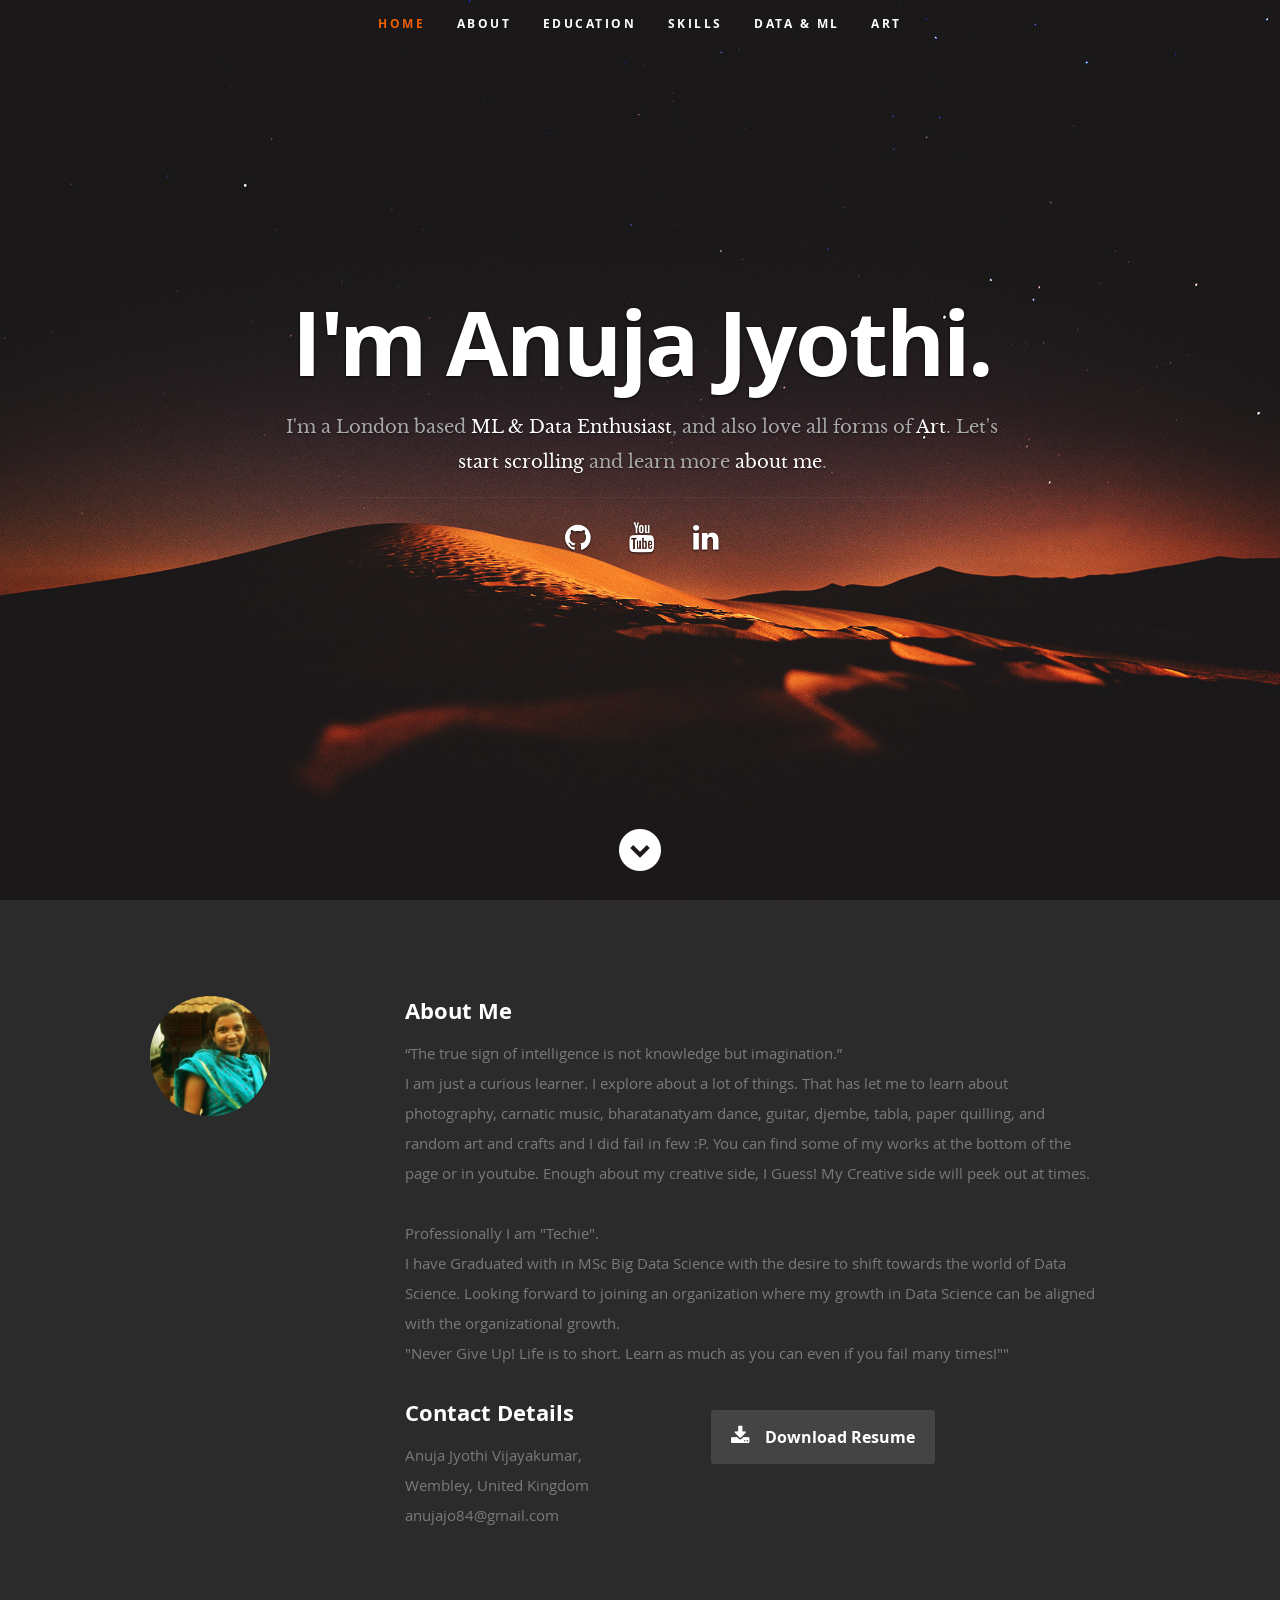
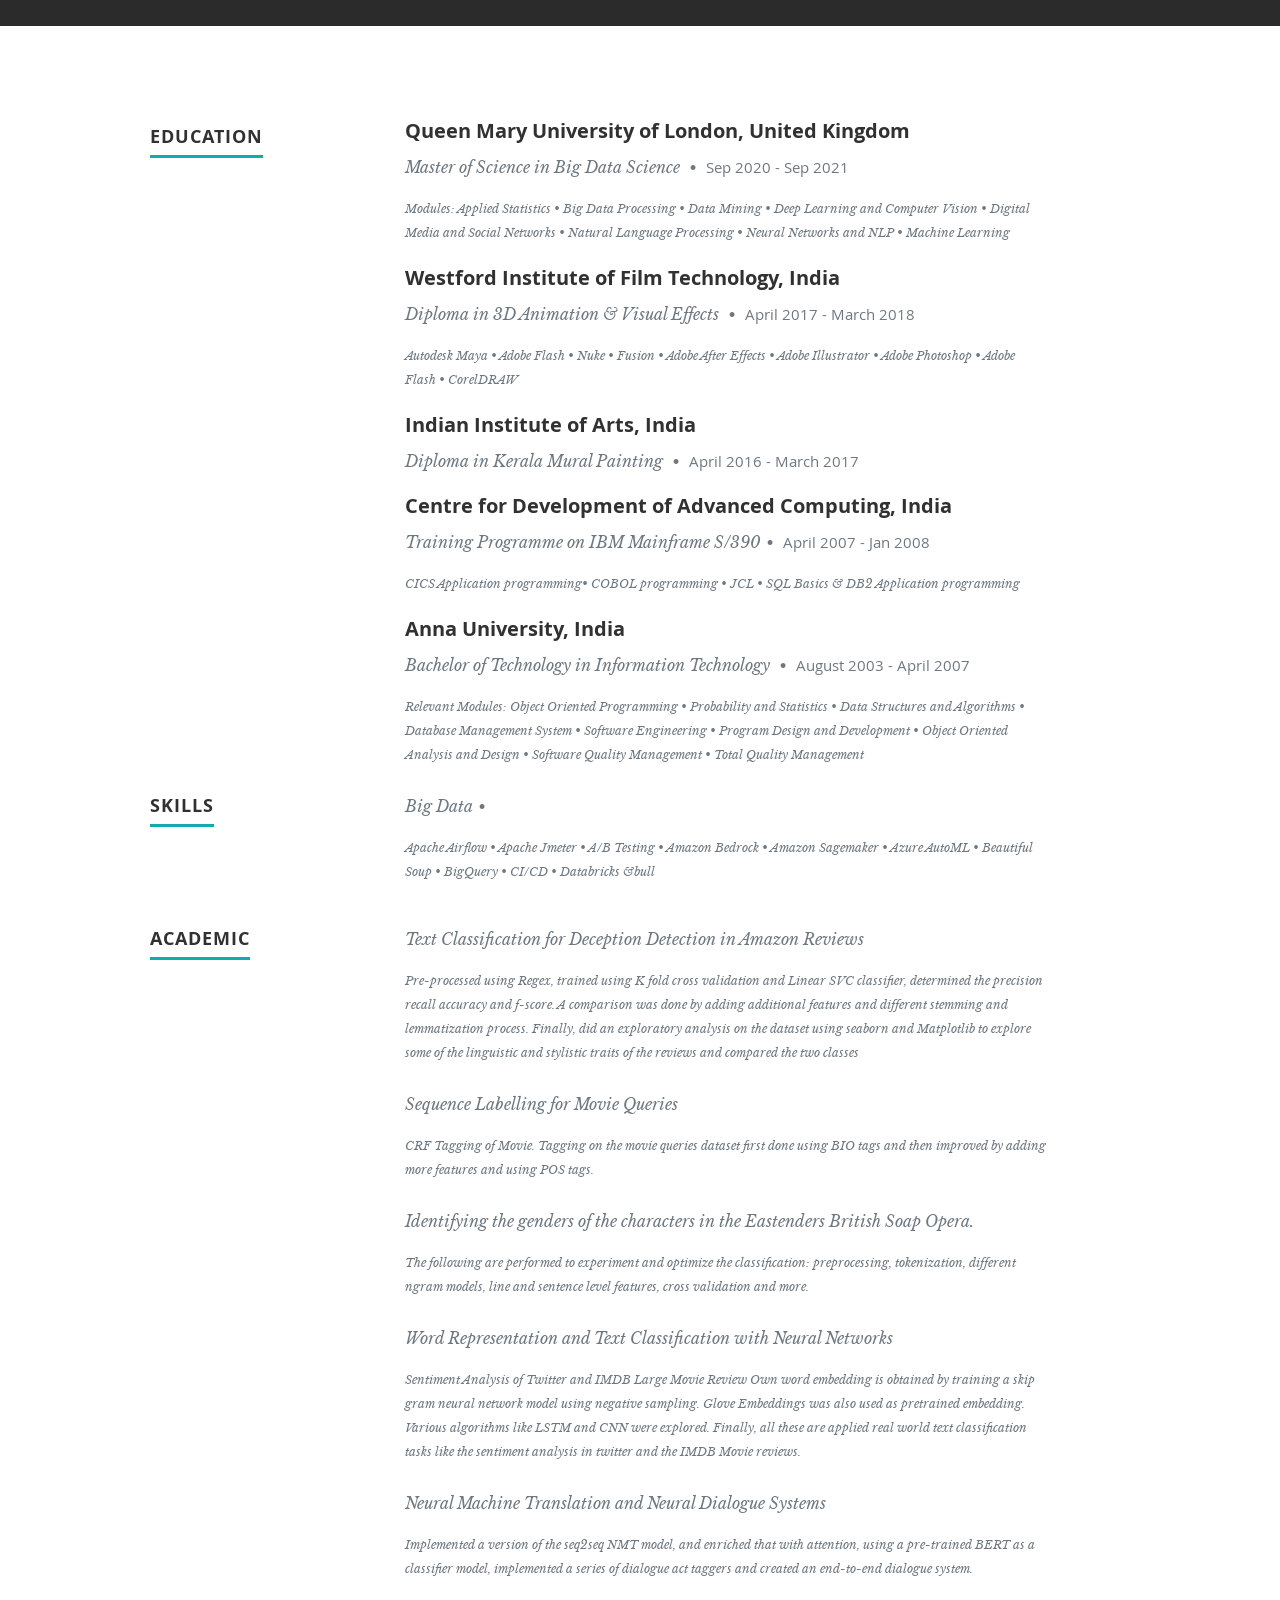
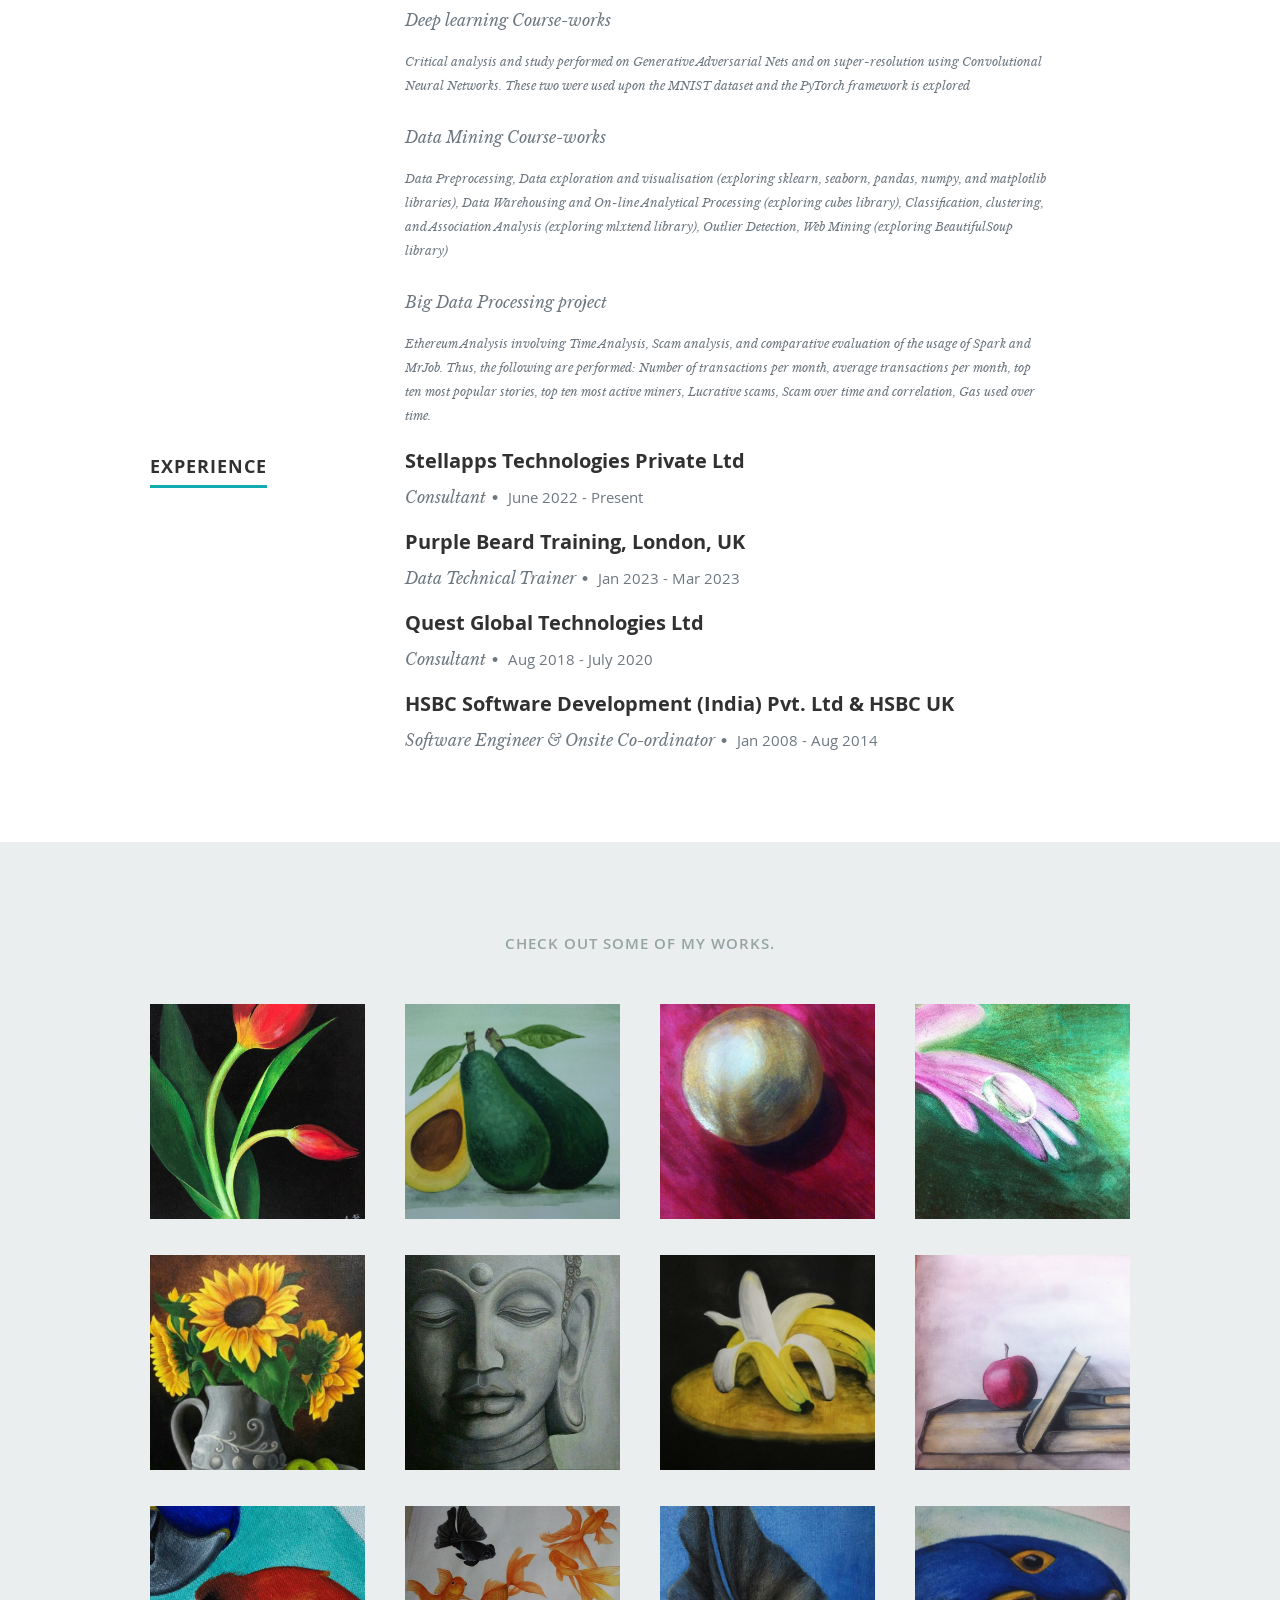
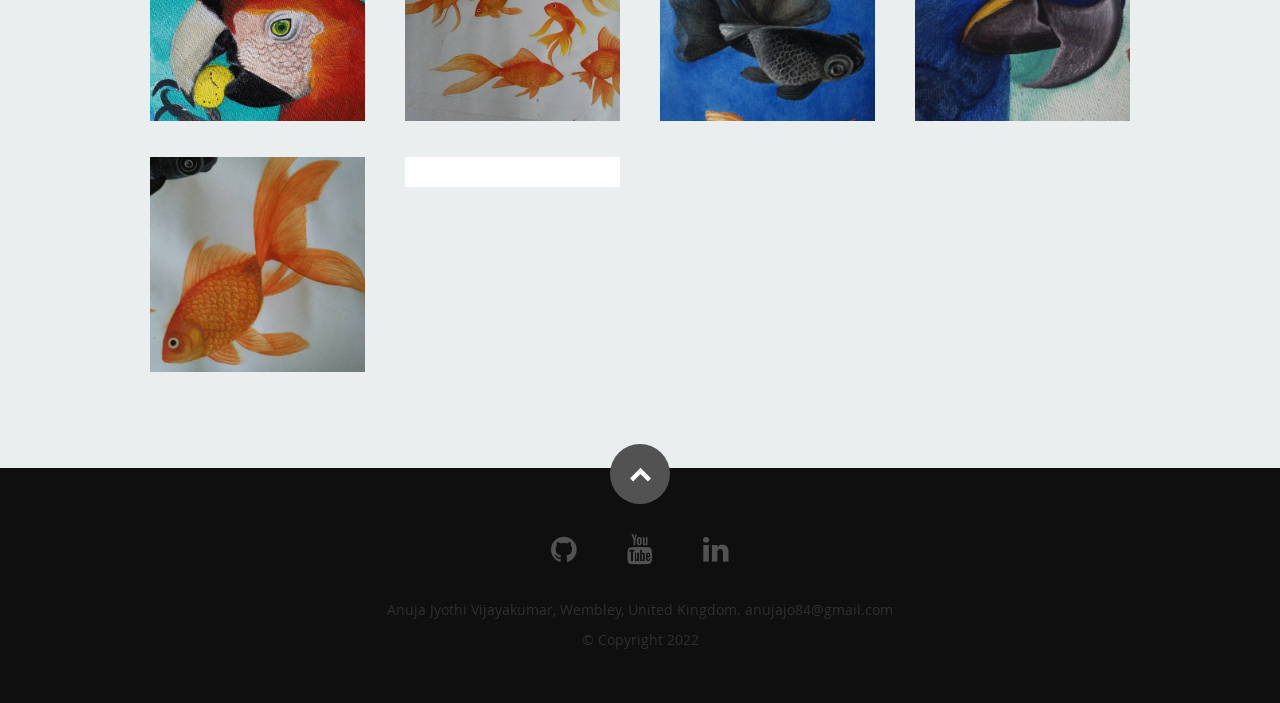
==== index.html @ 38f950ed "Update index.html" ====
<!DOCTYPE html>
<!--[if lt IE 8 ]><html class="no-js ie ie7" lang="en"> <![endif]-->
<!--[if IE 8 ]><html class="no-js ie ie8" lang="en"> <![endif]-->
<!--[if (gte IE 8)|!(IE)]><!--><html class="no-js" lang="en"> <!--<![endif]-->
<head>

   <!--- Basic Page Needs
   ================================================== -->
   <meta charset="utf-8">
	<title>AnujaJyothi Profile</title>
	<meta name="description" content="">
	<meta name="author" content="">

   <!-- Mobile Specific Metas
   ================================================== -->
	<meta name="viewport" content="width=device-width, initial-scale=1, maximum-scale=1">

	<!-- CSS
    ================================================== -->
   <link rel="stylesheet" href="css/default.css">
   <link rel="stylesheet" href="css/layout.css">
   <link rel="stylesheet" href="css/media-queries.css">
   <link rel="stylesheet" href="css/magnific-popup.css">

   <!-- Script
   ================================================== -->
	<script src="js/modernizr.js"></script>
   
   <!-- Favicons
	================================================== -->
	<link rel="shortcut icon" href="favicon.png" >

</head>

<body>

   <!-- Header
   ================================================== -->
   <header id="home">
      <nav id="nav-wrap">
         <a class="mobile-btn" href="#nav-wrap" title="Show navigation">Show navigation</a>
	      <a class="mobile-btn" href="#" title="Hide navigation">Hide navigation</a>
         <ul id="nav" class="nav">
            <li class="current"><a class="smoothscroll" href="#home">Home</a></li>
            <li><a class="smoothscroll" href="#about">About</a></li>
	         <li><a class="smoothscroll" href="#education">Education</a></li>
            <li><a class="smoothscroll" href="#skillset">Skills</a></li>
            <li><a class="smoothscroll" href="#mlds">Data & ML</a></li>
            <li><a class="smoothscroll" href="#portfolio">Art</a></li>
         </ul> <!-- end #nav -->
      </nav> <!-- end #nav-wrap -->

      <div class="row banner">
         <div class="banner-text">
            <h1 class="responsive-headline">I'm Anuja Jyothi.</h1>
            <h3>I'm a London based <span>ML & Data Enthusiast</span>, and also love all forms of <span>Art</span>. Let's <a class="smoothscroll" href="#about">start scrolling</a>
            and learn more <a class="smoothscroll" href="#about">about me</a>.</h3><hr />
            <ul class="social">             
               <li><a href="https://github.com/anujajyothiv" target="_blank"><i class="fa fa-github"></i></a></li>
               <li><a href="https://www.youtube.com/channel/UC-QAGh3PK_6TyaeWW1m2qmg" target="_blank"><i class="fa fa-youtube"></i></a></li>
               <li><a href="https://www.linkedin.com/in/anujajyothi/" target="_blank"><i class="fa fa-linkedin"></i></a></li>
            </ul>
         </div>
      </div>
      <p class="scrolldown">
         <a class="smoothscroll" href="#about"><i class="icon-down-circle"></i></a>
      </p>
   </header> <!-- Header End -->

   <!-- About Section
   ================================================== -->
   <section id="about">
      <div class="row">
         <div class="three columns">
            <img class="profile-pic"  src="images/profilepic.jpg" alt="" />
         </div>
         <div class="nine columns main-col">
            <h2>About Me</h2>
            <p> “The true sign of intelligence is not knowledge but imagination.” <br>
            I am just a curious learner. I explore about a lot of things. 
            That has let me to learn about photography, carnatic music, bharatanatyam dance, guitar, 
            djembe, tabla, paper quilling, and random art and crafts and I did fail in few :P. 
            You can find some of my works at the bottom of the page or in youtube. 
            Enough about my creative side, I Guess! My Creative side will peek out at times. <br><br>
            Professionally I am "Techie".<br>
            I have Graduated with in MSc Big Data Science with the desire to shift towards 
            the world of Data Science. Looking forward to joining an organization where my growth in 
            Data Science can be aligned with the organizational growth. <br>
            
            "Never Give Up! Life is to short. Learn as much as you can even if you fail many times!""
             
            </p>
            <div class="row">
               <div class="columns contact-details">
                  <h2>Contact Details</h2>
                  <p class="address">
                           <span>Anuja Jyothi Vijayakumar,</span><br>
                           <span>Wembley, United Kingdom</span><br>
                     <span>anujajo84@gmail.com</span>
                       </p>
               </div>
               <div class="columns download">
                  <p>
                     <a href="documents/Anuja Jyothi Vijayakumar GCV.pdf" target="_blank" class="button"><i class="fa fa-download"></i>Download Resume </a>
                  </p>
               </div> 
            </div> <!-- end row -->
         </div> <!-- end .main-col -->
      </div>
   </section> <!-- About Section End-->
   
   <!-- Education Section
   ================================================== -->
   <section id="education">
      <div class="row education">
         <div class="three columns header-col">
            <h1><span>Education</span></h1>
         </div>
         <div class="nine columns main-col">
            <div class="row item">
               <div class="twelve columns">
                  <h4>Queen Mary University of London, United Kingdom</h4>
                  <p class="info">Master of Science in Big Data Science <span>&bull;</span> <em class="date">Sep 2020 - Sep 2021</em></p>
                  <p class="info1">
                     Modules: Applied Statistics <span>&bull;</span> 
                     Big Data Processing <span>&bull;</span> 
                     Data Mining <span>&bull;</span> 
                     Deep Learning and Computer Vision <span>&bull;</span> 
                     Digital Media and Social Networks <span>&bull;</span> 
                     Natural Language Processing <span>&bull;</span> 
                     Neural Networks and NLP <span>&bull;</span> 
                     Machine Learning </p>
               </div>
            </div> <!-- item end -->
            <div class="row item">
               <div class="twelve columns">
                  <h4>Westford Institute of Film Technology, India</h4>
                  <p class="info">Diploma in 3D Animation & Visual Effects <span>&bull;</span> <em class="date">April 2017 - March 2018</em></p>
                  <p class="info1">
                     Autodesk Maya <span>&bull;</span> 
                     Adobe Flash <span>&bull;</span> 
                     Nuke <span>&bull;</span> 
                     Fusion <span>&bull;</span> 
                     Adobe After Effects <span>&bull;</span> 
                     Adobe Illustrator <span>&bull;</span> 
                     Adobe Photoshop <span>&bull;</span> 
                     Adobe Flash <span>&bull;</span> 
                     CorelDRAW</p>                  
               </div>
            </div> <!-- item end -->
            <div class="row item">
               <div class="twelve columns">
                  <h4>Indian Institute of Arts, India</h4>
                  <p class="info">Diploma in Kerala Mural Painting <span>&bull;</span> <em class="date">April 2016 - March 2017</em></p>
               </div>
            </div> <!-- item end -->
            <div class="row item">
               <div class="twelve columns">
                  <h4>Centre for Development of Advanced Computing, India</h4>
                  <p class="info">Training Programme on IBM Mainframe S/390<span>&bull;</span> <em class="date">April 2007 - Jan 2008</em></p>
                  <p class="info1">
                     CICS Application programming<span>&bull;</span> 
                     COBOL programming <span>&bull;</span> 
                     JCL <span>&bull;</span> 
                     SQL Basics & DB2 Application programming</p> 
               </div>
            </div> <!-- item end -->
            <div class="row item">
               <div class="twelve columns">
                  <h4>Anna University, India</h4>
                  <p class="info">Bachelor of Technology in Information Technology <span>&bull;</span> <em class="date">August 2003 - April 2007</em></p>
                  <p class="info1">
                     Relevant Modules: Object Oriented Programming <span>&bull;</span> 
                     Probability and Statistics <span>&bull;</span> 
                     Data Structures and Algorithms <span>&bull;</span> 
                     Database Management System <span>&bull;</span> 
                     Software Engineering <span>&bull;</span> 
                     Program Design and Development <span>&bull;</span> 
                     Object Oriented Analysis and Design <span>&bull;</span> 
                     Software Quality Management <span>&bull;</span> 
                     Total Quality Management</p>
               </div>
            </div> <!-- item end -->
         </div>
         <div class="three columns header-col">
            <h1><span>Skills</span></h1>
         </div>
         <div class="nine columns main-col">
            <div class="row item">
               <div class="twelve columns">
                  <p class="info">Big Data<span>&bull;</span> <em class="date"></em></p>
                  <p class="info1">
			  Apache Airflow <span>&bull;</span>
			  Apache Jmeter <span>&bull;</span>
			  A/B Testing <span>&bull;</span>
			  Amazon Bedrock <span>&bull;</span>
			  Amazon Sagemaker <span>&bull;</span>
			  Azure AutoML <span>&bull;</span>
			  Beautiful Soup <span>&bull;</span>
			  BigQuery <span>&bull;</span>
			  CI/CD <span>&bull;</span>
			  Databricks <span>&bull</p> 
               </div>
            </div> <!-- item end -->	      
      </div>
   </section>   
	
   <!-- Project Section
   ================================================== -->
   <section id="mlds">
      <div class="row mlds">
         <div class="three columns header-col">
            <h1><span>Academic</span></h1>
         </div>
         <div class="nine columns main-col">
            <!--< <h3>NLP Projects</h3>-->
            <div class="row item">
               <div class="twelve columns">
                  <p class="info">Text Classification for Deception Detection in Amazon Reviews</p>
                  <p class="info1">Pre-processed using Regex, trained using K fold cross validation and Linear SVC classifier, 
                  determined the precision recall accuracy and f-score. 
                  A comparison was done by adding additional features and different stemming and lemmatization process. 
                  Finally, did an exploratory analysis on the dataset using seaborn and Matplotlib to explore some of the 
                  linguistic and stylistic traits of the reviews and compared the two classes </p>
               </div>
            </div><!-- item end -->
            <div class="row item">
               <div class="twelve columns">
                  <p class="info">Sequence Labelling for Movie Queries</p>
                  <p class="info1">CRF Tagging of Movie. Tagging on the movie queries dataset first done using BIO 
                     tags and then improved by adding more features and using POS tags.</p>
               </div>
            </div><!-- item end -->            
            <div class="row item">
               <div class="twelve columns">
                  <p class="info">Identifying the genders of the characters in the Eastenders British Soap Opera. </p>
                  <p class="info1">The following are performed to experiment and optimize the classification: preprocessing, 
                     tokenization, different ngram models, line and sentence level features, cross validation and more.</p>
               </div>
            </div><!-- item end -->   
            <!--< <h3>NN & NLP Projects</h3>-->      
            <div class="row item">
               <div class="twelve columns">
                  <p class="info">Word Representation and Text Classification with Neural Networks</p>
                  <p class="info1">Sentiment Analysis of Twitter and IMDB Large Movie Review Own word embedding is obtained by 
                     training a skip gram neural network model using negative sampling. Glove Embeddings was also used as pretrained embedding. 
                     Various algorithms like LSTM and CNN were explored. Finally, all these are applied real world text classification tasks 
                     like the sentiment analysis in twitter and the IMDB Movie reviews.</p>
               </div>
            </div><!-- item end --> 
            <div class="row item">
               <div class="twelve columns">
                  <p class="info">Neural Machine Translation and Neural Dialogue Systems </p>
                  <p class="info1">Implemented a version of the seq2seq NMT model, and enriched that with attention, 
                     using a pre-trained BERT as a classifier model, implemented a series of dialogue act taggers and 
                     created an end-to-end dialogue system.</p>
               </div>
            </div><!-- item end -->  
            <!--<h3>Deep learning Course-works</h3>-->  
            <div class="row item">    
               <div class="twelve columns">
                  <p class="info">Deep learning Course-works</p>
                  <p class="info1">Critical analysis and study performed on Generative Adversarial Nets and on 
                     super-resolution using Convolutional Neural Networks. These two were used upon the MNIST dataset 
                     and the PyTorch framework is explored</p>
               </div>
            </div><!-- item end -->   
            <!--<h3>Data Mining Course-works</h3>-->
            <div class="row item">    
               <div class="twelve columns">
                  <p class="info">Data Mining Course-works</p>
                  <p class="info1">Data Preprocessing, Data exploration and visualisation (exploring sklearn, 
                     seaborn, pandas, numpy, and matplotlib libraries),  Data Warehousing and On-line Analytical 
                     Processing (exploring cubes library), Classification, clustering, and Association Analysis 
                     (exploring mlxtend library),  Outlier Detection, Web Mining (exploring BeautifulSoup library)</p>
               </div>
            </div><!-- item end -->       
            <div class="row item">
               <div class="twelve columns">
                  <p class="info">Big Data Processing project</p>
                  <p class="info1">Ethereum Analysis involving Time Analysis, Scam analysis, and comparative 
                     evaluation of the usage of Spark and MrJob. Thus, the following are performed: Number of 
                     transactions per month, average transactions per month, top ten most popular stories, 
                     top ten most active miners, Lucrative scams, Scam over time and correlation, Gas used over time.</p>
               </div>
            </div> <!-- item end -->
         </div>
         <div class="three columns header-col">
            <h1><span>Experience</span></h1>
         </div>
         <div class="nine columns main-col">
            <div class="row item">
               <div class="twelve columns">
                  <h4>Stellapps Technologies Private Ltd</h4>
                  <p class="info">Consultant<span>&bull;</span> <em class="date"> June 2022 - Present</em></p>
               </div>
            </div> <!-- item end -->
            <div class="row item">
               <div class="twelve columns">
                  <h4>Purple Beard Training, London, UK</h4>
                  <p class="info">Data Technical Trainer<span>&bull;</span> <em class="date">Jan 2023 - Mar 2023</em></p>                
               </div>
            </div> <!-- item end -->
            <div class="row item">
               <div class="twelve columns">
                  <h4>Quest Global Technologies Ltd</h4>
                  <p class="info">Consultant<span>&bull;</span> <em class="date">Aug 2018 - July 2020</em></p>
               </div>
            </div> <!-- item end -->
            <div class="row item">
               <div class="twelve columns">
                  <h4>HSBC Software Development (India) Pvt. Ltd & HSBC UK</h4>
                  <p class="info">Software Engineer & Onsite Co-ordinator<span>&bull;</span> <em class="date">Jan 2008 - Aug 2014</em></p>
               </div>
            </div> <!-- item end -->
         </div>
      </div>
   </section> 
	
   <!-- Portfolio Section
   ================================================== -->
   <section id="portfolio">
      <div class="row">
         <div class="twelve columns collapsed">
            <h1>Check Out Some of My Works.</h1>
            <!-- portfolio-wrapper -->
            <div id="portfolio-wrapper" class="bgrid-quarters s-bgrid-thirds cf">
          	   <div class="columns portfolio-item">
                  <div class="item-wrap">
                     <a href="#modal-01" title="">
                        <img alt="" src="images/portfolio/coffee.jpg">
                        <div class="overlay">
                           <div class="portfolio-item-meta">
                              <p>Acrylic Painting</p>
          					   </div>
                        </div>
                        <div class="link-icon"><i class="icon-plus"></i></div>
                     </a>
                  </div>
          		</div> <!-- item end -->

               <div class="columns portfolio-item">
                  <div class="item-wrap">

                     <a href="#modal-02" title="">
                        <img alt="" src="images/portfolio/console.jpg">
                        <div class="overlay">
                           <div class="portfolio-item-meta">
                              <p>Watercolor</p>
          					   </div>
                        </div>
                        <div class="link-icon"><i class="icon-plus"></i></div>
                     </a>

                  </div>
          		</div> <!-- item end -->

               <div class="columns portfolio-item">
                  <div class="item-wrap">

                     <a href="#modal-03" title="">
                        <img alt="" src="images/portfolio/judah.jpg">
                        <div class="overlay">
                           <div class="portfolio-item-meta">
                              <p>Watercolor</p>
          					   </div>
                        </div>
                        <div class="link-icon"><i class="icon-plus"></i></div>
                     </a>

                  </div>
          		</div> <!-- item end -->

               <div class="columns portfolio-item">
                  <div class="item-wrap">

                     <a href="#modal-04" title="">
                        <img alt="" src="images/portfolio/intothelight.jpg">
                        <div class="overlay">
                           <div class="portfolio-item-meta">
                              <p>Watercolor</p>
          					   </div>
                        </div>
                        <div class="link-icon"><i class="icon-plus"></i></div>
                     </a>

                  </div>
          		</div> <!-- item end -->

               <div class="columns portfolio-item">
                  <div class="item-wrap">

                     <a href="#modal-05" title="">
                        <img alt="" src="images/portfolio/farmerboy.jpg">
                        <div class="overlay">
                           <div class="portfolio-item-meta">
                              <p>Acrylic Painting</p>
          					   </div>
                        </div>
                        <div class="link-icon"><i class="icon-plus"></i></div>
                     </a>

                  </div>
          		</div> <!-- item end -->

               <div class="columns portfolio-item">
                  <div class="item-wrap">

                     <a href="#modal-06" title="">
                        <img alt="" src="images/portfolio/girl.jpg">
                        <div class="overlay">
                           <div class="portfolio-item-meta">
                              <p>Acrylic Painting</p>
          					   </div>
                        </div>
                        <div class="link-icon"><i class="icon-plus"></i></div>
                     </a>

                  </div>
          		</div> <!-- item end -->

               <div class="columns portfolio-item">
                  <div class="item-wrap">

                     <a href="#modal-07" title="">
                        <img alt="" src="images/portfolio/origami.jpg">
                        <div class="overlay">
                           <div class="portfolio-item-meta">
                              <p>Watercolor</p>
          					   </div>
                        </div>
                        <div class="link-icon"><i class="icon-plus"></i></div>
                     </a>

                  </div>
          		</div> <!-- item end -->

               <div class="columns portfolio-item">
                  <div class="item-wrap">

                     <a href="#modal-08" title="">
                        <img alt="" src="images/portfolio/retrocam.jpg">
                        <div class="overlay">
                           <div class="portfolio-item-meta">
                              <p>Watercolor</p>
          					   </div>
                        </div>
                        <div class="link-icon"><i class="icon-plus"></i></div>
                     </a>

                  </div>
          		</div>  <!-- item end -->

                <div class="columns portfolio-item">
                  <div class="item-wrap">

                     <a href="#modal-09" title="">
                        <img alt="" src="images/portfolio/red.jpg">
                        <div class="overlay">
                           <div class="portfolio-item-meta">
                              <p>Acrylic Painting</p>
          					   </div>
                        </div>
                        <div class="link-icon"><i class="icon-plus"></i></div>
                     </a>

                  </div>
          		</div>  <!-- item end -->

                <div class="columns portfolio-item">
                  <div class="item-wrap">

                     <a href="#modal-10" title="">
                        <img alt="" src="images/portfolio/fishes.jpg">
                        <div class="overlay">
                           <div class="portfolio-item-meta">
                              <p>Acrylic Painting</p>
          					   </div>
                        </div>
                        <div class="link-icon"><i class="icon-plus"></i></div>
                     </a>

                  </div>
          		</div>  <!-- item end -->  
                
                <div class="columns portfolio-item">
                  <div class="item-wrap">

                     <a href="#modal-11" title="">
                        <img alt="" src="images/portfolio/goldfish2.jpg">
                        <div class="overlay">
                           <div class="portfolio-item-meta">
                              <p>Acrylic Painting</p>
          					   </div>
                        </div>
                        <div class="link-icon"><i class="icon-plus"></i></div>
                     </a>

                  </div>
          		</div>  <!-- item end -->  
                
                <div class="columns portfolio-item">
                  <div class="item-wrap">

                     <a href="#modal-12" title="">
                        <img alt="" src="images/portfolio/blue.jpg">
                        <div class="overlay">
                           <div class="portfolio-item-meta">
                              <p>Acrylic Painting</p>
          					   </div>
                        </div>
                        <div class="link-icon"><i class="icon-plus"></i></div>
                     </a>

                  </div>
          		</div>  <!-- item end -->      
                
                <div class="columns portfolio-item">
                  <div class="item-wrap">

                     <a href="#modal-13" title="">
                        <img alt="" src="images/portfolio/goldfish.jpg">
                        <div class="overlay">
                           <div class="portfolio-item-meta">
                              <p>Acrylic Painting</p>
          					   </div>
                        </div>
                        <div class="link-icon"><i class="icon-plus"></i></div>
                     </a>

                  </div>
          		</div>  <!-- item end -->    
                
                <div class="columns portfolio-item">
                  <div class="item-wrap">

                     <a href="#modal-14" title="">
                        <img alt="" src="images/portfolio/twins.png">
                        <div class="overlay">
                           <div class="portfolio-item-meta">
                              <p>Digital Art</p>
          					   </div>
                        </div>
                        <div class="link-icon"><i class="icon-plus"></i></div>
                     </a>
                  </div>
          		</div>  <!-- item end -->   
            </div> <!-- portfolio-wrapper end -->
         </div> <!-- twelve columns end -->


         <!-- Modal Popup
	      --------------------------------------------------------------- -->

         <div id="modal-01" class="popup-modal mfp-hide">

		      <img class="scale-with-grid" src="images/portfolio/modals/m-coffee.jpg" alt="" />

		      <div class="description-box">
			      <h4>Red Tulips</h4>
		      </div>

            <div class="link-box">
               <a>Details</a>
		         <a class="popup-modal-dismiss">Close</a>
            </div>

	      </div><!-- modal-01 End -->

         <div id="modal-02" class="popup-modal mfp-hide">

		      <img class="scale-with-grid" src="images/portfolio/modals/m-console.jpg" alt="" />

		      <div class="description-box">
			      <h4>Avacado</h4>
		      </div>

            <div class="link-box">
               <a>Details</a>
		         <a class="popup-modal-dismiss">Close</a>
            </div>

	      </div><!-- modal-02 End -->

         <div id="modal-03" class="popup-modal mfp-hide">

		      <img class="scale-with-grid" src="images/portfolio/modals/m-judah.jpg" alt="" />

		      <div class="description-box">
			      <h4>Golden Bead</h4>
		      </div>

            <div class="link-box">
               <a>Details</a>
		         <a class="popup-modal-dismiss">Close</a>
            </div>

	      </div><!-- modal-03 End -->

         <div id="modal-04" class="popup-modal mfp-hide">

		      <img class="scale-with-grid" src="images/portfolio/modals/m-intothelight.jpg" alt="" />

		      <div class="description-box">
			      <h4>Dew Drop</h4>
		      </div>

            <div class="link-box">
               <a>Details</a>
		         <a class="popup-modal-dismiss">Close</a>
            </div>

	      </div><!-- modal-04 End -->

         <div id="modal-05" class="popup-modal mfp-hide">

		      <img class="scale-with-grid" src="images/portfolio/modals/m-farmerboy.jpg" alt="" />

		      <div class="description-box">
			      <h4>Sunflower</h4>
		      </div>

            <div class="link-box">
               <a>Details</a>
		         <a class="popup-modal-dismiss">Close</a>
            </div>

	      </div><!-- modal-05 End -->

         <div id="modal-06" class="popup-modal mfp-hide">

		      <img class="scale-with-grid" src="images/portfolio/modals/m-girl.jpg" alt="" />

		      <div class="description-box">
			      <h4>Sculpture</h4>
		      </div>

            <div class="link-box">
               <a>Details</a>
		         <a class="popup-modal-dismiss">Close</a>
            </div>

	      </div><!-- modal-06 End -->

         <div id="modal-07" class="popup-modal mfp-hide">

		      <img class="scale-with-grid" src="images/portfolio/modals/m-origami.jpg" alt="" />

		      <div class="description-box">
			      <h4>Banana</h4>
		      </div>

            <div class="link-box">
               <a>Details</a>
		         <a class="popup-modal-dismiss">Close</a>
            </div>

	      </div><!-- modal-07 End -->

         <div id="modal-08" class="popup-modal mfp-hide">

		      <img class="scale-with-grid" src="images/portfolio/modals/m-retrocam.jpg" alt="" />

		      <div class="description-box">
			      <h4>Book</h4>
		      </div>

            <div class="link-box">
               <a>Details</a>
		         <a class="popup-modal-dismiss">Close</a>
            </div>

	      </div><!-- modal-08 End -->

         <div id="modal-09" class="popup-modal mfp-hide">

		      <img class="scale-with-grid" src="images/portfolio/modals/m-red.jpg" alt="" />

		      <div class="description-box">
			      <h4>Scarlet Macaw</h4>
		      </div>

            <div class="link-box">
               <a>Details</a>
		         <a class="popup-modal-dismiss">Close</a>
            </div>

	      </div><!-- modal-09 End -->

         <div id="modal-10" class="popup-modal mfp-hide">

		      <img class="scale-with-grid" src="images/portfolio/modals/m-fishes.jpg" alt="" />

		      <div class="description-box">
			      <h4>Feng Shui</h4>
		      </div>

            <div class="link-box">
               <a>Details</a>
		         <a class="popup-modal-dismiss">Close</a>
            </div>

	      </div><!-- modal-10 End -->

         <div id="modal-11" class="popup-modal mfp-hide">

		      <img class="scale-with-grid" src="images/portfolio/modals/m-goldfish2.jpg" alt="" />

		      <div class="description-box">
			      <h4>Black Moor</h4>
		      </div>

            <div class="link-box">
               <a>Details</a>
		         <a class="popup-modal-dismiss">Close</a>
            </div>

	      </div><!-- modal-11 End -->     
         
         <div id="modal-12" class="popup-modal mfp-hide">

		      <img class="scale-with-grid" src="images/portfolio/modals/m-blue.jpg" alt="" />

		      <div class="description-box">
			      <h4>Blue</h4>
		      </div>

            <div class="link-box">
               <a>Details</a>
		         <a class="popup-modal-dismiss">Close</a>
            </div>

	      </div><!-- modal-12 End -->   

         <div id="modal-13" class="popup-modal mfp-hide">

		      <img class="scale-with-grid" src="images/portfolio/modals/m-goldfish.jpg" alt="" />

		      <div class="description-box">
			      <h4>Gold Fish</h4>
		      </div>

            <div class="link-box">
               <a>Details</a>
		         <a class="popup-modal-dismiss">Close</a>
            </div>

	      </div><!-- modal-13 End -->   

         <div id="modal-14" class="popup-modal mfp-hide">

		      <img class="scale-with-grid" src="images/portfolio/modals/m-twins.png" alt="" />

		      <div class="description-box">
			      <h4>The First</h4>
		      </div>

            <div class="link-box">
               <a>Details</a>
		         <a class="popup-modal-dismiss">Close</a>
            </div>

	      </div><!-- modal-14 End -->
      </div> <!-- row End -->

   </section> <!-- Portfolio Section End-->

   <!-- footer
   ================================================== -->
   <footer>

      <div class="row">

         <div class="twelve columns">
            <ul class="social-links">
               <li><a href="https://github.com/anujajyothiv" target="_blank"><i class="fa fa-github"></i></a></li>
               <li><a href="https://www.youtube.com/channel/UC-QAGh3PK_6TyaeWW1m2qmg" target="_blank"><i class="fa fa-youtube"></i></a></li>
               <li><a href="https://www.linkedin.com/in/anujajyothi/" target="_blank"><i class="fa fa-linkedin"></i></a></li>
            </ul>

            <ul class="copyright">
               <li>Anuja Jyothi Vijayakumar, Wembley, United Kingdom. anujajo84@gmail.com</li>  
            </ul>

            <ul class="copyright">
               <li>&copy; Copyright 2022</li>   
            </ul>
         
         </div>

         <div id="go-top"><a class="smoothscroll" title="Back to Top" href="#home"><i class="icon-up-open"></i></a></div>

      </div>

   </footer> <!-- Footer End-->

   <!-- Java Script
   ================================================== -->
   <script src="http://ajax.googleapis.com/ajax/libs/jquery/1.10.2/jquery.min.js"></script>
   <script>window.jQuery || document.write('<script src="js/jquery-1.10.2.min.js"><\/script>')</script>
   <script type="text/javascript" src="js/jquery-migrate-1.2.1.min.js"></script>

   <script src="js/jquery.flexslider.js"></script>
   <script src="js/waypoints.js"></script>
   <script src="js/jquery.fittext.js"></script>
   <script src="js/magnific-popup.js"></script>
   <script src="js/init.js"></script>

</body>

</html>
---- css/default.css ----
/*
=====================================================================
*   Ceevee v1.0 Default Stylesheet
*   url: styleshout.com
*   03-17-2014
=====================================================================

TOC:
a. Webfonts and Icon fonts
b. Reset
c. Default Styles
   1. Basic
   2. Typography
   3. Links
   4. Images
   5. Buttons
   6. Forms
d. Grid
e. Others
   1. Clearing
   2. Misc

=====================================================================  */

/* ------------------------------------------------------------------ */
/* a. Webfonts and Icon fonts
 ------------------------------------------------------------------ */

@import url("fonts.css");
@import url("fontello/css/fontello.css");
@import url("font-awesome/css/font-awesome.min.css");

/* ------------------------------------------------------------------
/* b. Reset
      Adapted from:
      Normalize.css - https://github.com/necolas/normalize.css/
      HTML5 Doctor Reset - html5doctor.com/html-5-reset-stylesheet/
/* ------------------------------------------------------------------ */

html, body, div, span, object, iframe,
h1, h2, h3, h4, h5, h6, p, blockquote, pre,
abbr, address, cite, code,
del, dfn, em, img, ins, kbd, q, samp,
small, strong, sub, sup, var,
b, i,
dl, dt, dd, ol, ul, li,
fieldset, form, label, legend,
table, caption, tbody, tfoot, thead, tr, th, td,
article, aside, canvas, details, figcaption, figure,
footer, header, hgroup, menu, nav, section, summary,
time, mark, audio, video {
   margin: 0;
   padding: 0;
   border: 0;
   outline: 0;
   font-size: 100%;
   vertical-align: baseline;
   background: transparent;
}

article,aside,details,figcaption,figure,
footer,header,hgroup,menu,nav,section {
   display: block;
}

audio,
canvas,
video {
   display: inline-block;
}

audio:not([controls]) {
   display: none;
   height: 0;
}

[hidden] { display: none; }

code, kbd, pre, samp {
   font-family: monospace, serif;
   font-size: 1em;
}

pre {
   white-space: pre;
   white-space: pre-wrap;
   word-wrap: break-word;
}

blockquote, q { quotes: &#8220 &#8220; }

blockquote:before, blockquote:after,
q:before, q:after {
   content: '';
   content: none;
}

ins {
   background-color: #ff9;
   color: #000;
   text-decoration: none;
}

mark {
   background-color: #A7F4F6;
   color: #555;
}

del { text-decoration: line-through; }

abbr[title], dfn[title] {
   border-bottom: 1px dotted;
   cursor: help;
}

table {
   border-collapse: collapse;
   border-spacing: 0;
}


/* ------------------------------------------------------------------ */
/* c. Default and Basic Styles
      Adapted from:
      Skeleton CSS Framework - http://www.getskeleton.com/
      Typeplate Typographic Starter Kit - http://typeplate.com/
/* ------------------------------------------------------------------ */

/*  1. Basic  ------------------------------------------------------- */

*,
*:before,
*:after {
   -moz-box-sizing: border-box;
   -webkit-box-sizing: border-box;
   box-sizing: border-box;
}

html {
   font-size: 62.5%;
   -webkit-font-smoothing: antialiased;
}

body {
   background: #fff;
   font-family: 'opensans-regular', sans-serif;
   font-weight: normal;
   font-size: 15px;
   line-height: 30px;
	color: #838C95;

   -webkit-font-smoothing: antialiased; /* Fix for webkit rendering */
	-webkit-text-size-adjust: 100%;
}

/*  2. Typography
       Vertical rhythm with leading derived from 6
--------------------------------------------------------------------- */

h1, h2, h3, h4, h5, h6 {
   color: #313131;
	font-family: 'opensans-bold', sans-serif;
   font-weight: normal;
}
h1 a, h2 a, h3 a, h4 a, h5 a, h6 a { font-weight: inherit; }
h1 { font-size: 38px; line-height: 42px; margin-bottom: 12px; letter-spacing: -1px; }
h2 { font-size: 28px; line-height: 36px; margin-bottom: 6px; }
h3 { font-size: 22px; line-height: 30px; margin-bottom: 12px; }
h4 { font-size: 20px; line-height: 30px; margin-bottom: 6px; }
h5 { font-size: 18px; line-height: 30px; }
h6 { font-size: 14px; line-height: 30px; }
.subheader { }

p { margin: 0 0 30px 0; }
p img { margin: 0; }
p.lead {
   font: 19px/36px 'opensans-light', sans-serif;
   margin-bottom: 18px;
}

/* for 'em' and 'strong' tags, font-size and line-height should be same with
the body tag due to rendering problems in some browsers */
em { font: 15px/30px 'opensans-italic', sans-serif; }
strong, b { font: 15px/30px 'opensans-bold', sans-serif; }
small { font-size: 11px; line-height: inherit; }

/*	Blockquotes */
blockquote {
   margin: 30px 0px;
   padding-left: 40px;
   position: relative;
}
blockquote:before {
   content: "\201C";
   opacity: 0.45;
   font-size: 80px;
   line-height: 0px;
   margin: 0;
   font-family: arial, sans-serif;

   position: absolute;
   top:  30px;
	left: 0;
}
blockquote p {
   font-family: 'librebaskerville-italic', serif;
   padding: 0;
   font-size: 18px;
   line-height: 36px;
}
blockquote cite {
   display: block;
   font-size: 12px;
   font-style: normal;
   line-height: 18px;
}
blockquote cite:before { content: "\2014 \0020"; }
blockquote cite a,
blockquote cite a:visited { color: #8B9798; border: none }

/* ---------------------------------------------------------------------
/*  Pull Quotes Markup
/*
    <aside class="pull-quote">
		<blockquote>
			<p></p>
		</blockquote>
	 </aside>
/*
/* --------------------------------------------------------------------- */
.pull-quote {
   position: relative;
	padding: 18px 30px 18px 0px;
}
.pull-quote:before,
.pull-quote:after {
	height: 1em;
	opacity: 0.45;
	position: absolute;
	font-size: 80px;
   font-family: Arial, Sans-Serif;
}
.pull-quote:before {
	content: "\201C";
	top:  33px;
	left: 0;
}
.pull-quote:after {
	content: '\201D';
	bottom: -33px;
	right: 0;
}
.pull-quote blockquote {
   margin: 0;
}
.pull-quote blockquote:before {
   content: none;
}

/* Abbreviations */
abbr {
   font-family: 'opensans-bold', sans-serif;
	font-variant: small-caps;
	text-transform: lowercase;
   letter-spacing: .5px;
	color: gray;
}
abbr:hover { cursor: help; }

/* drop cap */
.drop-cap:first-letter {
	float: left;
	margin: 0;
	padding: 14px 6px 0 0;
	font-size: 84px;
	font-family: /* Copperplate */ 'opensans-bold', sans-serif;
   line-height: 60px;
	text-indent: 0;
	background: transparent;
	color: inherit;
}

hr { border: solid #E3E3E3; border-width: 1px 0 0; clear: both; margin: 11px 0 30px; height: 0; }


/*  3. Links  ------------------------------------------------------- */

a, a:visited {
   text-decoration: none;
   outline: 0;
   color: #11ABB0;

   -webkit-transition: color .3s ease-in-out;
   -moz-transition: color .3s ease-in-out;
   -o-transition: color .3s ease-in-out;
   transition: color .3s ease-in-out;
}
a:hover, a:focus { color: #313131; }
p a, p a:visited { line-height: inherit; }


/*  4. List  --------------------------------------------------------- */

ul, ol { margin-bottom: 24px; margin-top: 12px; }
ul { list-style: none outside; }
ol { list-style: decimal; }
ol, ul.square, ul.circle, ul.disc { margin-left: 30px; }
ul.square { list-style: square outside; }
ul.circle { list-style: circle outside; }
ul.disc { list-style: disc outside; }
ul ul, ul ol,
ol ol, ol ul { margin: 6px 0 6px 30px; }
ul ul li, ul ol li,
ol ol li, ol ul li { margin-bottom: 6px; }
li { line-height: 18px; margin-bottom: 12px; }
ul.large li { }
li p { }

/* ---------------------------------------------------------------------
/*  Stats Tab Markup

    <ul class="stats-tabs">
		<li><a href="#">[value]<b>[name]</b></a></li>
	 </ul>

    Extend this object into your markup.
/*
/* --------------------------------------------------------------------- */
.stats-tabs {
   padding: 0;
   margin: 24px 0;
}
.stats-tabs li {
	display: inline-block;
	margin: 0 10px 18px 0;
	padding: 0 10px 0 0;
	border-right: 1px solid #ccc;
}
.stats-tabs li:last-child {
	margin: 0;
	padding: 0;
	border: none;
}
.stats-tabs li a {
	display: inline-block;
	font-size: 22px;
	font-family: 'opensans-bold', sans-serif;
   border: none;
   color: #313131;
}
.stats-tabs li a:hover {
   color:#11ABB0;
}
.stats-tabs li a b {
	display: block;
	margin: 6px 0 0 0;
	font-size: 13px;
	font-family: 'opensans-regular', sans-serif;
   color: #8B9798;
}

/* definition list */
dl { margin: 12px 0; }
dt { margin: 0; color:#11ABB0; }
dd { margin: 0 0 0 20px; }

/* Lining Definition Style Markup */
.lining dt,
.lining dd {
	display: inline;
	margin: 0;
}
.lining dt + dt:before,
.lining dd + dt:before {
	content: "\A";
	white-space: pre;
}
.lining dd + dd:before {
	content: ", ";
}
.lining dd:before {
	content: ": ";
	margin-left: -0.2em;
}

/* Dictionary Definition Style Markup */
.dictionary-style dt {
	display: inline;
	counter-reset: definitions;
}
.dictionary-style dt + dt:before {
	content: ", ";
	margin-left: -0.2em;
}
.dictionary-style dd {
	display: block;
	counter-increment: definitions;
}
.dictionary-style dd:before {
	content: counter(definitions, decimal) ". ";
}

/* Pagination */
.pagination {
   margin: 36px auto;
   text-align: center;
}
.pagination ul li {
   display: inline-block;
   margin: 0;
   padding: 0;
}
.pagination .page-numbers {
   font: 15px/18px 'opensans-bold', sans-serif;
   display: inline-block;
   padding: 6px 10px;
   margin-right: 3px;
   margin-bottom: 6px;
	color: #6E757C;
	background-color: #E6E8EB;

	-webkit-transition: all 200ms ease-in-out;
	-moz-transition: all 200ms ease-in-out;
	-o-transition: all 200ms ease-in-out;
	-ms-transition: all 200ms ease-in-out;
	transition: all 200ms ease-in-out;

   -moz-border-radius: 3px;
   -webkit-border-radius: 3px;
   -khtml-border-radius: 3px;
	border-radius: 3px;
}
.pagination .page-numbers:hover {
   background: #838A91;
   color: #fff;
}
.pagination .current,
.pagination .current:hover {
   background-color: #11ABB0;
   color: #fff;
}
.pagination .inactive,
.pagination .inactive:hover {
   background-color: #E6E8EB;
	color: #A9ADB2;
}
.pagination .prev, .pagination .next {}

/*  5. Images  --------------------------------------------------------- */

img {
   max-width: 100%;
   height: auto;
}
img.pull-right { margin: 12px 0px 0px 18px; }
img.pull-left { margin: 12px 18px 0px 0px; }

/*  6. Buttons  --------------------------------------------------------- */

.button,
.button:visited,
button,
input[type="submit"],
input[type="reset"],
input[type="button"] {
   font: 16px/30px 'opensans-bold', sans-serif;
   background: #11ABB0;
   display: inline-block;
	text-decoration: none;
   letter-spacing: 0;
   color: #fff;
	padding: 12px 20px;
	margin-bottom: 18px;
   border: none;
   cursor: pointer;
   height: auto;

   -webkit-transition: all .2s ease-in-out;
	-moz-transition: all .2s ease-in-out;
	-o-transition: all .2s ease-in-out;
	-ms-transition: all .2s ease-in-out;
	transition: all .2s ease-in-out;

   -moz-border-radius: 3px;
   -webkit-border-radius: 3px;
   -khtml-border-radius: 3px;
   border-radius: 3px;
}

.button:hover,
button:hover,
input[type="submit"]:hover,
input[type="reset"]:hover,
input[type="button"]:hover {
   background: #3d4145;
   color: #fff;
}

.button:active,
button:active,
input[type="submit"]:active,
input[type="reset"]:active,
input[type="button"]:active {
   background: #3d4145;
   color: #fff;
}

.button.full-width,
button.full-width,
input[type="submit"].full-width,
input[type="reset"].full-width,
input[type="button"].full-width {
	width: 100%;
	padding-left: 0 !important;
	padding-right: 0 !important;
	text-align: center;
}

/* Fix for odd Mozilla border & padding issues */
button::-moz-focus-inner,
input::-moz-focus-inner {
    border: 0;
    padding: 0;
}


/*  7. Forms  --------------------------------------------------------- */

form { margin-bottom: 24px; }
fieldset { margin-bottom: 24px; }

input[type="text"],
input[type="password"],
input[type="email"],
textarea,
select {
   display: block;
   padding: 18px 15px;
   margin: 0 0 24px 0;
   border: 0;
   outline: none;
   vertical-align: middle;
   min-width: 225px;
	max-width: 100%;
   font-size: 15px;
   line-height: 24px;
	color: #647373;
	background: #D3D9D9;

}

/* select { padding: 0;
   width: 220px;
   } */

input[type="text"]:focus,
input[type="password"]:focus,
input[type="email"]:focus,
textarea:focus {
   color: #B3B7BC;
	background-color: #3d4145;
}

textarea { min-height: 220px; }

label,
legend {
   font: 16px/24px 'opensans-bold', sans-serif;
	margin: 12px 0;
   color: #3d4145;
   display: block;
}
label span,
legend span {
	color: #8B9798;
   font: 14px/24px 'opensans-regular', sans-serif;
}

input[type="checkbox"],
input[type="radio"] {
    font-size: 15px;
    color: #737373;
}

input[type="checkbox"] { display: inline; }

/* ------------------------------------------------------------------ */
/* d. Grid
---------------------------------------------------------------------
   gutter = 40px.
/* ------------------------------------------------------------------ */

/* default
--------------------------------------------------------------- */
.row {
   width: 96%;
   max-width: 1020px;
   margin: 0 auto;
}
/* fixed width for IE8 */
.ie .row { width: 1000px ; }

.narrow .row { max-width: 980px; }

.row .row { width: auto; max-width: none; margin: 0 -20px; }

/* row clearing */
.row:before,
.row:after {
    content: " ";
    display: table;
}
.row:after {
    clear: both;
}

.column, .columns {
   position: relative;
   padding: 0 20px;
   min-height: 1px;
   float: left;
}
.column.centered, .columns.centered  {
    float: none;
    margin: 0 auto;
}

/* removed gutters */
.row.collapsed > .column,
.row.collapsed > .columns,
.column.collapsed, .columns.collapsed  { padding: 0; }

[class*="column"] + [class*="column"]:last-child { float: right; }
[class*="column"] + [class*="column"].end { float: right; }

/* column widths */
.row .one         { width: 8.33333%; }
.row .two         { width: 16.66667%; }
.row .three       { width: 25%; }
.row .four        { width: 33.33333%; }
.row .five        { width: 41.66667%; }
.row .six         { width: 50%; }
.row .seven       { width: 58.33333%; }
.row .eight       { width: 66.66667%; }
.row .nine        { width: 75%; }
.row .ten         { width: 83.33333%; }
.row .eleven      { width: 91.66667%; }
.row .twelve      { width: 100%; }

/* Offsets */
.row .offset-1    { margin-left: 8.33333%; }
.row .offset-2    { margin-left: 16.66667%; }
.row .offset-3    { margin-left: 25%; }
.row .offset-4    { margin-left: 33.33333%; }
.row .offset-5    { margin-left: 41.66667%; }
.row .offset-6    { margin-left: 50%; }
.row .offset-7    { margin-left: 58.33333%; }
.row .offset-8    { margin-left: 66.66667%; }
.row .offset-9    { margin-left: 75%; }
.row .offset-10   { margin-left: 83.33333%; }
.row .offset-11   { margin-left: 91.66667%; }

/* Push/Pull */
.row .push-1      { left: 8.33333%; }
.row .pull-1      { right: 8.33333%; }
.row .push-2      { left: 16.66667%; 	}
.row .pull-2      { right: 16.66667%; }
.row .push-3      { left: 25%; }
.row .pull-3      { right: 25%;	}
.row .push-4      { left: 33.33333%; }
.row .pull-4      { right: 33.33333%; }
.row .push-5      { left: 41.66667%; }
.row .pull-5      { right: 41.66667%; }
.row .push-6      { left: 50%; }
.row .pull-6      { right: 50%; }
.row .push-7      { left: 58.33333%; }
.row .pull-7      { right: 58.33333%; }
.row .push-8      { left: 66.66667%; 	}
.row .pull-8      { right: 66.66667%; }
.row .push-9      { left: 75%; }
.row .pull-9      { right: 75%; }
.row .push-10     { left: 83.33333%; }
.row .pull-10     { right: 83.33333%; }
.row .push-11     { left: 91.66667%; }
.row .pull-11     { right: 91.66667%; }

/* block grids
--------------------------------------------------------------------- */
.bgrid-sixths [class*="column"]   { width: 16.66667%; }
.bgrid-quarters [class*="column"] { width: 25%; }
.bgrid-thirds [class*="column"]   { width: 33.33333%; }
.bgrid-halves [class*="column"]   { width: 50%; }

[class*="bgrid"] [class*="column"] + [class*="column"]:last-child { float: left; }

/* Left clearing for block grid columns - columns that changes width in
different screen sizes. Allows columns with different heights to align
properly.
--------------------------------------------------------------------- */
.first { clear: left; }   /* first column in default screen */
.s-first { clear: none; } /* first column in smaller screens */

/* smaller screens
--------------------------------------------------------------- */
@media only screen and (max-width: 900px) {

   /* block grids on small screens */
   .s-bgrid-sixths [class*="column"]   { width: 16.66667%; }
   .s-bgrid-quarters [class*="column"] { width: 25%; }
   .s-bgrid-thirds [class*="column"]   { width: 33.33333%; }
   .s-bgrid-halves [class*="column"]   { width: 50%; }

   /* block grids left clearing */
   .first { clear: none; }
   .s-first { clear: left; }

}

/* mobile wide/smaller tablets
--------------------------------------------------------------- */
@media only screen and (max-width: 767px) {

   .row {
	   width: 460px;
	   margin: 0 auto;
      padding: 0;
	}
   .column, .columns {
	   width: auto !important;
	   float: none;
	   margin-left: 0;
	   margin-right: 0;
      padding: 0 30px;
   }
   .row .row { width: auto; max-width: none; margin: 0 -30px; }

   [class*="column"] + [class*="column"]:last-child { float: none; }
   [class*="bgrid"] [class*="column"] + [class*="column"]:last-child { float: none; }

   /* Offsets */
   .row .offset-1    { margin-left: 0%; }
   .row .offset-2    { margin-left: 0%; }
   .row .offset-3    { margin-left: 0%; }
   .row .offset-4    { margin-left: 0%; }
   .row .offset-5    { margin-left: 0%; }
   .row .offset-6    { margin-left: 0%; }
   .row .offset-7    { margin-left: 0%; }
   .row .offset-8    { margin-left: 0%; }
   .row .offset-9    { margin-left: 0%; }
   .row .offset-10   { margin-left: 0%; }
   .row .offset-11   { margin-left: 0%; }
}

/* mobile narrow
--------------------------------------------------------------- */
@media only screen and (max-width: 460px) {

   .row { width: auto; }

}

/* larger screens
--------------------------------------------------------------- */
@media screen and (min-width: 1200px) {

   .wide .row { max-width: 1180px; }

}

/* ------------------------------------------------------------------ */
/* e. Others
/* ------------------------------------------------------------------ */

/*  1. Clearing
    (http://nicolasgallagher.com/micro-clearfix-hack/
--------------------------------------------------------------------- */

.cf:before,
.cf:after {
    content: " ";
    display: table;
}
.cf:after {
    clear: both;
}

/*  2. Misc -------------------------------------------------------- */

.remove-bottom { margin-bottom: 0 !important; }
.half-bottom { margin-bottom: 12px !important; }
.add-bottom { margin-bottom: 24px !important; }
.no-border { border: none; }

.text-center  { text-align: center !important; }
.text-left    { text-align: left !important; }
.text-right   { text-align: right !important; }
.pull-left    { float: left !important; }
.pull-right   { float: right !important; }
.align-center {
	margin-left: auto !important;
	margin-right: auto !important;
	text-align: center !important;
}
---- css/layout.css ----
/*
=====================================================================
*   Ceevee v1.0 Layout Stylesheet
*   url: styleshout.com
*   03-18-2014
=====================================================================

   TOC:
   a. General Styles
   b. Header Styles
   c. About Section
   d. Education Section
   d. Skill Section
   e. Portfolio Section
   f. Call To Action Section
   g. Testimonials Section
   h. Contact Section
   i. Footer

===================================================================== */

/* ------------------------------------------------------------------ */
/* a. General Styles
/* ------------------------------------------------------------------ */

body { background: #0f0f0f; }

/* ------------------------------------------------------------------ */
/* b. Header Styles
/* ------------------------------------------------------------------ */

header {
   position: relative;
   height: 800px;
   min-height: 500px;
   width: 100%;
   background: #161415 url(../images/header-background.jpg) no-repeat top center;
   background-size: cover !important;
	-webkit-background-size: cover !important;
   text-align: center;  
   overflow: hidden;
}

/* vertically center banner section */
header:before {
   content: '';
   display: inline-block;
   vertical-align: middle;
   height: 100%;
}
header .banner {
   display: inline-block;
   vertical-align: middle;
   margin: 0 auto;
   width: 85%;
   padding-bottom: 30px;s
   text-align: center;
}

header .banner-text { width: 100%; }
header .banner-text h1 {
   font: 90px/1.1em 'opensans-bold', sans-serif;
   color: #fff;
   letter-spacing: -2px;
   margin: 0 auto 18px auto;
   text-shadow: 0px 1px 3px rgba(0, 0, 0, .8);
}
header .banner-text h3 {
   font: 18px/1.9em 'librebaskerville-regular', serif;
   color: #A8A8A8;
   margin: 0 auto;
   width: 70%;
   text-shadow: 0px 1px 2px rgba(0, 0, 0, .5);
}
header .banner-text h3 span,
header .banner-text h3 a {
   color: #fff;
}
header .banner-text hr {
   width: 60%;
   margin: 18px auto 24px auto;
   border-color: #2F2D2E;
   border-color: rgba(150, 150, 150, .1);
}

/* header social links */
header .social {
   margin: 24px 0;
   padding: 0;
   font-size: 30px;
   text-shadow: 0px 1px 2px rgba(0, 0, 0, .8);
}
header .social li {
   display: inline-block;
   margin: 0 15px;
   padding: 0;
}
header .social li a { color: #fff; }
header .social li a:hover { color: #11ABB0; }

/* scrolldown link */
header .scrolldown a {
   position: absolute;
   bottom: 30px;
   left: 50%;
   margin-left: -29px;
   color: #fff;
   display: block;
   height: 42px;
   width: 42px;
   font-size: 42px;
   line-height: 42px;
   color: #fff;
   border-radius: 100%;

   -webkit-transition: all .3s ease-in-out;
   -moz-transition: all .3s ease-in-out;
   -o-transition: all .3s ease-in-out;
   transition: all .3s ease-in-out;
}
header .scrolldown a:hover { color: #11ABB0; }

/* primary navigation
--------------------------------------------------------------------- */
#nav-wrap ul, #nav-wrap li, #nav-wrap a {
	 margin: 0;
	 padding: 0;
	 border: none;
	 outline: none;
}

/* nav-wrap */
#nav-wrap {
   font: 12px 'opensans-bold', sans-serif;
   width: 100%;
   text-transform: uppercase;
   letter-spacing: 2.5px;
   margin: 0 auto;
   z-index: 100;
   position: fixed;
   left: 0;
   top: 0;
}
.opaque { background-color: #333; }

/* hide toggle button */
#nav-wrap > a.mobile-btn { display: none; }

ul#nav {
   min-height: 48px;
   width: auto;

   /* center align the menu */
   text-align: center;
}
ul#nav li {
   position: relative;
   list-style: none;
   height: 48px;
   display: inline-block;
}

/* Links */
ul#nav li a {

/* 8px padding top + 8px padding bottom + 32px line-height = 48px */

   display: inline-block;
   padding: 8px 13px;
   line-height: 32px;
	text-decoration: none;
   text-align: left;
   color: #fff;

	-webkit-transition: color .2s ease-in-out;
	-moz-transition: color .2s ease-in-out;
	-o-transition: color .2s ease-in-out;
	-ms-transition: color .2s ease-in-out;
	transition: color .2s ease-in-out;
}

ul#nav li a:active { background-color: transparent !important; }
ul#nav li.current a { color: #F06000; }


/* ------------------------------------------------------------------ */
/* c. About Section
/* ------------------------------------------------------------------ */

#about {
   background: #2B2B2B;
   padding-top: 96px;
   padding-bottom: 66px;
   overflow: hidden;
}

#about a, #about a:visited  { color: #fff; }
#about a:hover, #about a:focus { color: #11ABB0; }

#about h2 {
   font: 22px/30px 'opensans-bold', sans-serif;
   color: #fff;
   margin-bottom: 12px;
}
#about p {
   line-height: 30px;
   color: #7A7A7A;
}
#about .profile-pic {
   position: relative;
   width: 120px;
   height: 120px;
   border-radius: 100%;
}
#about .contact-details { width: 41.66667%; }
#about .download {
   width: 58.33333%;
   padding-top: 6px;
}
#about .main-col { padding-right: 5%; }
#about .download .button {
   margin-top: 6px;
   background: #444;
}
#about .download .button:hover {
   background: #fff;
   color: #2B2B2B;
}
#about .download .button i {
   margin-right: 15px;
   font-size: 20px;
}


/* ------------------------------------------------------------------ */
/* d. Education Section
/* ------------------------------------------------------------------ */

#education {
   background: #fff;
   padding-top: 90px;
   padding-bottom: 15px;
   overflow: hidden;
}

#education a, #education a:visited  { color: #11ABB0; }
#education a:hover, #education a:focus { color: #313131; }

#education h1 {
   font: 18px/24px 'opensans-bold', sans-serif;
   text-transform: uppercase;
   letter-spacing: 1px;
}
#education h1 span {
   border-bottom: 3px solid #11ABB0;
   padding-bottom: 6px;
}
#education h3 {
   font: 25px/30px 'opensans-bold', sans-serif;
}

#education .header-col { padding-top: 9px; }
#education .main-col { padding-right: 10%; }


#education .info {
   font: 16px/24px 'librebaskerville-italic', serif;
   color: #6E7881;
   margin-bottom: 18px;
   margin-top: 9px;
}
#education .info1 {
   font: 12px/24px 'librebaskerville-italic', serif;
   color: #6E7881;
   margin-bottom: 18px;
   margin-top: 9px;
}
#education .info span {
   margin-right: 5px;
   margin-left: 5px;
}
#education .date {
   font: 15px/24px 'opensans-regular', sans-serif;
   margin-top: 6px;
}

/* ------------------------------------------------------------------ */
/* d. Skillset Section
/* ------------------------------------------------------------------ */

#skillset {
   background: #fff;
   padding-top: 1px;
   padding-bottom: 15px;
   overflow: hidden;
}

#skillset a, #skillset a:visited  { color: #11ABB0; }
#skillset a:hover, #skillset a:focus { color: #313131; }

#skillset h1 {
   font: 18px/24px 'opensans-bold', sans-serif;
   text-transform: uppercase;
   letter-spacing: 1px;
}
#skillset h1 span {
   border-bottom: 3px solid #11ABB0;
   padding-bottom: 6px;
}
#skillset h3 {
   font: 25px/30px 'opensans-bold', sans-serif;
}

#skillset .header-col { padding-top: 9px; }
#skillset .main-col { padding-right: 10%; }

#skillset .info {
   font: 16px/24px 'librebaskerville-italic', serif;
   color: #6E7881;
   margin-bottom: 18px;
   margin-top: 9px;
}
#skillset .info1 {
   font: 12px/24px 'librebaskerville-italic', serif;
   color: #6E7881;
   margin-bottom: 18px;
   margin-top: 9px;
}
#skillset .info span {
   margin-right: 5px;
   margin-left: 5px;
}
#skillset .date {
   font: 15px/24px 'opensans-regular', sans-serif;
   margin-top: 6px;
}
}
/*----------------------------------------------*/
/*	Skill Bars
/*----------------------------------------------*/

.bars {
	width: 95%;
	float: left;
	padding: 0;
	text-align: left;
}
.bars .skills {
  	margin-top: 9px;
   list-style: none;
}
.bars li {
   position: relative;
  	margin-bottom: 60px;
  	background: #ccc;
  	height: 5px;
  	border-radius: 3px;
}
.bars li em {
	font: 8px 'opensans-bold', sans-serif;
   color: #313131;
	text-transform: uppercase;
   letter-spacing: 2px;
	font-weight: normal;
   position: relative;
	top: -36px;
}
.bar-expand {
   position: absolute;
   left: 0;
   top: 0;

   margin: 0;
   padding-right: 24px;
  	background: #313131;
   display: inline-block;
  	height: 5px;
   line-height: 42px;
   border-radius: 3px 0 0 3px;
}

.python {
  	width: 95%;
  	-moz-animation: python 2s ease;
  	-webkit-animation: python 2s ease;
}
.sckitlearn {
  	width: 80%;
  	-moz-animation: sckitlearn 2s ease;
  	-webkit-animation: sckitlearn 2s ease;
}
.visualstudiocode {
  	width: 90%;
  	-moz-animation: visualstudiocode 2s ease;
  	-webkit-animation: visualstudiocode 2s ease;
}
.css {
  	width: 50%;
  	-moz-animation: css 2s ease;
  	-webkit-animation: css 2s ease;
}
.html5 {
  	width: 60%;
  	-moz-animation: html5 2s ease;
  	-webkit-animation: html5 2s ease;
}

.json {
   width: 80%;
   -moz-animation: json 2s ease;
   -webkit-animation: json 2s ease;
}

.keras {
   width: 80%;
   -moz-animation: keras 2s ease;
   -webkit-animation: keras 2s ease;
}

.pytorch {
   width: 85%;
   -moz-animation: pytorch 2s ease;
   -webkit-animation: pytorch 2s ease;
}

.spark {
   width: 60%;
   -moz-animation: spark 2s ease;
   -webkit-animation: spark 2s ease;
}

.hadoop {
   width: 60%;
   -moz-animation: hadoop 2s ease;
   -webkit-animation: hadoop 2s ease;
}

.matplotlib {
   width: 80%;
   -moz-animation: matplotlib 2s ease;
   -webkit-animation: matplotlib 2s ease;
}

.seaborn {
   width: 85%;
   -moz-animation: seaborn 2s ease;
   -webkit-animation: seaborn 2s ease;
}
.nltk {
   width: 90%;
   -moz-animation: nltk 2s ease;
   -webkit-animation: nltk 2s ease;
}

.pandas {
   width: 95%;
   -moz-animation: pandas 2s ease;
   -webkit-animation: pandas 2s ease;
}

.numpy {
   width: 95%;
   -moz-animation: numpy 2s ease;
   -webkit-animation: numpy 2s ease;
}

.soup {
   width: 85%;
   -moz-animation: soup 2s ease;
   -webkit-animation: soup 2s ease;
}

.SQL {
   width: 90%;
   -moz-animation: soup 2s ease;
   -webkit-animation: soup 2s ease;
}

@-moz-keyframes python {
  0%   { width: 0px;  }
  100% { width: 60%;  }
}
@-moz-keyframes sckitlearn {
  0%   { width: 0px;  }
  100% { width: 55%;  }
}
@-moz-keyframes visualstudiocode {
  0%   { width: 0px;  }
  100% { width: 50%;  }
}
@-moz-keyframes css {
  0%   { width: 0px;  }
  100% { width: 90%;  }
}
@-moz-keyframes html5 {
  0%   { width: 0px;  }
  100% { width: 80%;  }
}
@-moz-keyframes json {
  0%   { width: 0px;  }
  100% { width: 50%;  }
}
@-moz-keyframes keras {
   0%   { width: 0px;  }
   100% { width: 50%;  }
}
@-moz-keyframes pytorch {
   0%   { width: 0px;  }
   100% { width: 50%;  }
}
@-moz-keyframes spark {
   0%   { width: 0px;  }
   100% { width: 50%;  }
}
@-moz-keyframes hadoop {
   0%   { width: 0px;  }
   100% { width: 50%;  }
}
@-moz-keyframes matplotlib {
   0%   { width: 0px;  }
   100% { width: 50%;  }
}
@-moz-keyframes seaborn {
   0%   { width: 0px;  }
   100% { width: 50%;  }
}
@-moz-keyframes nltk {
   0%   { width: 0px;  }
   100% { width: 50%;  }
}
@-moz-keyframes pandas {
   0%   { width: 0px;  }
   100% { width: 50%;  }
}
@-moz-keyframes numpy {
   0%   { width: 0px;  }
   100% { width: 50%;  }
}
@-moz-keyframes soup {
   0%   { width: 0px;  }
   100% { width: 50%;  }
}
@-moz-keyframes SQL {
   0%   { width: 0px;  }
   100% { width: 50%;  }
}
@-webkit-keyframes python {
  0%   { width: 0px;  }
  100% { width: 60%;  }
}
@-webkit-keyframes sckitlearn {
  0%   { width: 0px;  }
  100% { width: 55%;  }
}
@-webkit-keyframes visualstudiocode {
  0%   { width: 0px;  }
  100% { width: 50%;  }
}
@-webkit-keyframes css {
  0%   { width: 0px;  }
  100% { width: 90%;  }
}
@-webkit-keyframes html5 {
  0%   { width: 0px;  }
  100% { width: 80%;  }
}
@-webkit-keyframes json {
  0%   { width: 0px;  }
  100% { width: 50%;  }
}
@-webkit-keyframes keras {
   0%   { width: 0px;  }
   100% { width: 60%;  }
}
@-webkit-keyframes pytorch {
   0%   { width: 0px;  }
   100% { width: 55%;  }
}
@-webkit-keyframes spark {
   0%   { width: 0px;  }
   100% { width: 50%;  }
}
@-webkit-keyframes hadoop {
    0%   { width: 0px;  }
    100% { width: 50%;  }
}
@-webkit-keyframes matplotlib {
    0%   { width: 0px;  }
    100% { width: 50%;  }
}
@-webkit-keyframes seaborn {
    0%   { width: 0px;  }
    100% { width: 50%;  }
}
@-webkit-keyframes nltk {
    0%   { width: 0px;  }
    100% { width: 50%;  }
}
@-webkit-keyframes pandas {
    0%   { width: 0px;  }
    100% { width: 50%;  }
}
@-webkit-keyframes numpy {
    0%   { width: 0px;  }
    100% { width: 50%;  }
}
@-webkit-keyframes soup {
    0%   { width: 0px;  }
    100% { width: 50%;  }
}
@-webkit-keyframes SQL {
   0%   { width: 0px;  }
   100% { width: 50%;  }
}

/* ------------------------------------------------------------------ */
/* d. mlds Section
/* ------------------------------------------------------------------ */

#mlds {
   background: #fff;
   padding-top: 1px;
   padding-bottom: 72px;
   overflow: hidden;
}

#mlds a, #mlds a:visited  { color: #11ABB0; }
#mlds a:hover, #mlds a:focus { color: #313131; }

#mlds h1 {
   font: 18px/24px 'opensans-bold', sans-serif;
   text-transform: uppercase;
   letter-spacing: 1px;
}
#mlds h1 span {
   border-bottom: 3px solid #11ABB0;
   padding-bottom: 6px;
}
#mlds h3 {
   font: 25px/30px 'opensans-bold', sans-serif;
}

#mlds .header-col { padding-top: 9px; }
#mlds .main-col { padding-right: 10%; }

.projects, .academic, .experience {
   margin-bottom: 48px;
   padding-bottom: 24px;
   border-bottom: 1px solid #E8E8E8;
}
#mlds .info {
   font: 16px/24px 'librebaskerville-italic', serif;
   color: #6E7881;
   margin-bottom: 18px;
   margin-top: 9px;
}
#mlds .info1 {
   font: 12px/24px 'librebaskerville-italic', serif;
   color: #6E7881;
   margin-bottom: 18px;
   margin-top: 9px;
}
#mlds .info span {
   margin-right: 5px;
   margin-left: 5px;
}
#mlds .date {
   font: 15px/24px 'opensans-regular', sans-serif;
   margin-top: 6px;
}


/* ------------------------------------------------------------------ */
/* e. Portfolio Section
/* ------------------------------------------------------------------ */

#portfolio {
   background: #ebeeee;
   padding-top: 90px;
   padding-bottom: 60px;
}
#portfolio h1 {
   font: 15px/24px 'opensans-semibold', sans-serif;
   text-transform: uppercase;
   letter-spacing: 1px;
   text-align: center;
   margin-bottom: 48px;
   color: #95A3A3;
}

#portfolio h2 {
   font: 15px/24px 'opensans-bold', sans-serif;
   text-transform: uppercase;
   letter-spacing: 1px;
}
#portfolio h2 span {
   border-bottom: 3px solid #11ABB0;
   padding-bottom: 6px;
}

/* Portfolio Content */
#portfolio-wrapper .columns { margin-bottom: 36px; }
.portfolio-item .item-wrap {
   background: #fff;
   overflow: hidden;
   position: relative;

   -webkit-transition: all 0.3s ease-in-out;
	-moz-transition: all 0.3s ease-in-out;
	-o-transition: all 0.3s ease-in-out;
	-ms-transition: all 0.3s ease-in-out;
	transition: all 0.3s ease-in-out;
}
.portfolio-item .item-wrap a {
   display: block;
   cursor: pointer;
}

/* overlay */
.portfolio-item .item-wrap .overlay {
   position: absolute;
   left: 0;
   top: 0;
   width: 100%;
   height: 100%;

	opacity: 0;
	-moz-opacity: 0;
	filter:alpha(opacity=0);

   -webkit-transition: opacity 0.3s ease-in-out;
	-moz-transition: opacity 0.3s ease-in-out;
	-o-transition: opacity 0.3s ease-in-out;
	transition: opacity 0.3s ease-in-out;

   background: url(../images/overlay-bg.png) repeat;
}
.portfolio-item .item-wrap .link-icon {
   display: block;
   color: #fff;
   height: 30px;
   width: 30px;
   font-size: 18px;
   line-height: 30px;
   text-align: center;

   opacity: 0;
	-moz-opacity: 0;
	filter:alpha(opacity=0);

   -webkit-transition: opacity 0.3s ease-in-out;
	-moz-transition: opacity 0.3s ease-in-out;
	-o-transition: opacity 0.3s ease-in-out;
	transition: opacity 0.3s ease-in-out;

   position: absolute;
   top: 50%;
   left: 50%;
   margin-left: -15px;
   margin-top: -15px;
}
.portfolio-item .item-wrap img {
   vertical-align: bottom;
}
.portfolio-item .portfolio-item-meta { padding: 18px }
.portfolio-item .portfolio-item-meta h5 {
   font: 14px/21px 'opensans-bold', sans-serif;
   color: #fff;
}
.portfolio-item .portfolio-item-meta p {
   font: 12px/18px 'opensans-light', sans-serif;
   color: #c6c7c7;
   margin-bottom: 0;
}

/* on hover */
.portfolio-item:hover .overlay {
	opacity: 1;
	-moz-opacity: 1;
	filter:alpha(opacity=100);
}
.portfolio-item:hover .link-icon {
   opacity: 1;
	-moz-opacity: 1;
	filter:alpha(opacity=100);
}

/* popup modal */
.popup-modal {
	max-width: 550px;
	background: #fff;
	position: relative;
	margin: 0 auto;
}
.popup-modal .description-box { padding: 12px 36px 18px 36px; }
.popup-modal .description-box h4 {
   font: 15px/24px 'opensans-bold', sans-serif;
	margin-bottom: 12px;
   color: #111;
}
.popup-modal .description-box p {
	font: 14px/24px 'opensans-regular', sans-serif;
   color: #A1A1A1;
   margin-bottom: 12px;
}
.popup-modal .description-box .categories {
   font: 11px/21px 'opensans-light', sans-serif;
   color: #A1A1A1;
   text-transform: uppercase;
   letter-spacing: 2px;
   display: block;
   text-align: left;
}
.popup-modal .description-box .categories i {
   margin-right: 8px;
}
.popup-modal .link-box {
   padding: 18px 36px;
   background: #111;
   text-align: left;
}
.popup-modal .link-box a {
   color: #fff;
	font: 11px/21px 'opensans-bold', sans-serif;
	text-transform: uppercase;
   letter-spacing: 3px;
   cursor: pointer;
}
.popup-modal a:hover {	color: #00CCCC; }
.popup-modal a.popup-modal-dismiss { margin-left: 24px; }


/* fadein/fadeout effect for modal popup
/* ------------------------------------------------------------------ */

/* content at start */
.mfp-fade.mfp-wrap .mfp-content .popup-modal {
   opacity: 0;
   -webkit-transition: all 200ms ease-in-out;
	-moz-transition: all 200ms ease-in-out;
	-o-transition: all 200ms ease-in-out;
	-ms-transition: all 200ms ease-in-out;
   transition: all 200ms ease-in-out;
}
/* content fadein */
.mfp-fade.mfp-wrap.mfp-ready .mfp-content .popup-modal {
   opacity: 1;
}
/* content fadeout */
.mfp-fade.mfp-wrap.mfp-removing .mfp-content .popup-modal {
   opacity: 0;
}

/* Flex Slider
/* ------------------------------------------------------------------ */

/* Reset */
.flexslider a:active,
.flexslider a:focus  { outline: none; }
.slides,
.flex-control-nav,
.flex-direction-nav { margin: 0; padding: 0; list-style: none; }
.slides li { margin: 0; padding: 0;}

/* Necessary Styles */
.flexslider {
   position: relative;
   zoom: 1;
   margin: 0;
   padding: 0;
}
.flexslider .slides { zoom: 1; }
.flexslider .slides > li { position: relative; }

/* Hide the slides before the JS is loaded. Avoids image jumping */
.flexslider .slides > li { display: none; -webkit-backface-visibility: hidden; }
/* Suggested container for slide animation setups. Can replace this with your own */
.flex-container { zoom: 1; position: relative; }

/* Clearfix for .slides */
.slides:before,
.slides:after {
   content: " ";
   display: table;
}
.slides:after {
   clear: both;
}

/* No JavaScript Fallback */
/* If you are not using another script, such as Modernizr, make sure you
 * include js that eliminates this class on page load */
.no-js .slides > li:first-child { display: block; }

/* Slider Styles */
.slides { zoom: 1; }
.slides > li {
   /*margin-right: 5px; */
   overflow: hidden;
}

/* Control Nav */
.flex-control-nav {
    width: 100%;
    position: absolute;
    bottom: -20px;
    text-align: left;
}
.flex-control-nav li {
    margin: 0 6px;
    display: inline-block;
    zoom: 1;
    *display: inline;
}
.flex-control-paging li a {
    width: 12px;
    height: 12px;
    display: block;
    background: #ddd;
    background: rgba(255, 255, 255, .3);
    cursor: pointer;
    text-indent: -9999px;
    -webkit-border-radius: 20px;
    -moz-border-radius: 20px;
    -o-border-radius: 20px;
    border-radius: 20px;
    box-shadow: inset 0 0 3px rgba(255, 255, 255, .3);
}
.flex-control-paging li a:hover {
    background: #CCC;
    background: rgba(255, 255, 255, .7);
}
.flex-control-paging li a.flex-active {
    background: #fff;
    background: rgba(255, 255, 255, .9);
    cursor: default;
}

/* ------------------------------------------------------------------ */
/* i. Footer
/* ------------------------------------------------------------------ */

footer {
   padding-top: 48px;
   margin-bottom: 48px;
   color: #303030;
   font-size: 14px;
   text-align: center;
   position: relative;
}

footer a, footer a:visited { color: #525252; }
footer a:hover, footer a:focus { color: #fff; }

/* copyright */
footer .copyright {
    margin: 0;
    padding: 0;
 }
footer .copyright li {
    display: inline-block;
    margin: 0;
    padding: 0;
    line-height: 24px;
}
.ie footer .copyright li {
   display: inline;
}
footer .copyright li:before {
    content: "\2022";
    padding-left: 10px;
    padding-right: 10px;
    color: #095153;
}
footer .copyright  li:first-child:before {
    display: none;
}

/* social links */
footer .social-links {
   margin: 18px 0 30px 0;
   padding: 0;
   font-size: 30px;
}
footer .social-links li {
    display: inline-block;
    margin: 0;
    padding: 0;
    margin-left: 42px;
    color: #F06000;
}

footer .social-links li:first-child { margin-left: 0; }

/* Go To Top Button */
#go-top {
	position: absolute;
	top: -24px;
   left: 50%;
   margin-left: -30px;
}
#go-top a {
	text-decoration: none;
	border: 0 none;
	display: block;
	width: 60px;
	height: 60px;
	background-color: #525252;

	-webkit-transition: all 0.2s ease-in-out;
   -moz-transition: all 0.2s ease-in-out;
   -o-transition: all 0.2s ease-in-out;
   -ms-transition: all 0.2s ease-in-out;
   transition: all 0.2s ease-in-out;

   color: #fff;
   font-size: 21px;
   line-height: 60px;
 	border-radius: 100%;
}
#go-top a:hover { background-color: #0F9095; }
---- css/media-queries.css ----
/* ==================================================================

*   Ceevee Media Queries
*   url: styleshout.com
*   03-18-2014

/* ================================================================== */


/* screenwidth less than 1024px
--------------------------------------------------------------------- */
@media only screen and (max-width: 1024px) {

    /* header styles
   ------------------------------------------------------------------ */
   header .banner-text h1 {
      font: 80px/1.1em 'opensans-bold', sans-serif;
      letter-spacing: -1px;
      margin: 0 auto 12px auto;
   }

}

/* screenwidth less than 900px
--------------------------------------------------------------------- */
@media only screen and (max-width: 900px) {

    /* header styles
   ------------------------------------------------------------------ */
   header .banner { padding-bottom: 12px; }
   header .banner-text h1 {
      font: 78px/1.1em 'opensans-bold', sans-serif;
      letter-spacing: -1px;      
   }
   header .banner-text h3 {
      font: 17px/1.9em 'librebaskerville-regular', serif;
      width: 80%;
   }
   header .banner-text hr {
      width: 65%;
      margin: 12px auto;
   }
   /* nav-wrap */
   #nav-wrap {
      font: 11px 'opensans-bold', sans-serif;
      letter-spacing: 1.5px;
   }


   /* About Section
   ------------------------------------------------------------------- */
   #about .profile-pic {
      width: 114px;
      height: 114px;
      margin-left: 12px;
   }
   #about .contact-details { width: 50%; }
   #about .download { width: 50%; }

   /* Resume Section
   ------------------------------------------------------------------- */
   #resume h1 { font: 16px/24px 'opensans-bold', sans-serif; }
   #resume .main-col { padding-right: 5%; }   

   /* Testimonials Section
   ------------------------------------------------------------------- */
   #testimonials .header-col h1:before {
      font-size: 66px;
      line-height: 66px;
   }
   #testimonials blockquote p {
      font-size: 22px;
      line-height: 46px;      
   }

    /* Call to Action Section
   ------------------------------------------------------------------- */
   #call-to-action .header-col h1:before {
      font-size: 66px;
      line-height: 66px;
   }

   /* Contact Section
   ------------------------------------------------------------------- */
   #contact .section-head { margin-bottom: 30px; }
   #contact .header-col h1:before {
      font-size: 66px;
      line-height: 66px;
   }
   #contact .section-head p.lead { font: 17px/33px opensans-light, sans-serif; }


}

/* mobile wide/smaller tablets
---------------------------------------------------------------------- */

@media only screen and (max-width: 767px) {

   /* mobile navigation
   -------------------------------------------------------------------- */
   #nav-wrap {
      font: 12px 'opensans-bold', sans-serif;
      background: transparent !important;
      letter-spacing: 1.5px;  
      width: auto;
      position: fixed;
      top: 0;
      right: 0;
   }
   #nav-wrap > a {
	   width: 48px;
		height: 48px;
		text-align: left;
		background-color: #CC5200;
		position: relative;
      border: none;
      float: right;

      font: 0/0 a;
      text-shadow: none;
      color: transparent;

      position: relative;
      top: 0px;
      right: 30px;
   }

	#nav-wrap > a:before,
   #nav-wrap > a:after {
	   position: absolute;
		border: 2px solid #fff;
		top: 35%;
		left: 25%;
		right: 25%;
		content: '';
	}
   #nav-wrap > a:after { top: 60%; }

   /* toggle buttons */
	#nav-wrap:not( :target ) > a:first-of-type,
	#nav-wrap:target > a:last-of-type  {
	   display: block;
	}

   /* hide menu panel */
   #nav-wrap ul#nav {
      height: auto;
		display: none;
      clear: both;
      width: auto; 
      float: right;     

      position: relative;
      top: 12px;
      right: 0;
   }

   /* display menu panels */
	#nav-wrap:target > ul#nav	{
	   display: block;
      padding: 30px 20px 48px 20px;
      background: #1f2024;
      margin: 0 30px;
      clear: both;
   }

   ul#nav li {
      display: block;
      height: auto;      
      margin: 0 auto; 
      padding: 0 4%;           
      text-align: left;
      border-bottom: 1px solid #2D2E34;
      border-bottom-style: dotted; 
   }
  
   ul#nav li a {  
      display: block;    
      margin: 0;
      padding: 0;      
      margin: 12px 0; 
      line-height: 16px; /* reset line-height from 48px */
      border: none;
   }  


   /* Header Styles
   -------------------------------------------------------------------- */
   header .banner {
      padding-bottom: 12px;
      padding-top: 6px;
   }
   header .banner-text h1 { font: 68px/1.1em 'opensans-bold', sans-serif; }
   header .banner-text h3 {
      font: 16px/1.9em 'librebaskerville-regular', serif;
      width: 85%;
   }
   header .banner-text hr {
      width: 80%;
      margin: 18px auto;
   }

   /* header social links */
   header .social {
      margin: 18px 0 24px 0;
      font-size: 24px;
      line-height: 36px;      
   }
   header .social li { margin: 0 10px; }

    /* scrolldown link */
   header .scrolldown { display: none; }


   /* About Section
   -------------------------------------------------------------------- */
   #about .profile-pic { display: none; }
   #about .download .button {
      width: 100%;
      text-align: center;
      padding: 15px 20px;
   }
   #about .main-col { padding-right: 30px; }


   /* Resume Section
   --------------------------------------------------------------------- */
   #resume .header-col {
      padding-top: 0;
      margin-bottom: 48px;
      text-align: center;
   }
   #resume h1 { letter-spacing: 3px; }
   #resume .main-col { padding-right: 30px; }
   #resume h3, #resume .info { text-align: center; }
      
   .bars { width: 100%; }


   /* Call To Action Section
   /* ----------------------------------------------------------------- */
   #call-to-action { text-align: center; }
   #call-to-action h1 {
      font: 16px/24px 'opensans-bold', sans-serif;
      text-align: center;
      margin-bottom: 30px;
      text-shadow: 0px 1px 3px rgba(0, 0, 0, 1);
   }
   #call-to-action h1 span { display: block; }
   #call-to-action .header-col h1:before { content: none; }
   #call-to-action p { font-size: 15px; }


   /* Portfolio Section
   /* ----------------------------------------------------------------- */
   #portfolio-wrapper .columns { margin-bottom: 40px; }
   .popup-modal {	max-width: 85%; }


   /* Testimonials Section
   ----------------------------------------------------------------------- */
   #testimonials .text-container { text-align: center; }
   #testimonials h1 {
      font: 16px/24px 'opensans-bold', sans-serif;
      text-align: center;
      margin-bottom: 30px;
      text-shadow: 0px 1px 3px rgba(0, 0, 0, 1);
   }
   #testimonials h1 span { display: block; }
   #testimonials .header-col h1:before { content: none; }
   #testimonials blockquote { padding-bottom: 24px; }
   #testimonials blockquote p {
      font-size: 20px;
      line-height: 42px;      
   }

   /* Control Nav */
   .flex-control-nav {
      text-align: center;
      margin-left: -30px;
   }


   /* contact Section
   ----------------------------------------------------------------------- */
   #contact { padding-bottom: 66px; }
   #contact .section-head { margin-bottom: 12px; }
   #contact .section-head h1 {
      font: 16px/24px 'opensans-bold', sans-serif;            
      text-align: center;   
      margin-bottom: 30px;
      text-shadow: 0px 1px 3px rgba(0, 0, 0, 1);
   }  
   #contact h1 span { display: block; }
   #contact .header-col { padding-top: 0; }
   #contact .header-col h1:before { content: none;	}
   #contact .section-head p.lead { text-align: center;}

   /* form */
   #contact label {
      float: none;
      width: 100%;
   }
   #contact input,
   #contact textarea,
   #contact select {
     	margin-bottom: 6px;    	
      width: 100%;
   }
   #contact button.submit { margin: 30px 0 24px 0; }
   #message-warning, #message-success {
      width: 100%;
      margin-left: 0;
   }


   /* footer
   ------------------------------------------------------------------------ */
  
   /* copyright */
   footer .copyright li:before { content: none; }
   footer .copyright li { margin-right: 12px; }

   /* social links */
   footer .social-links { font-size: 22px; }
   footer .social-links li { margin-left: 18px; }

   /* Go To Top Button */
   #go-top { margin-left: -22px; }
   #go-top a {
   	width: 54px;
   	height: 54px;
      font-size: 18px;
      line-height: 54px;
   }


}

/* mobile narrow
  -------------------------------------------------------------------------- */

@media only screen and (max-width: 480px) {

   /* mobile navigation
   -------------------------------------------------------------------- */
   #nav-wrap ul#nav { width: auto; float: none; }

   /* header styles
   -------------------------------------------------------------------- */
   header .banner { padding-top: 24px; }
   header .banner-text h1 {
      font: 40px/1.1em 'opensans-bold', sans-serif;      
      margin: 0 auto 24px auto;
   }
   header .banner-text h3 {
      font: 14px/1.9em 'librebaskerville-regular', sans-serif;
      width: 90%;
   }
  
   /* header social links */
   header .social { font-size: 20px;}
   header .social li { margin: 0 6px; }

   /* footer
   ------------------------------------------------------------------------ */

   /* social links */
   footer .social-links { font-size: 20px; }
   footer .social-links li { margin-left: 14px; }   

}
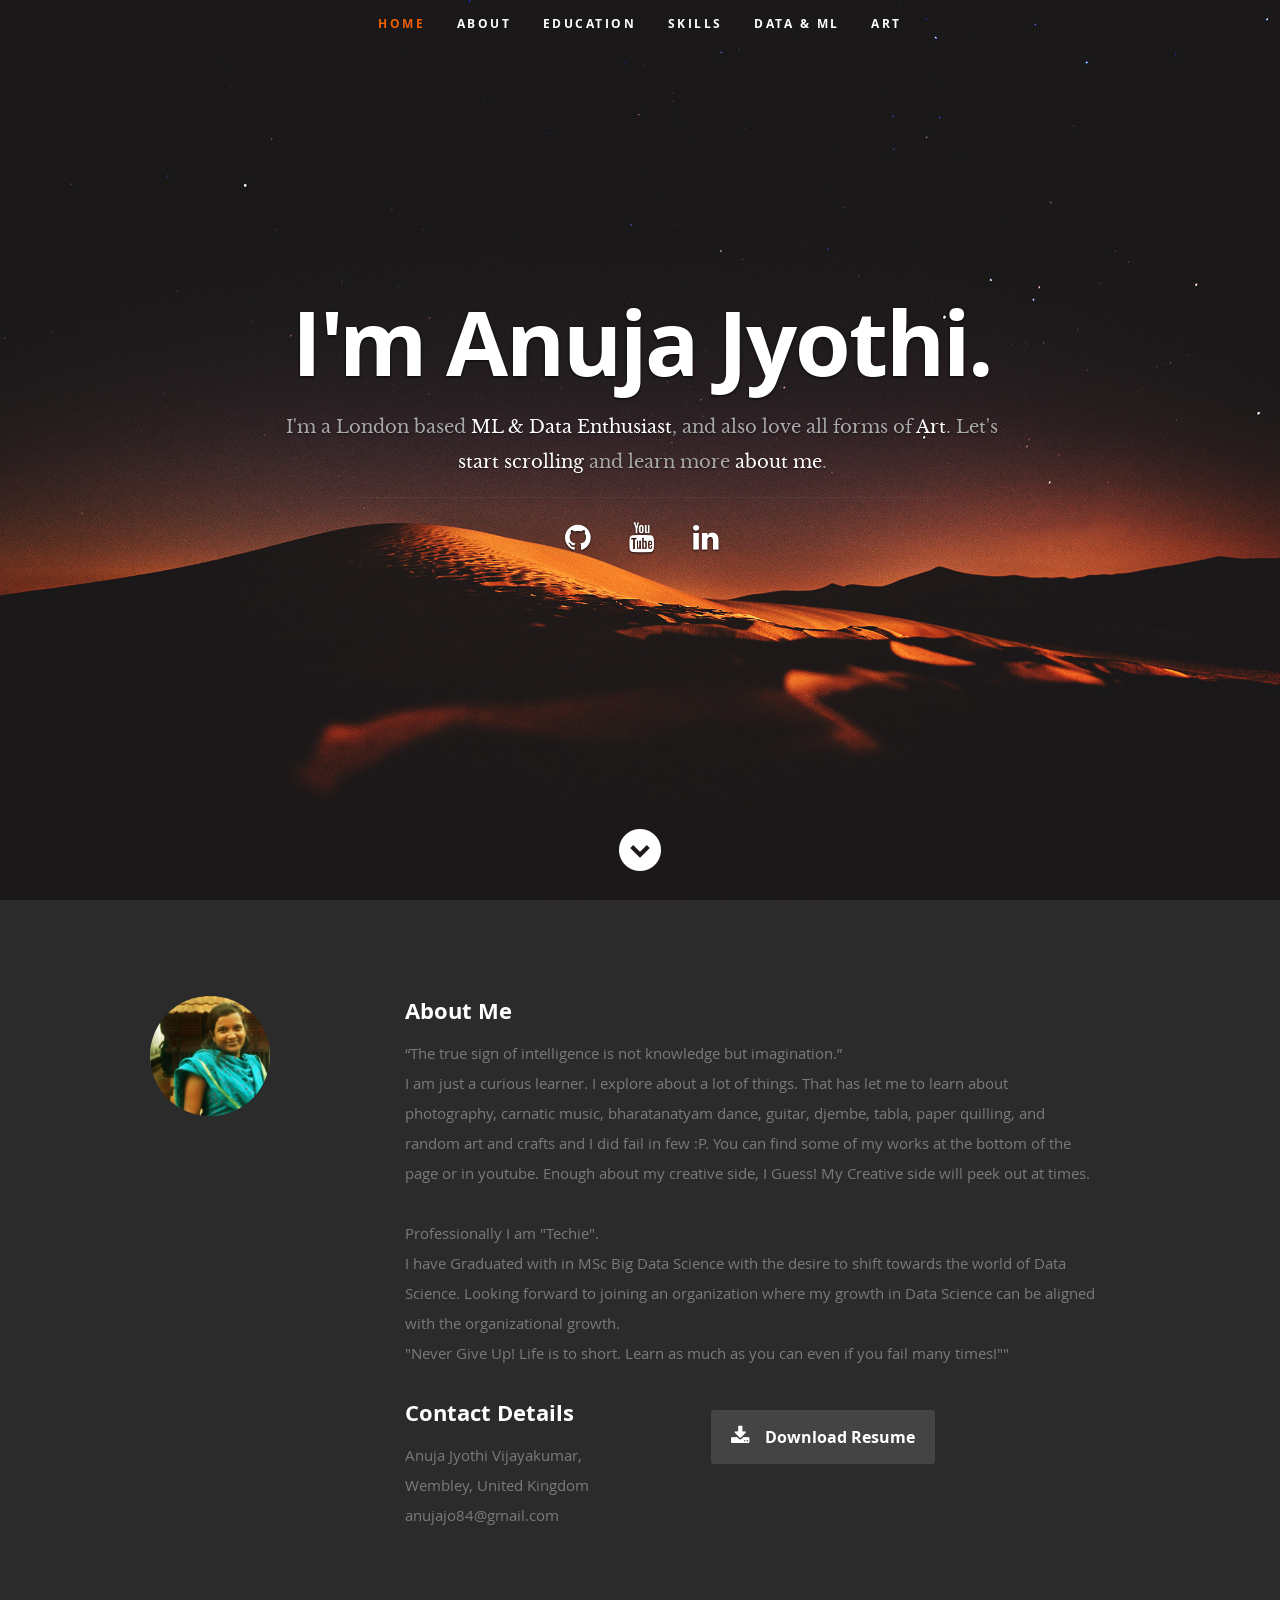
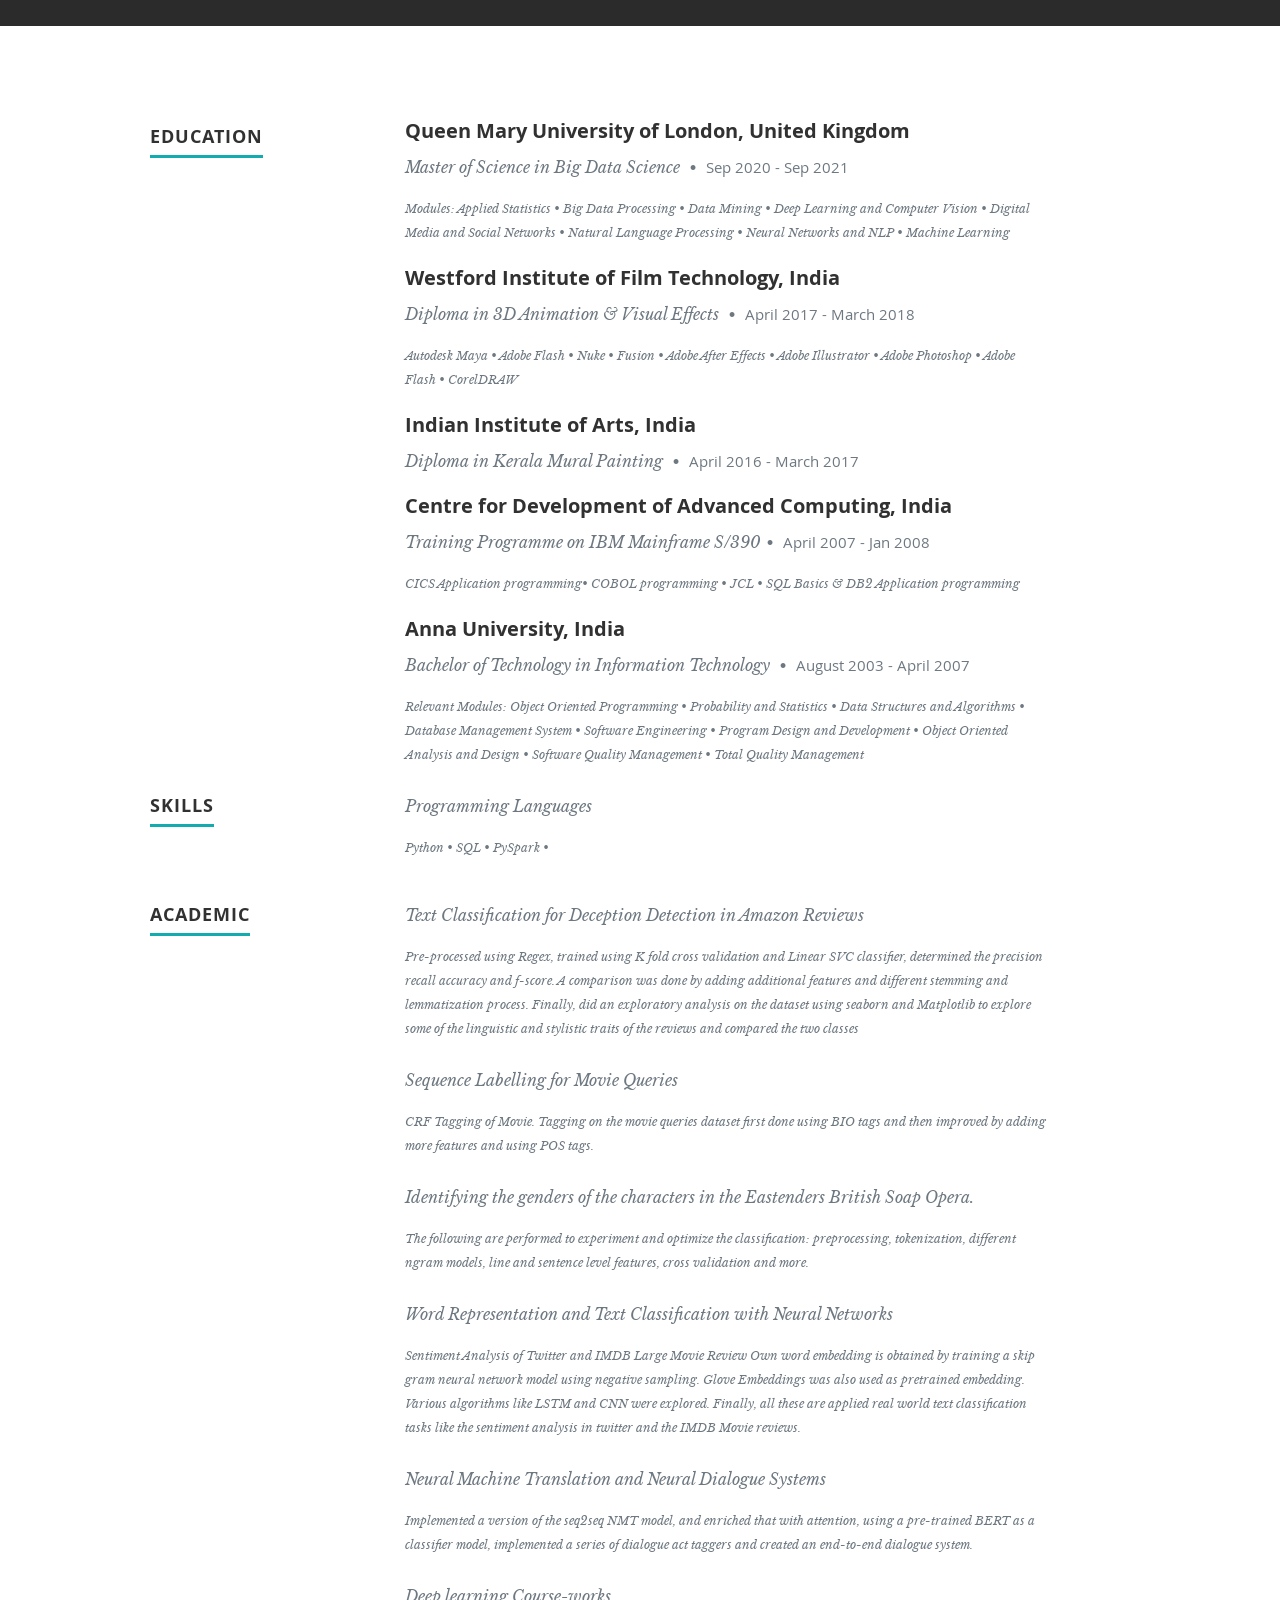
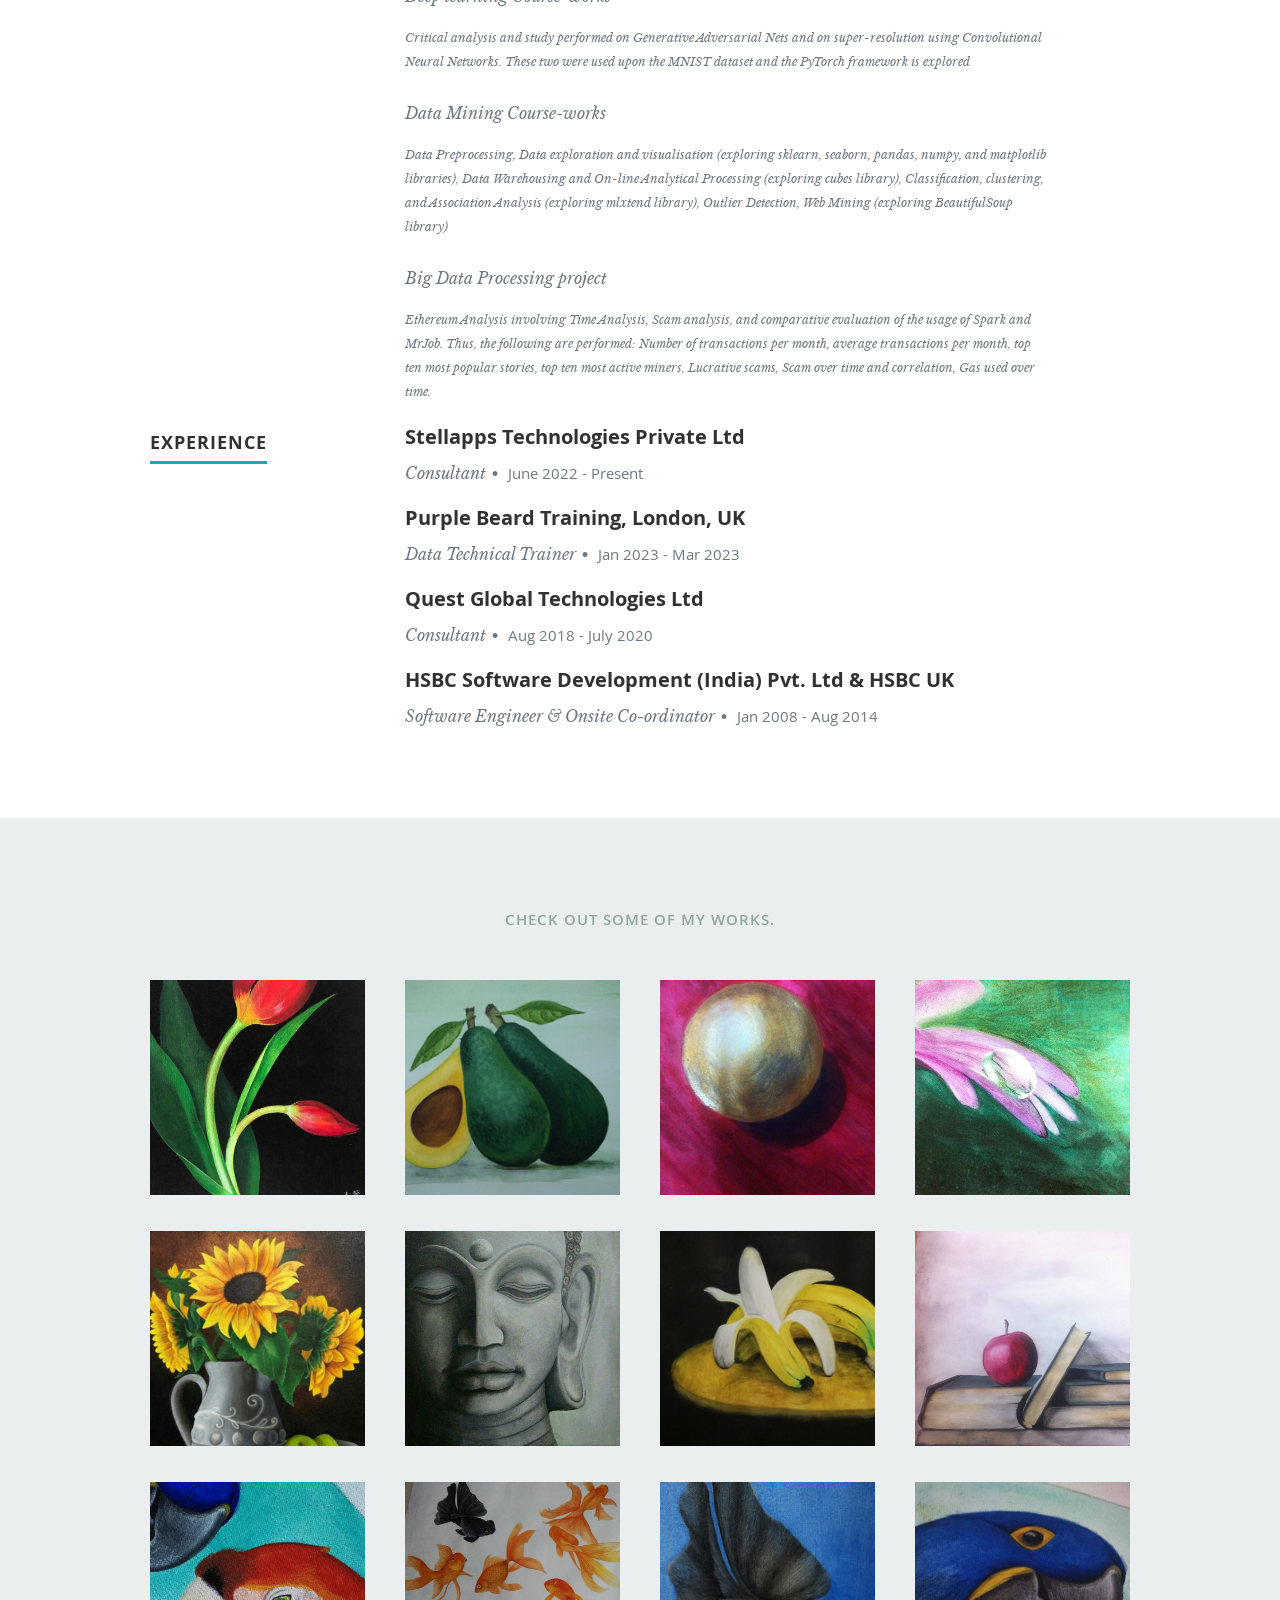
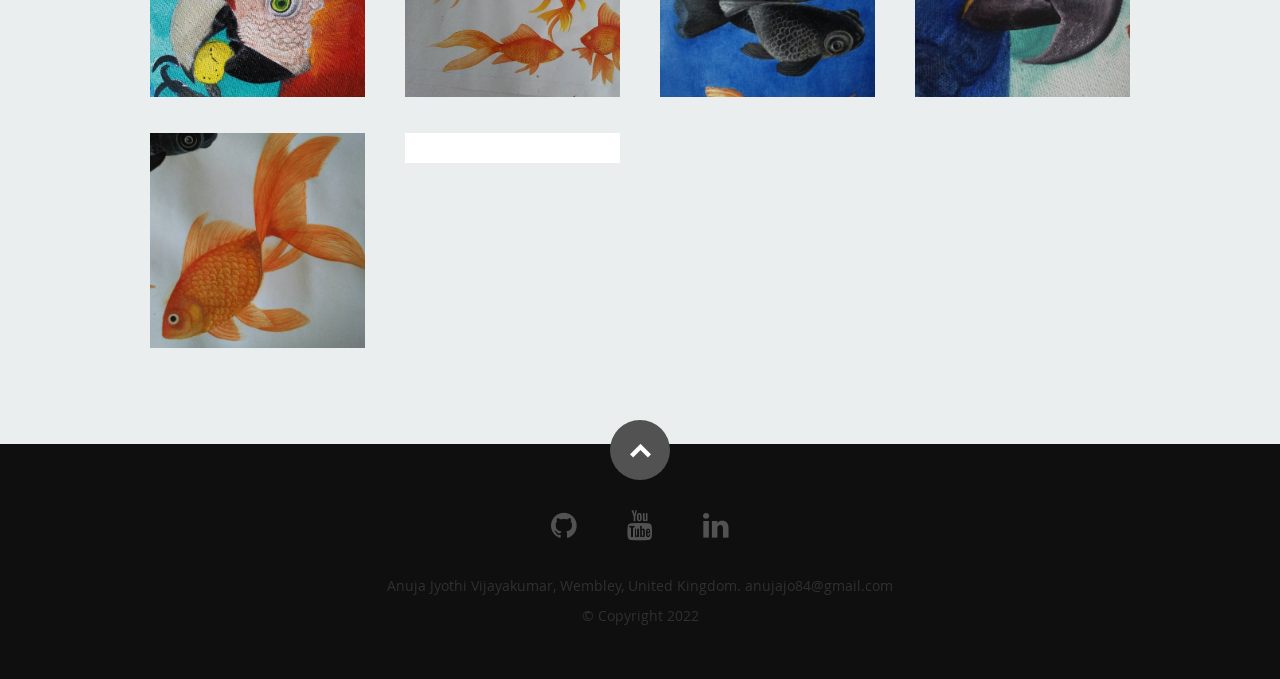
==== commit bb9fea4d: "Update index.html" ====
--- a/index.html
+++ b/index.html
@@ -188,18 +188,11 @@
          <div class="nine columns main-col">
             <div class="row item">
                <div class="twelve columns">
-                  <p class="info">Big Data<span>&bull;</span> <em class="date"></em></p>
+                  <p class="info">Programming Languages<span></span> <em class="date"></em></p>
                   <p class="info1">
-			  Apache Airflow <span>&bull;</span>
-			  Apache Jmeter <span>&bull;</span>
-			  A/B Testing <span>&bull;</span>
-			  Amazon Bedrock <span>&bull;</span>
-			  Amazon Sagemaker <span>&bull;</span>
-			  Azure AutoML <span>&bull;</span>
-			  Beautiful Soup <span>&bull;</span>
-			  BigQuery <span>&bull;</span>
-			  CI/CD <span>&bull;</span>
-			  Databricks <span>&bull</p> 
+			  Python <span>&bull;</span>
+			  SQL <span>&bull;</span>
+			  PySpark <span>&bull;</span>
                </div>
             </div> <!-- item end -->	      
       </div>
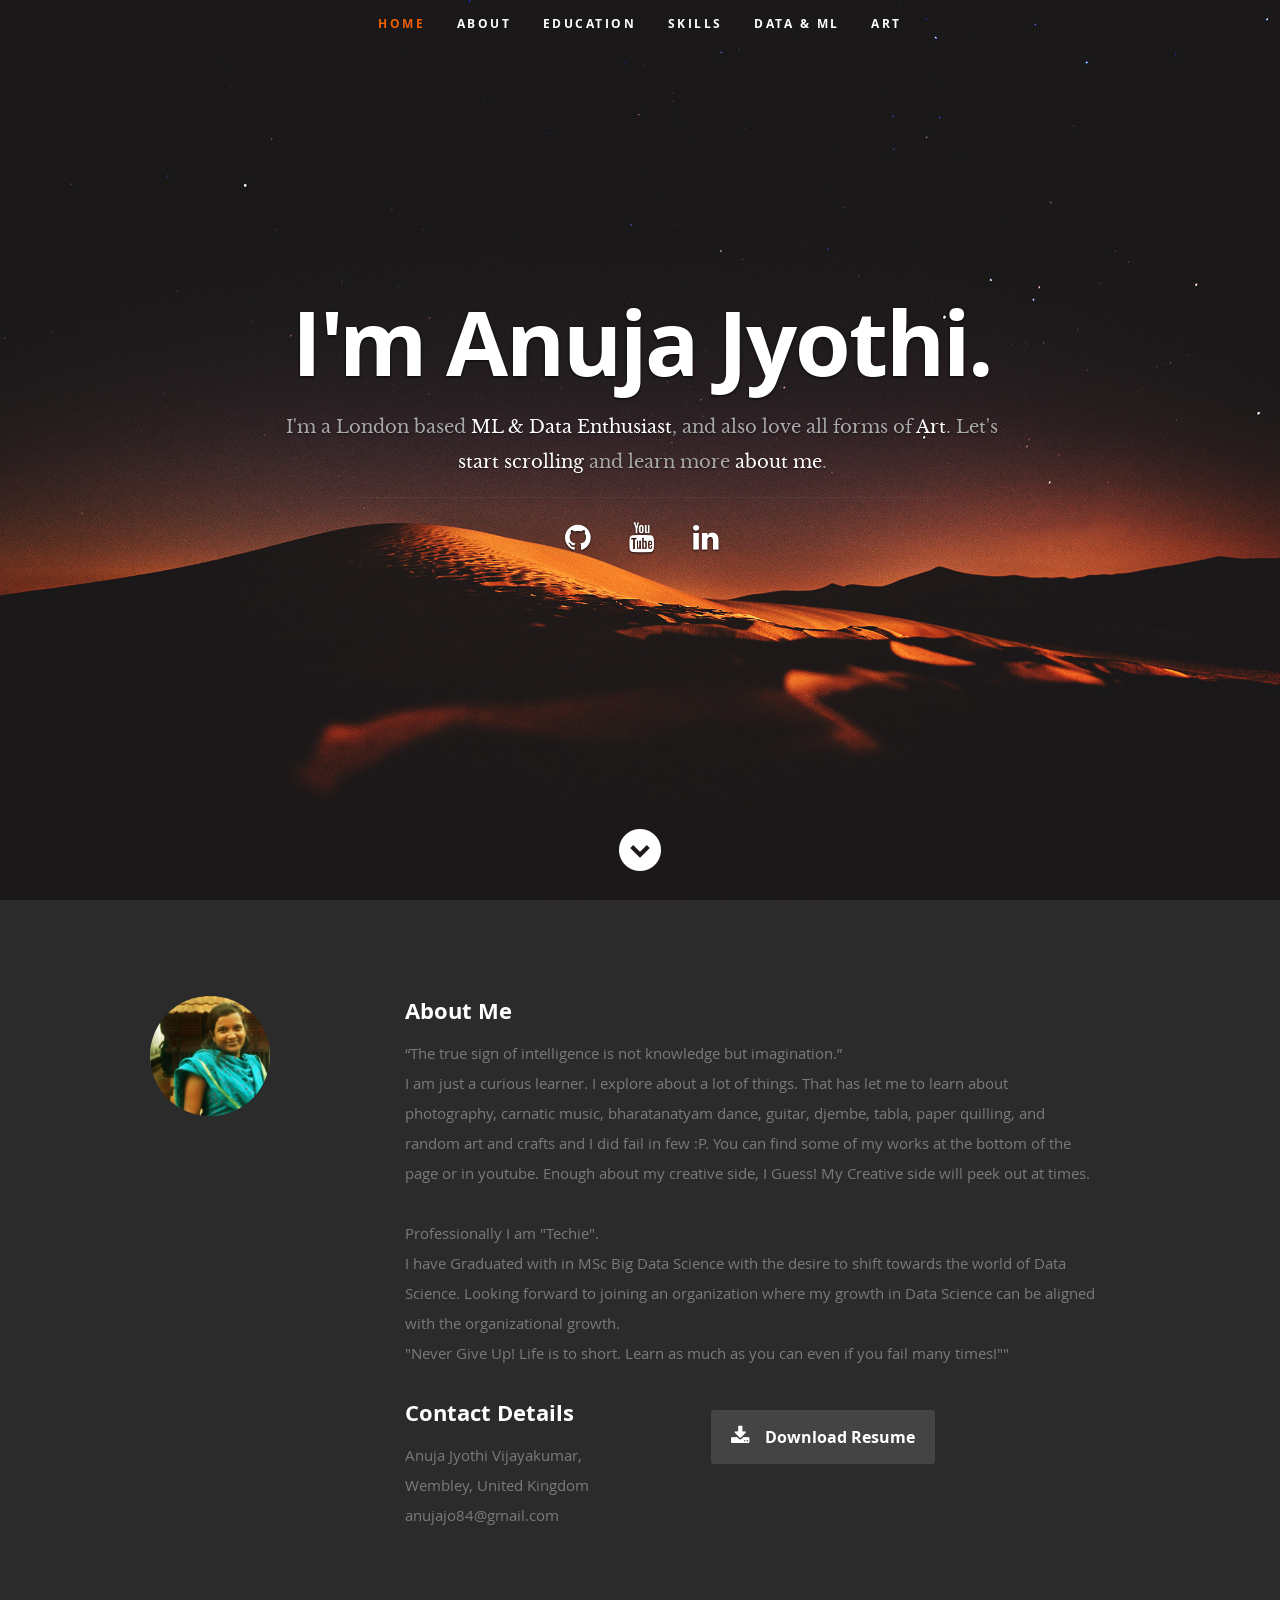
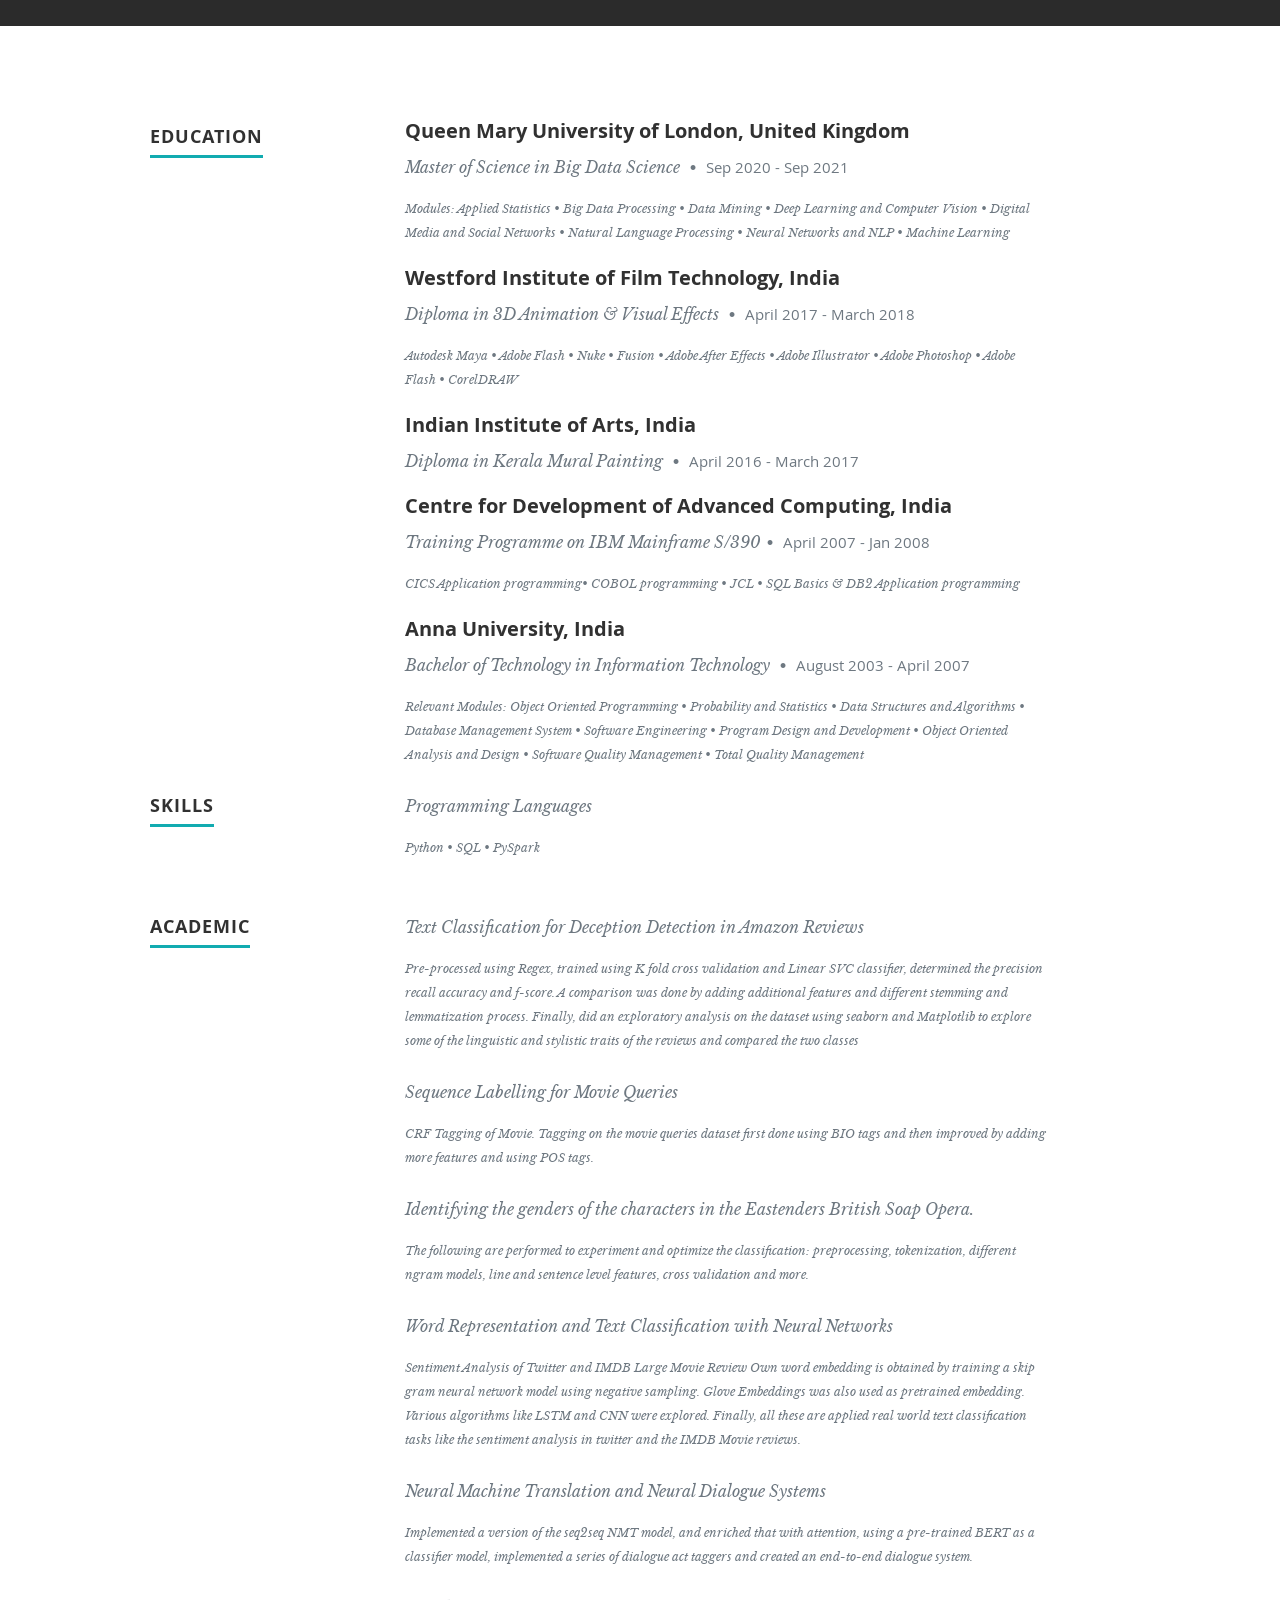
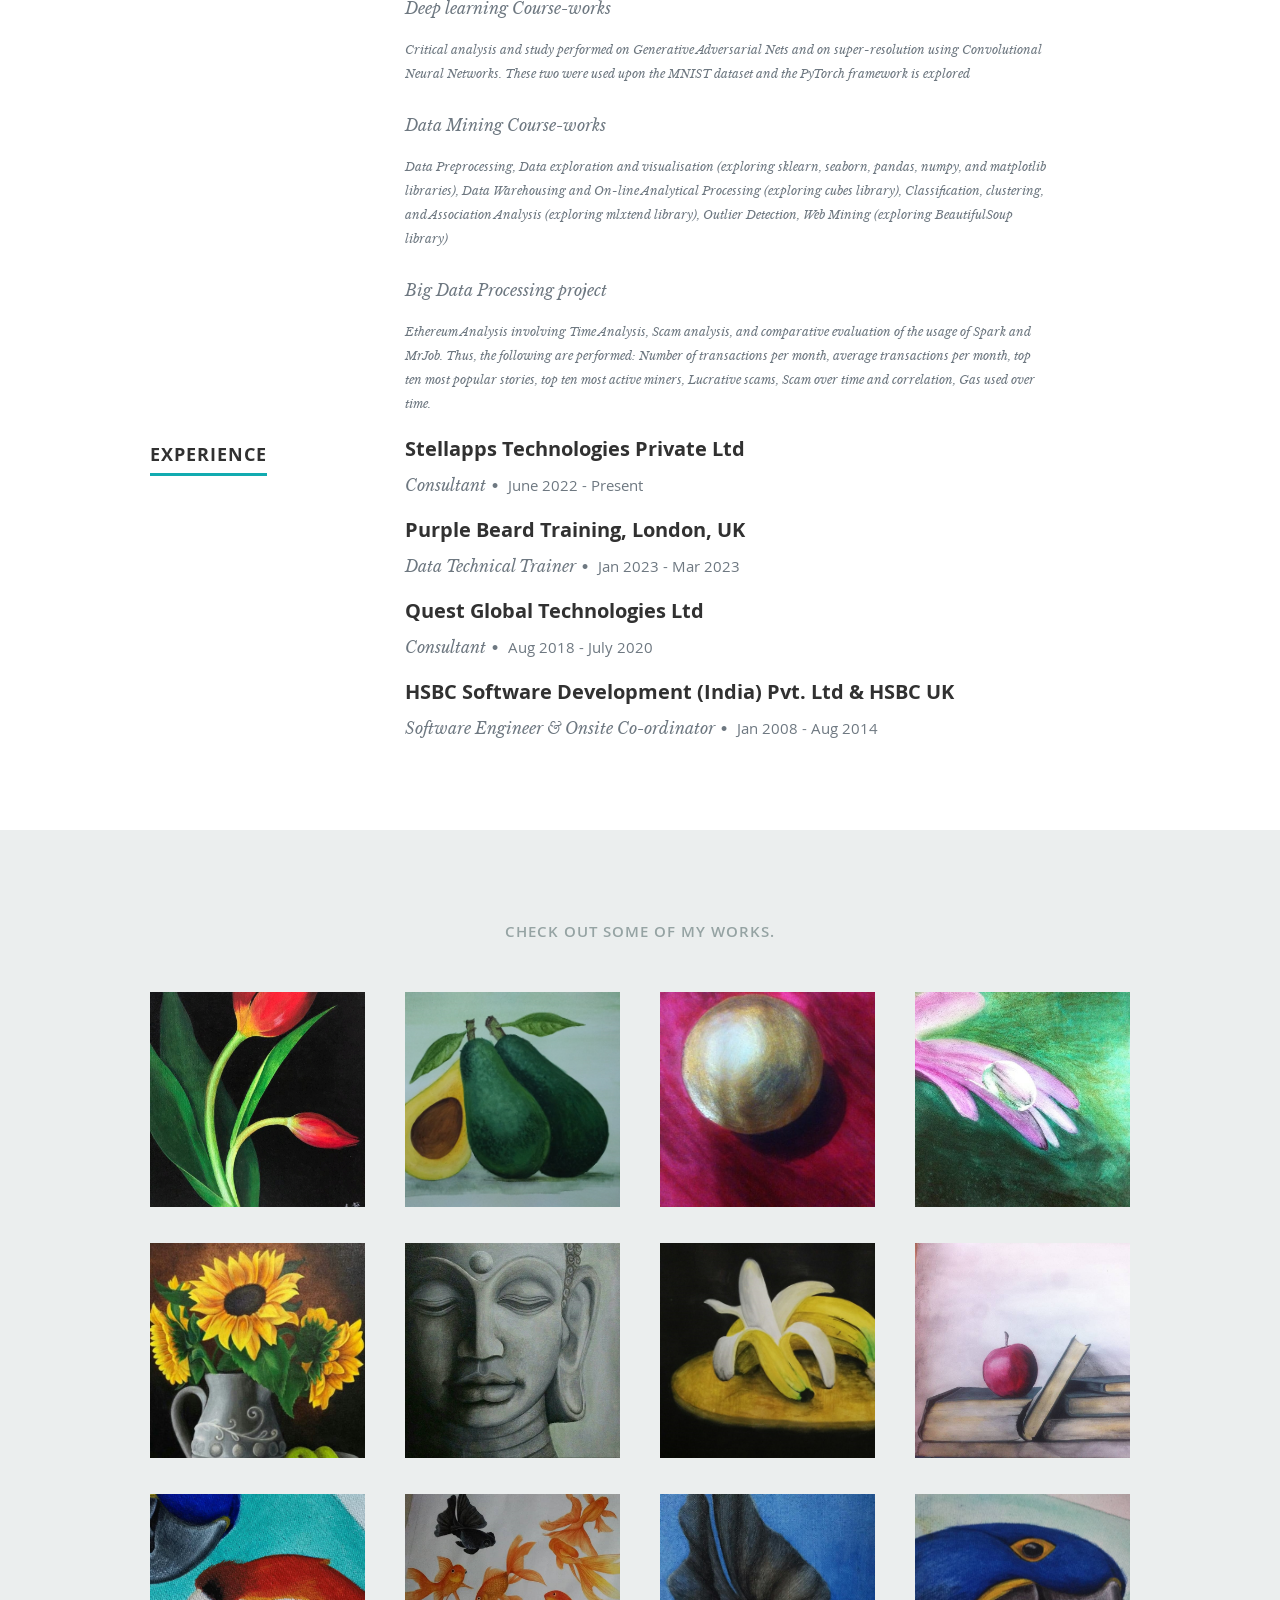
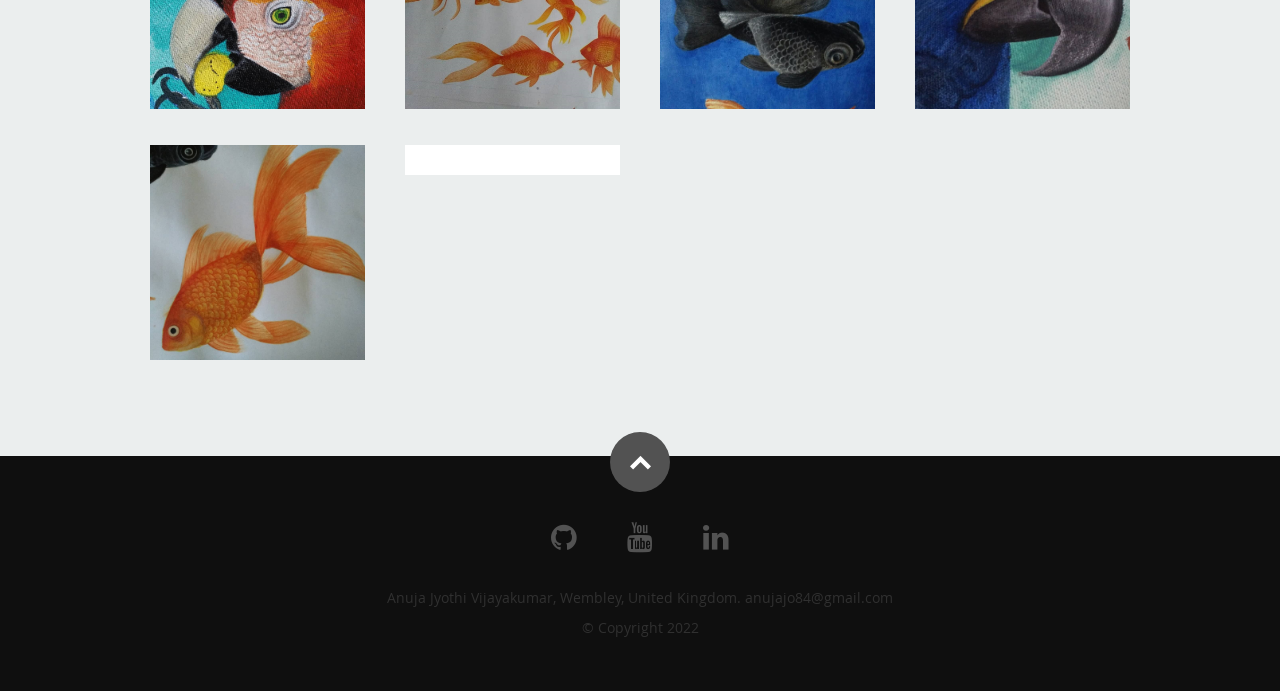
==== commit 6a393939: "Update index.html" ====
--- a/index.html
+++ b/index.html
@@ -188,11 +188,11 @@
          <div class="nine columns main-col">
             <div class="row item">
                <div class="twelve columns">
-                  <p class="info">Programming Languages<span></span> <em class="date"></em></p>
+                  <p class="info">Programming Languages 
                   <p class="info1">
 			  Python <span>&bull;</span>
 			  SQL <span>&bull;</span>
-			  PySpark <span>&bull;</span>
+			  PySpark </p> </p>
                </div>
             </div> <!-- item end -->	      
       </div>
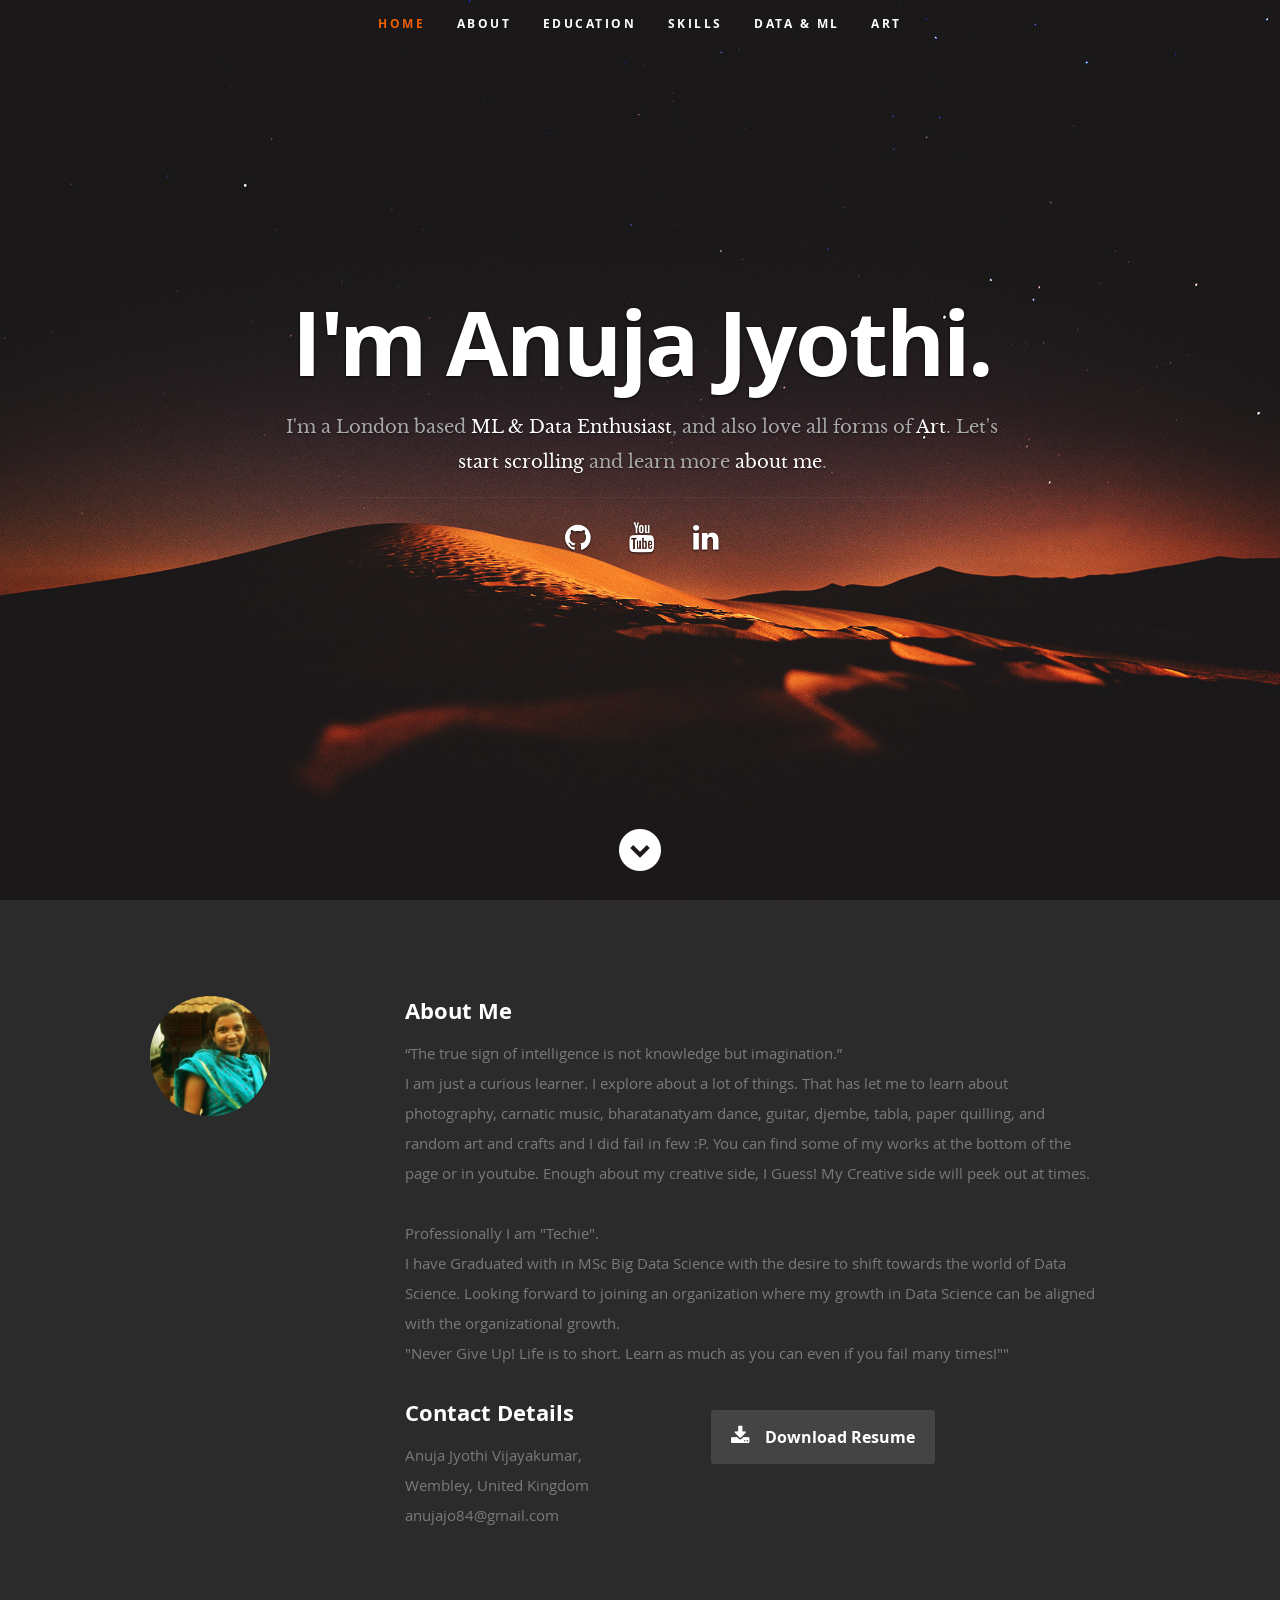
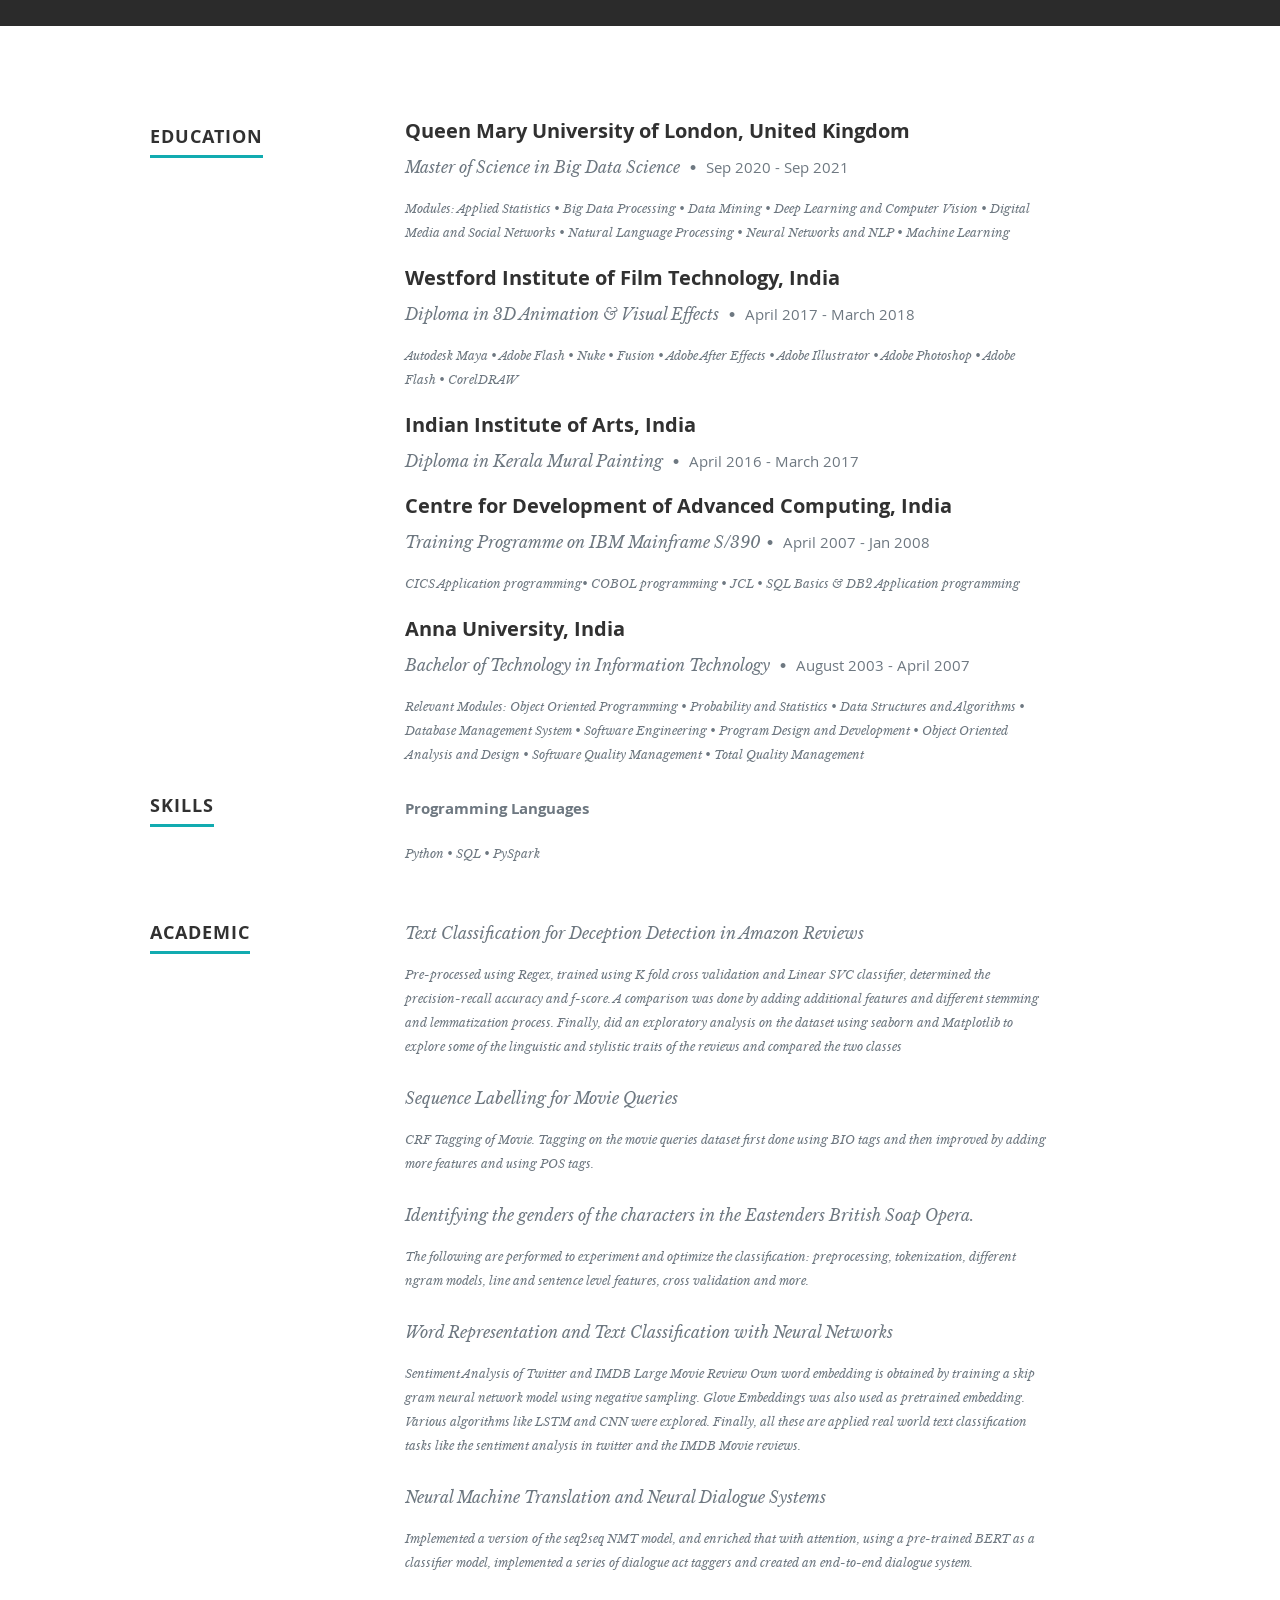
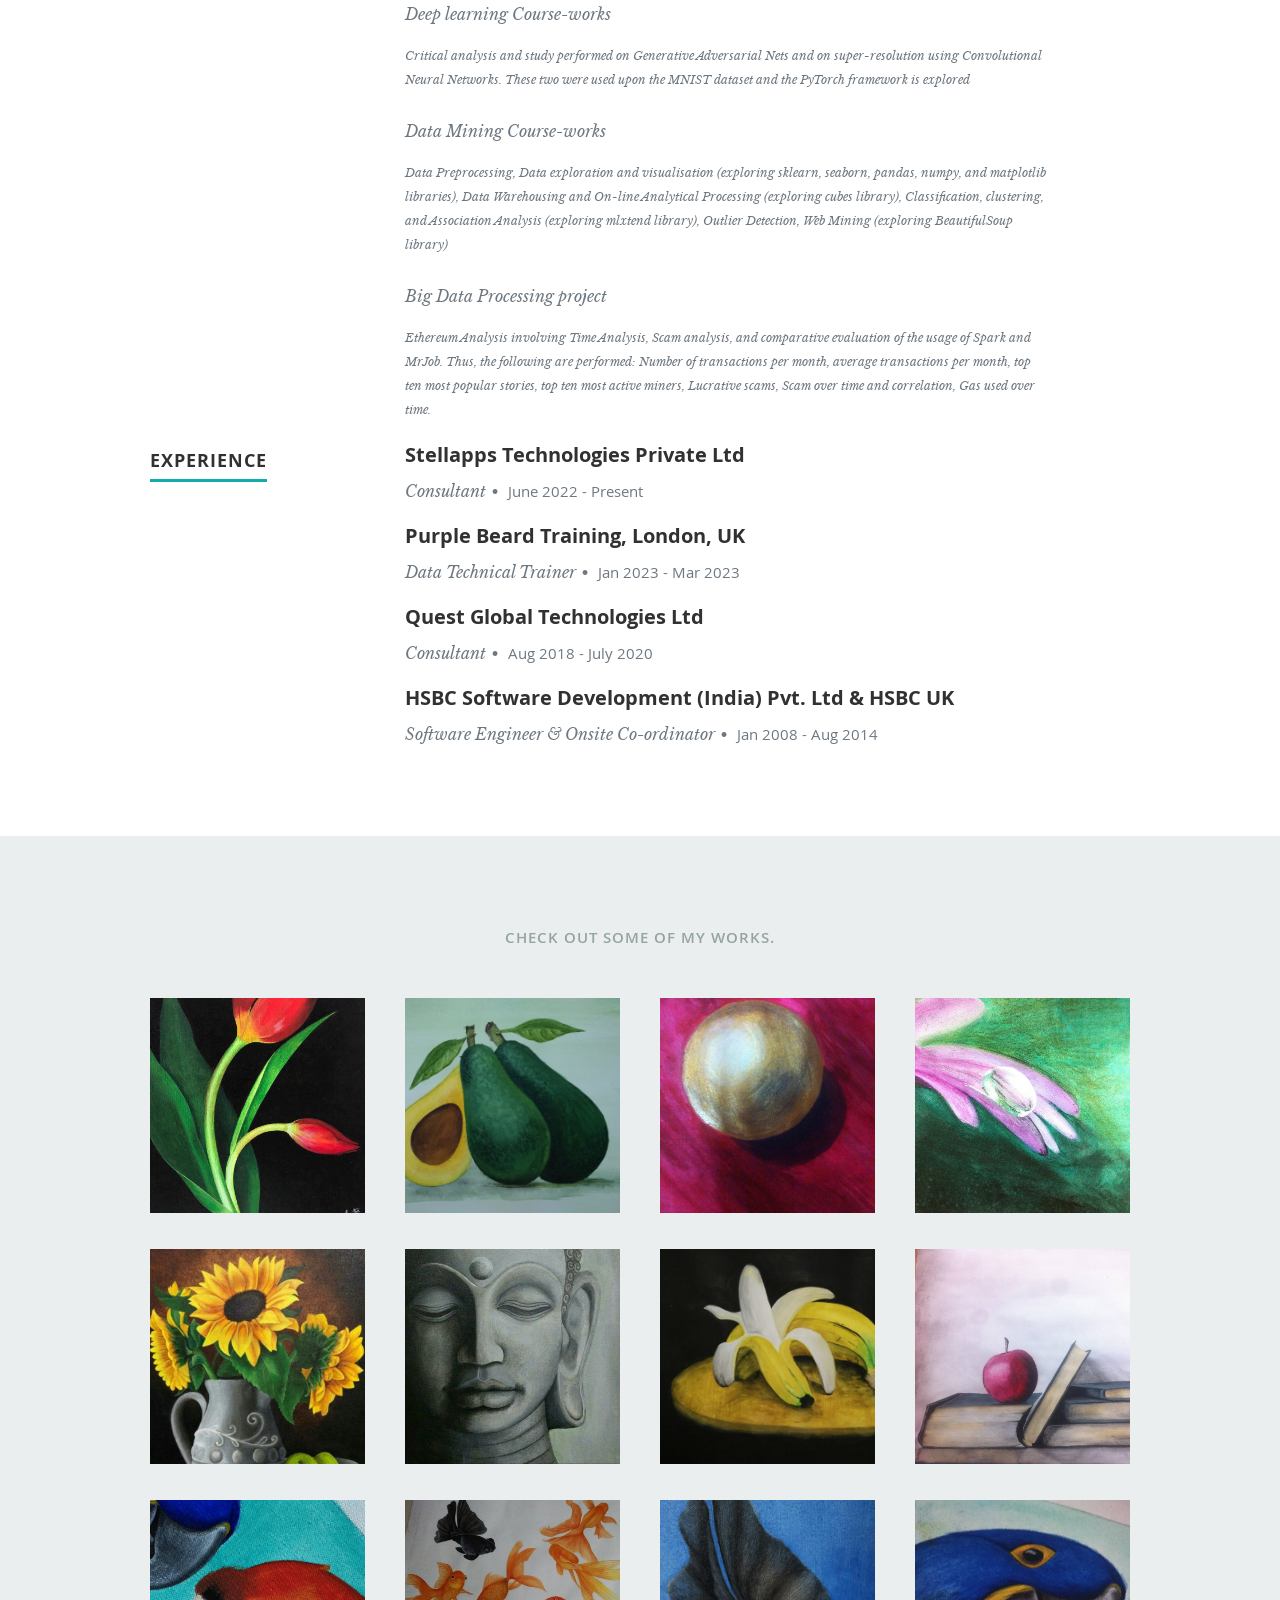
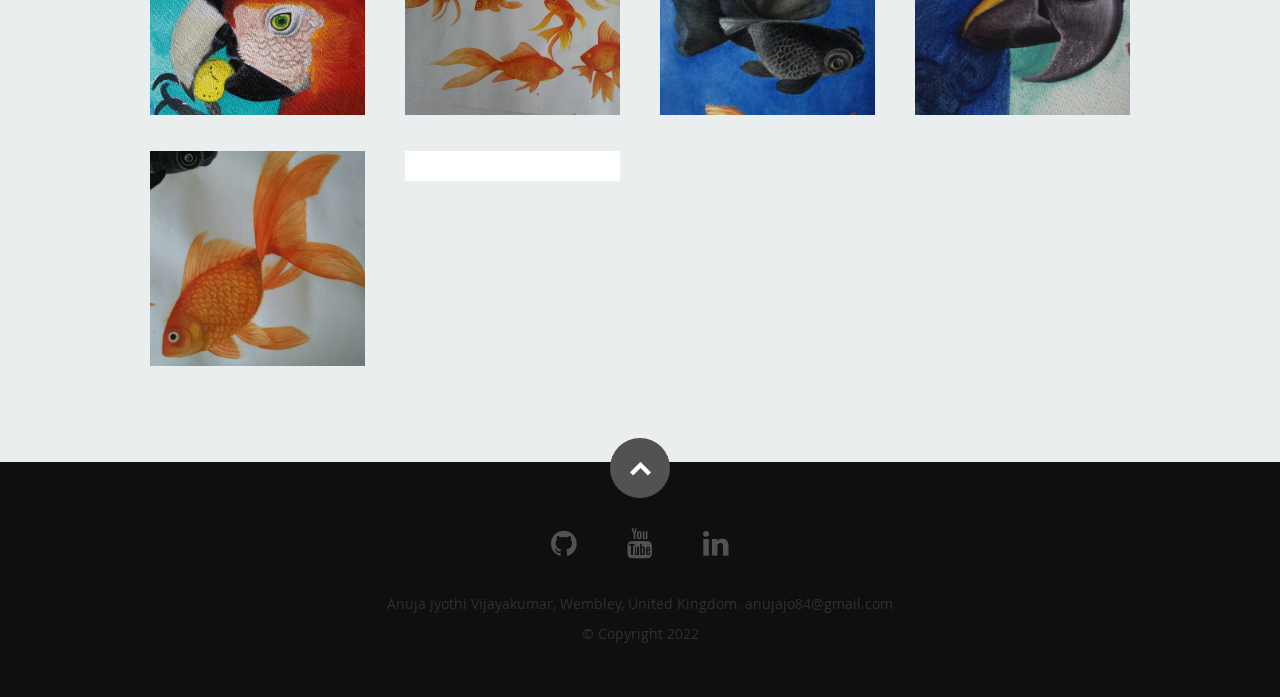
==== commit a2993c6e: "Update index.html" ====
--- a/index.html
+++ b/index.html
@@ -188,7 +188,7 @@
          <div class="nine columns main-col">
             <div class="row item">
                <div class="twelve columns">
-                  <p class="info">Programming Languages 
+                  <p class="info"><b>Programming Languages</b>
                   <p class="info1">
 			  Python <span>&bull;</span>
 			  SQL <span>&bull;</span>
@@ -211,7 +211,7 @@
                <div class="twelve columns">
                   <p class="info">Text Classification for Deception Detection in Amazon Reviews</p>
                   <p class="info1">Pre-processed using Regex, trained using K fold cross validation and Linear SVC classifier, 
-                  determined the precision recall accuracy and f-score. 
+                  determined the precision-recall accuracy and f-score. 
                   A comparison was done by adding additional features and different stemming and lemmatization process. 
                   Finally, did an exploratory analysis on the dataset using seaborn and Matplotlib to explore some of the 
                   linguistic and stylistic traits of the reviews and compared the two classes </p>
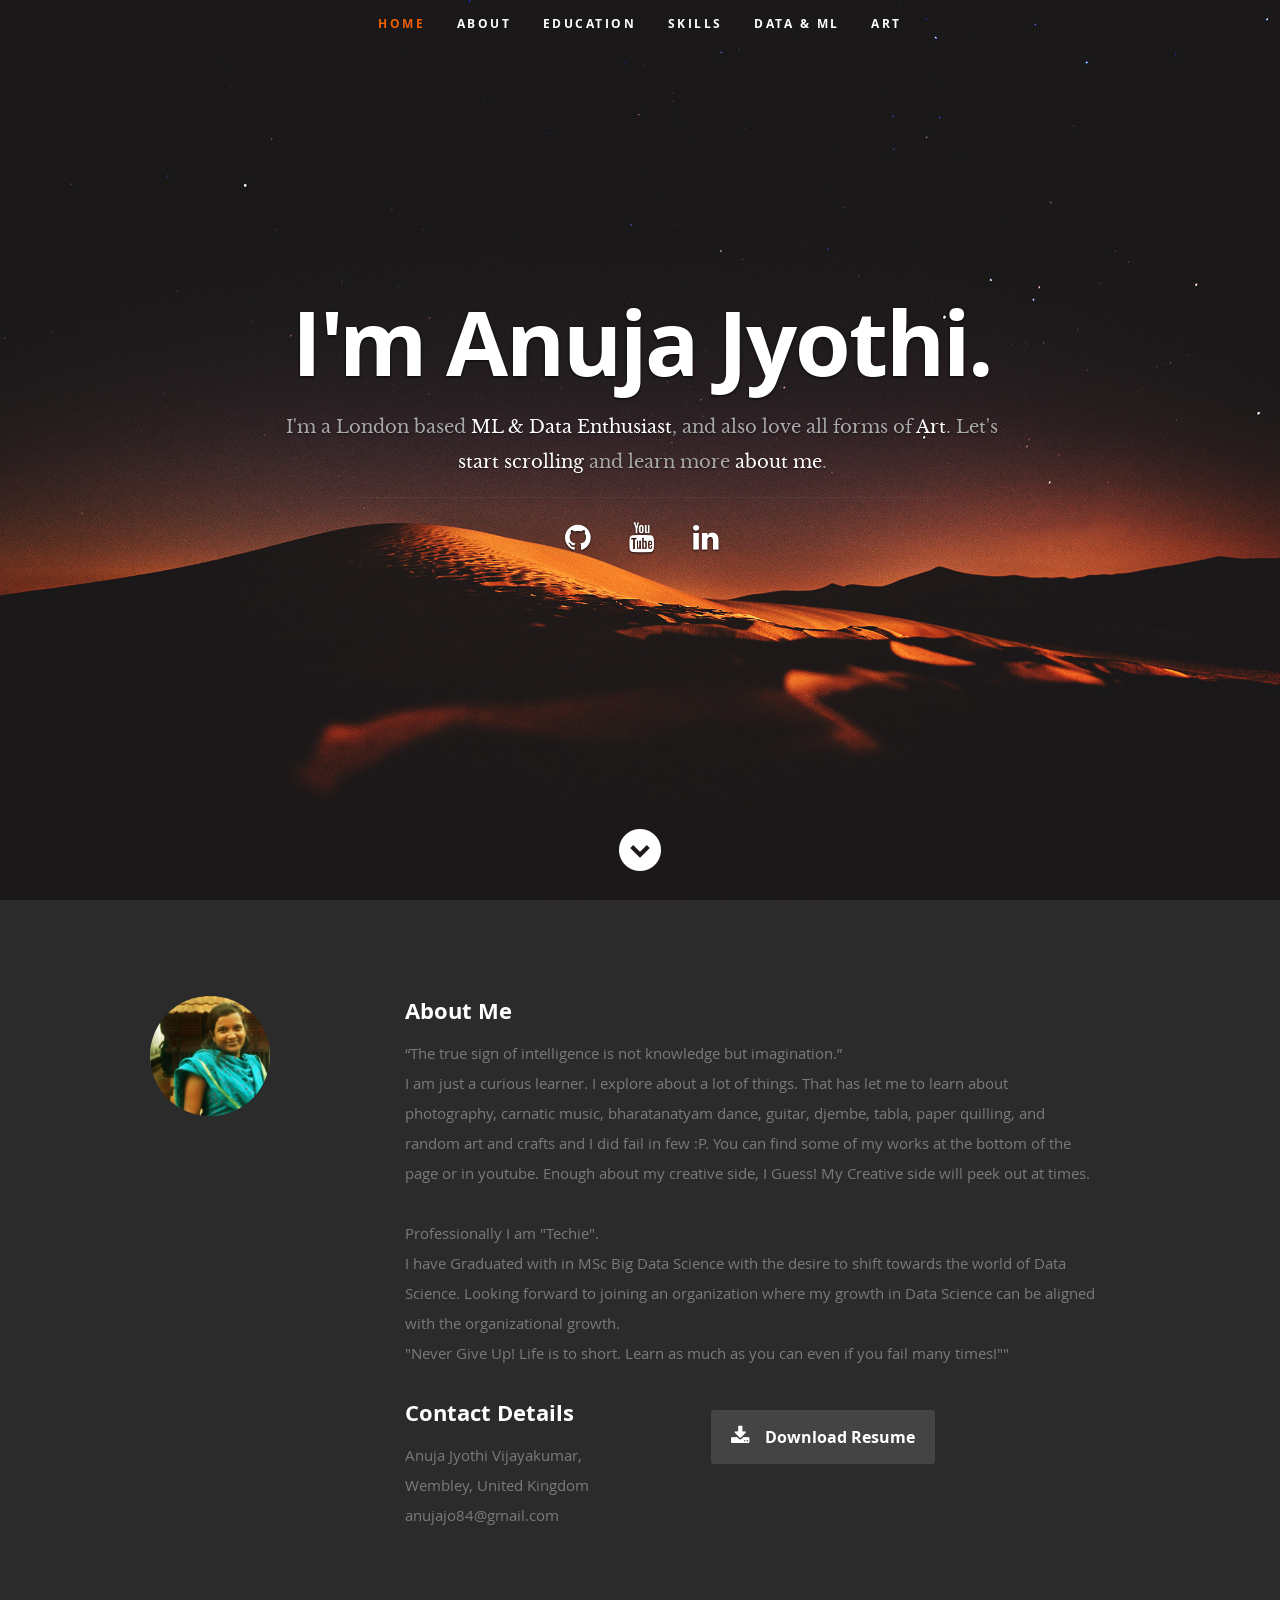
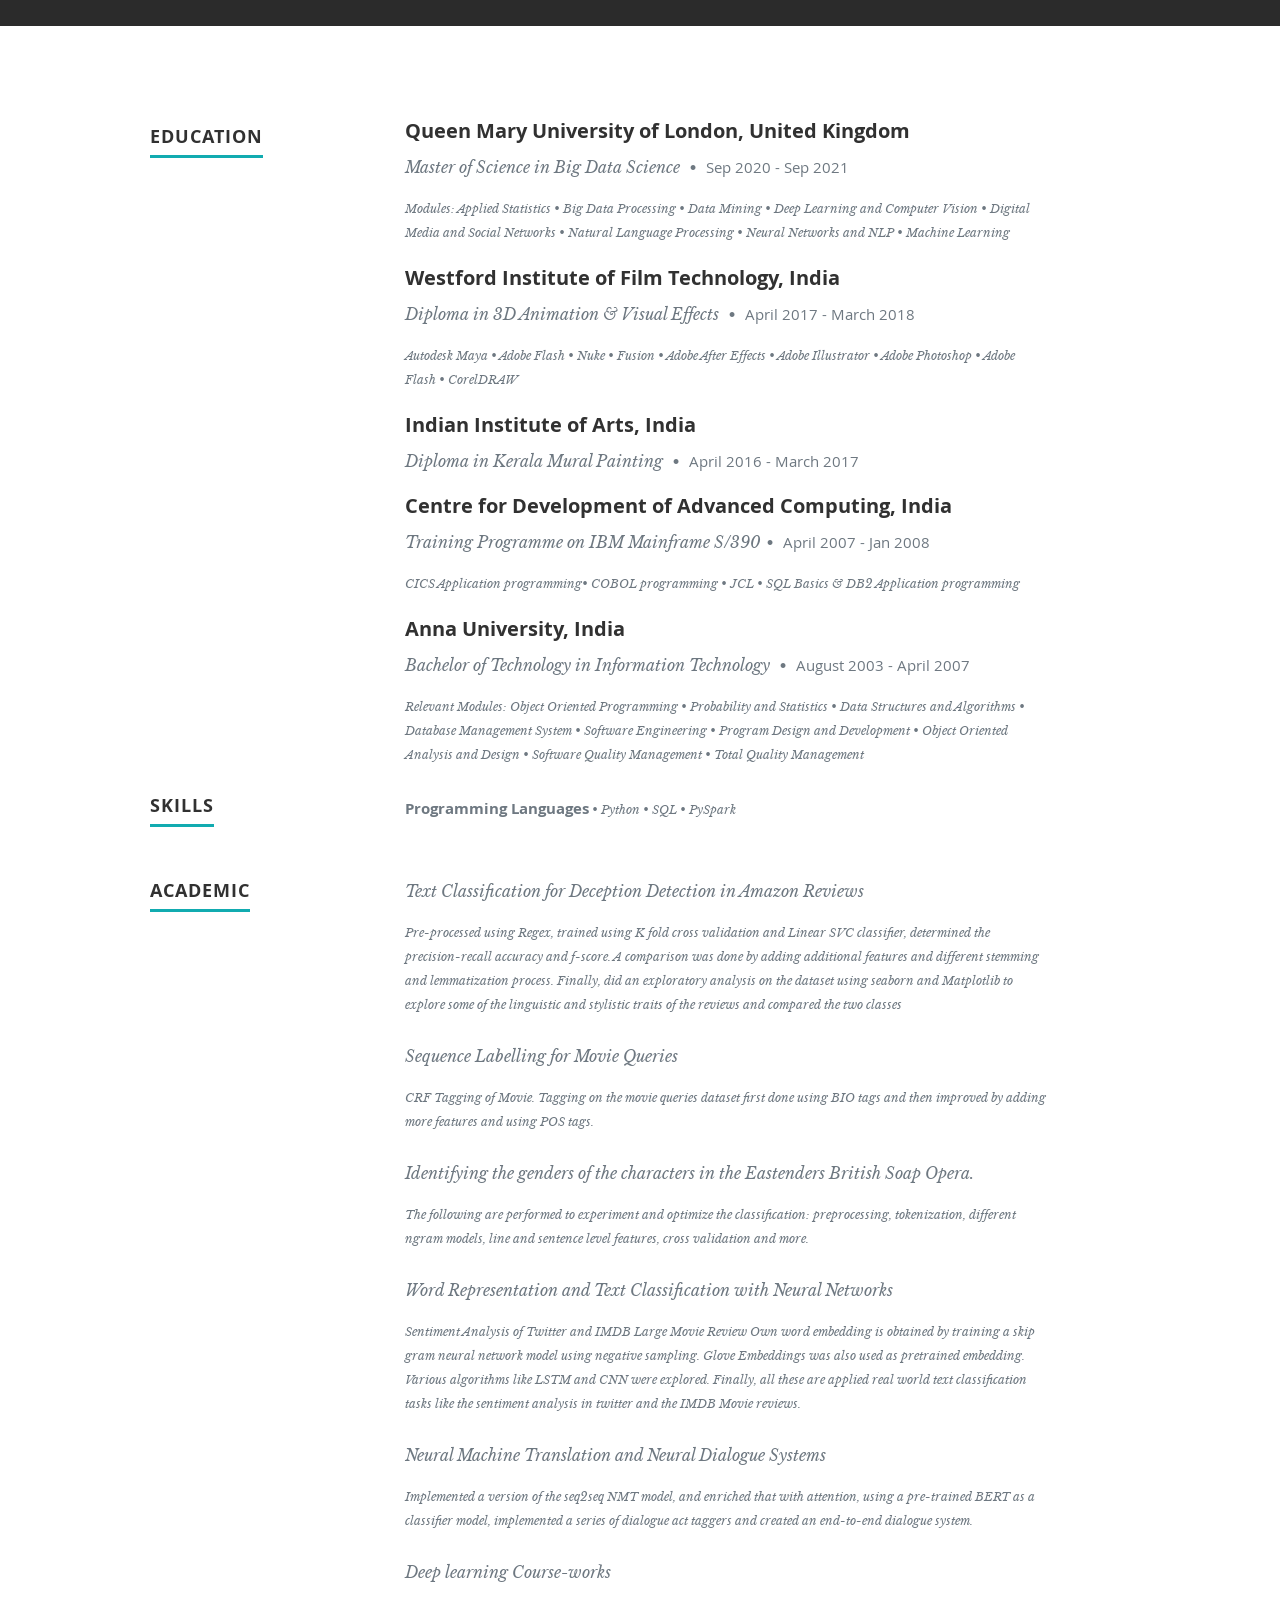
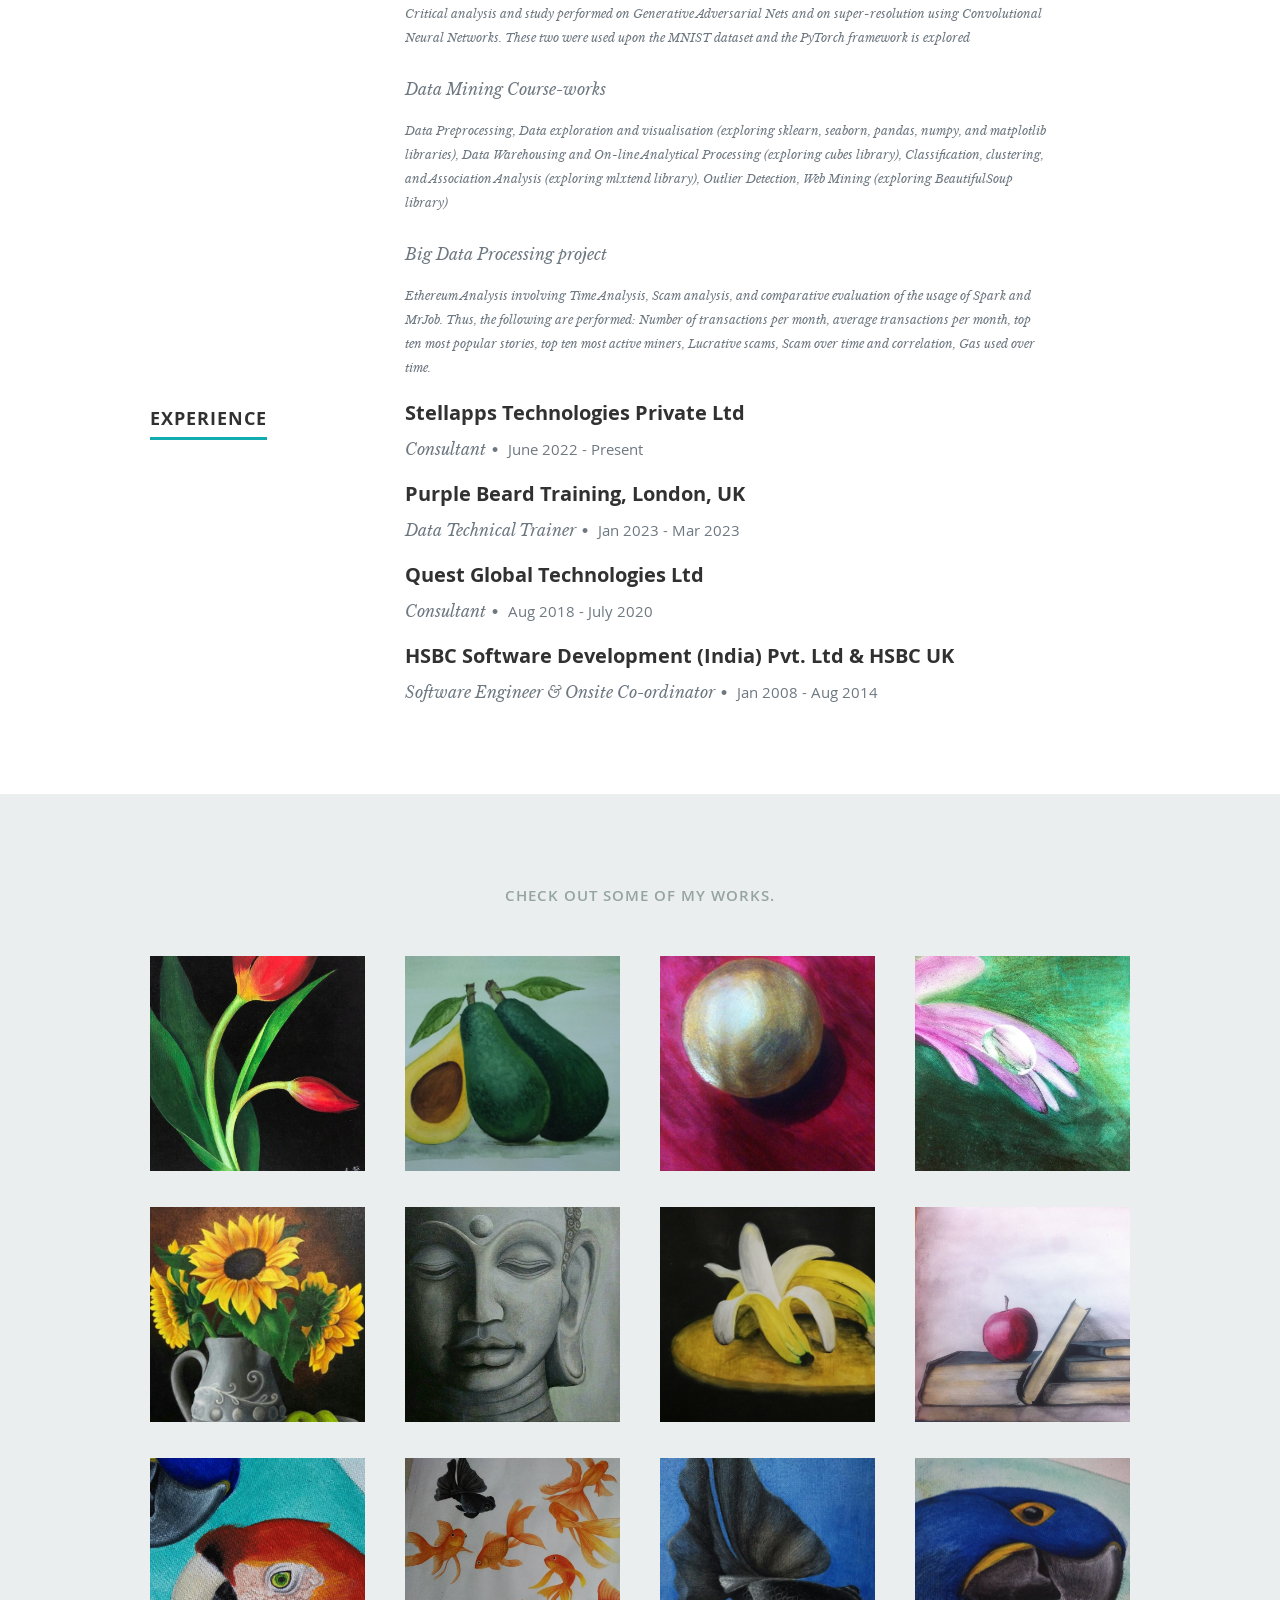
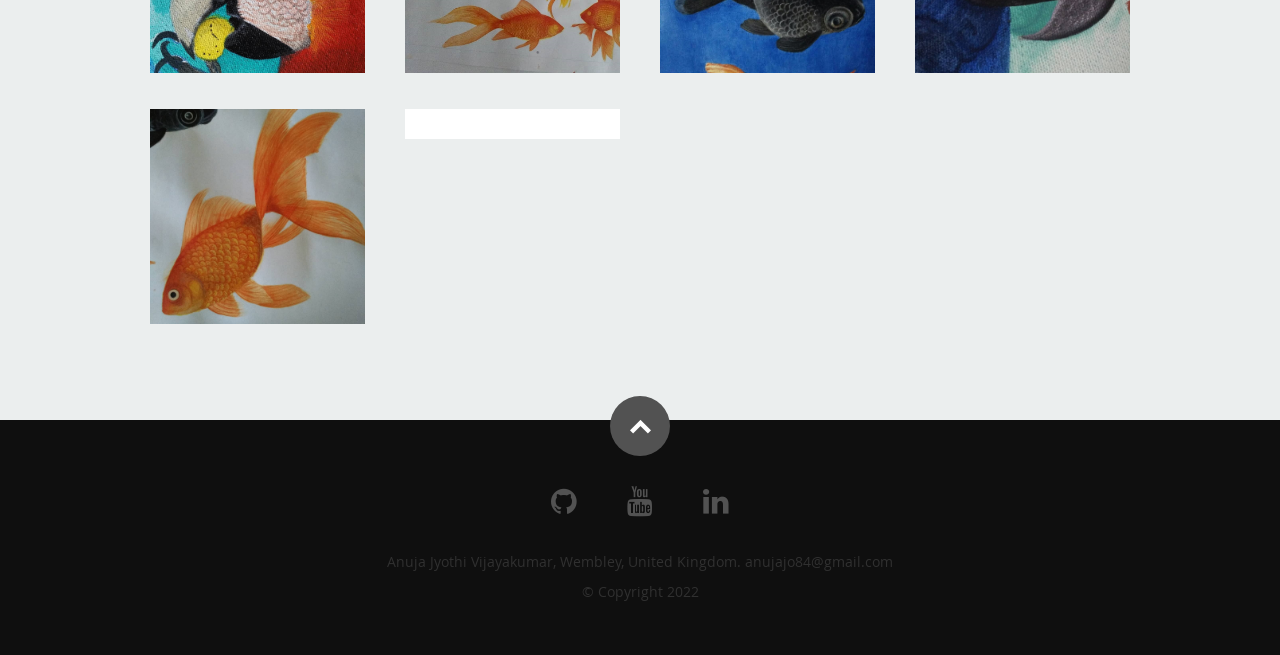
==== commit 265feb2c: "Update index.html" ====
--- a/index.html
+++ b/index.html
@@ -188,8 +188,7 @@
          <div class="nine columns main-col">
             <div class="row item">
                <div class="twelve columns">
-                  <p class="info"><b>Programming Languages</b>
-                  <p class="info1">
+                  <p class="info1"><b>Programming Languages</b> <span>&bull;</span>
 			  Python <span>&bull;</span>
 			  SQL <span>&bull;</span>
 			  PySpark </p> </p>
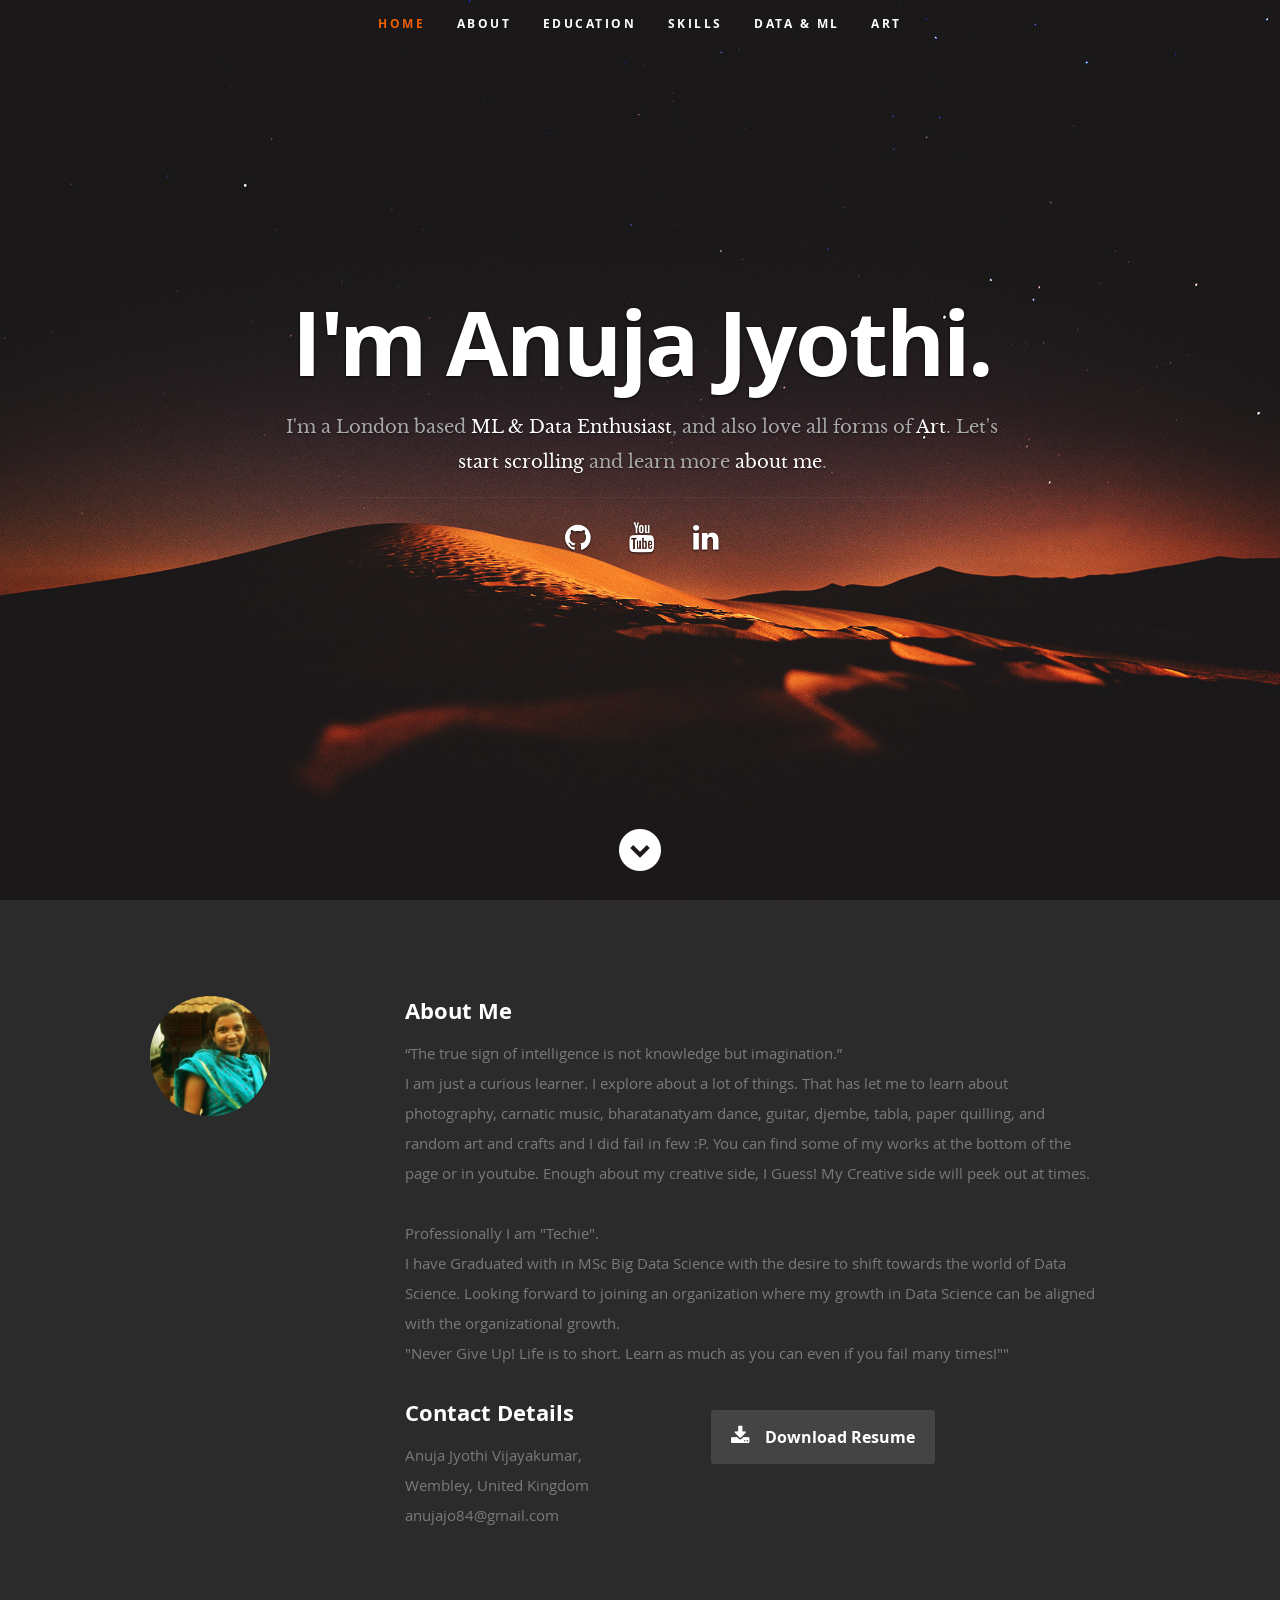
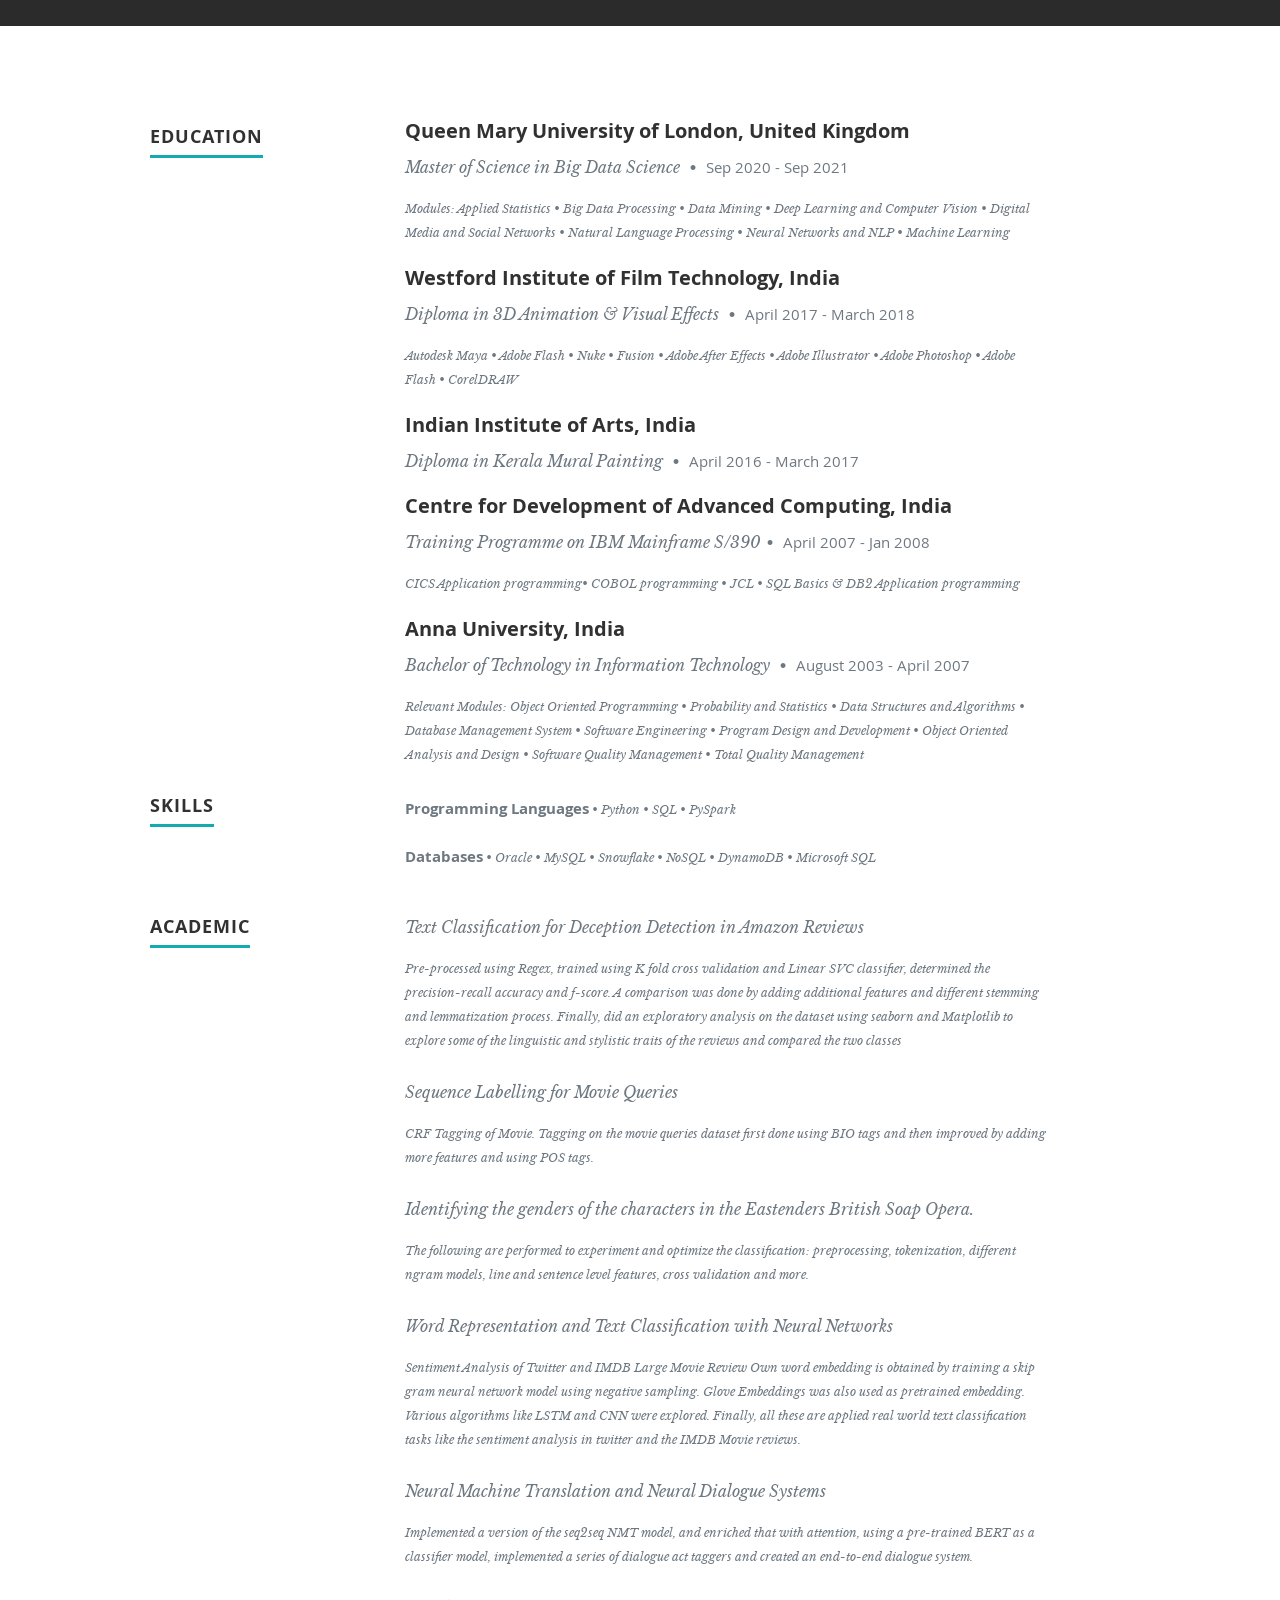
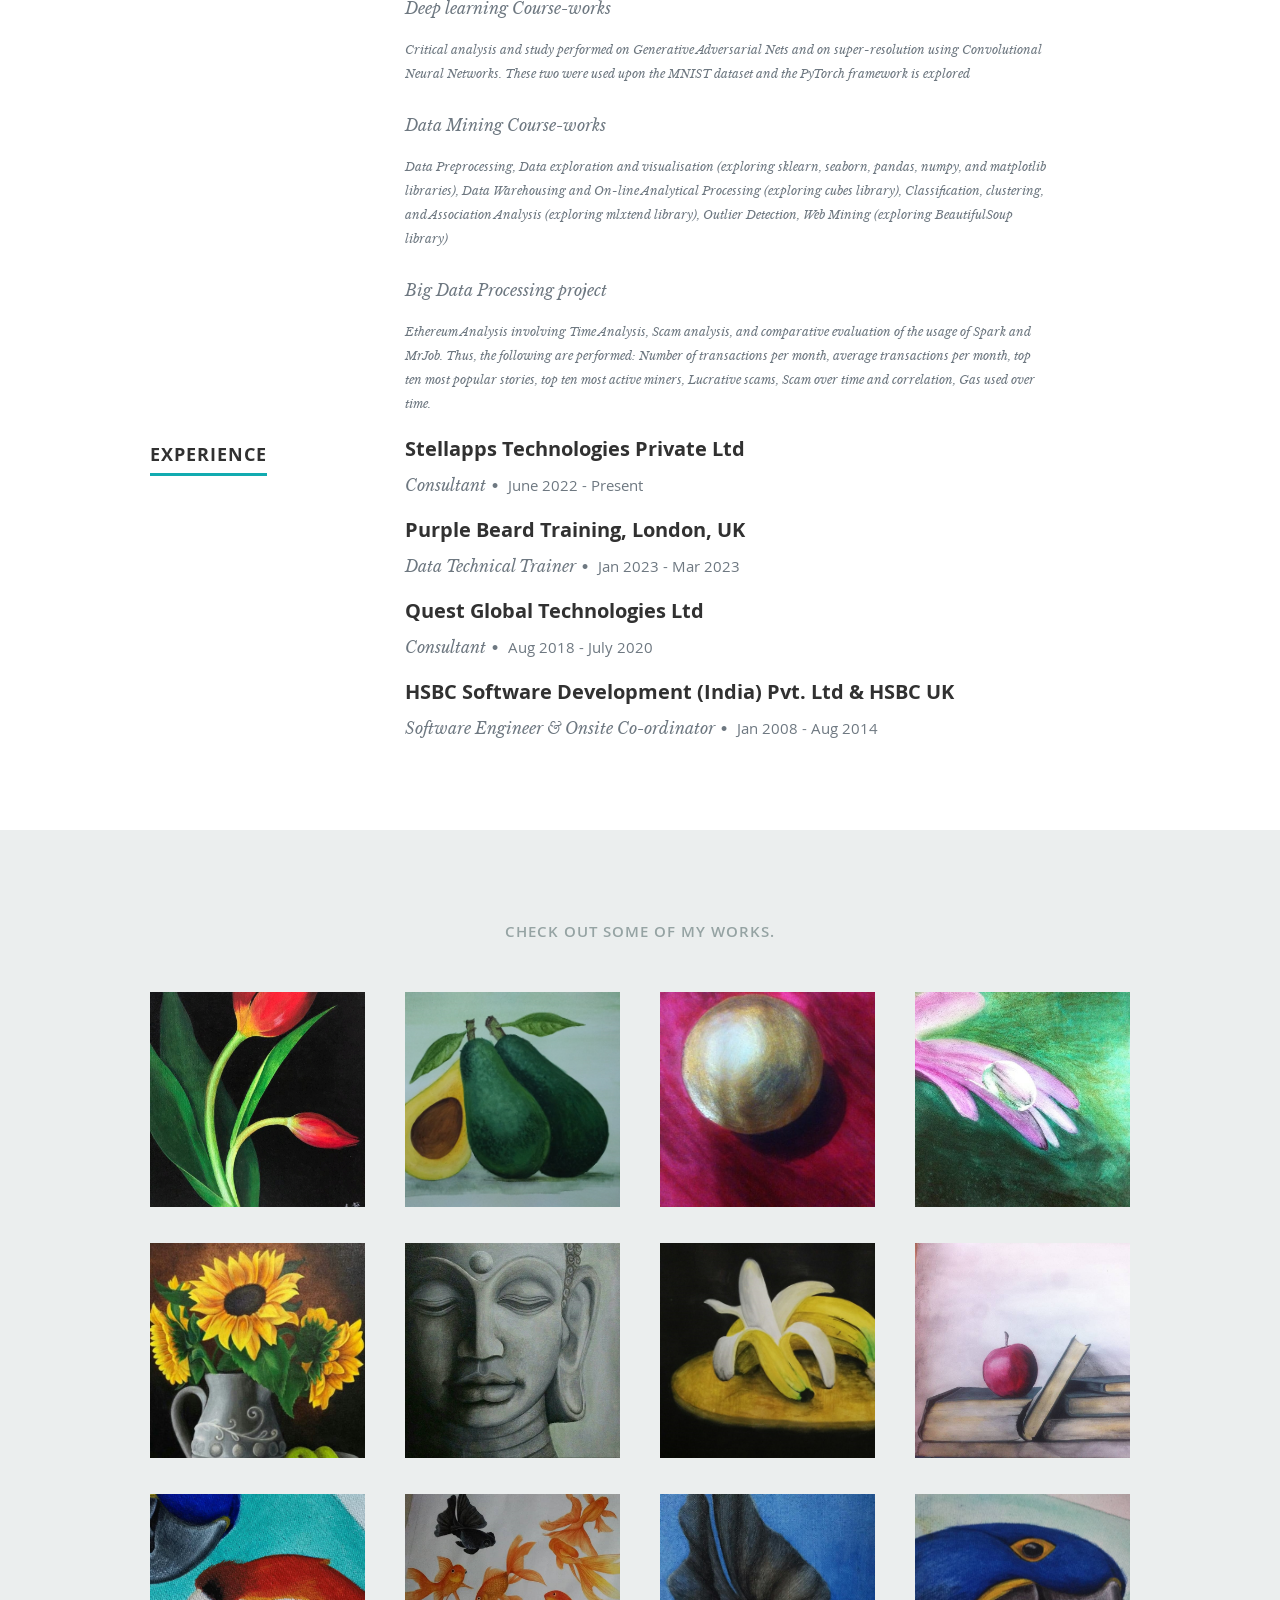
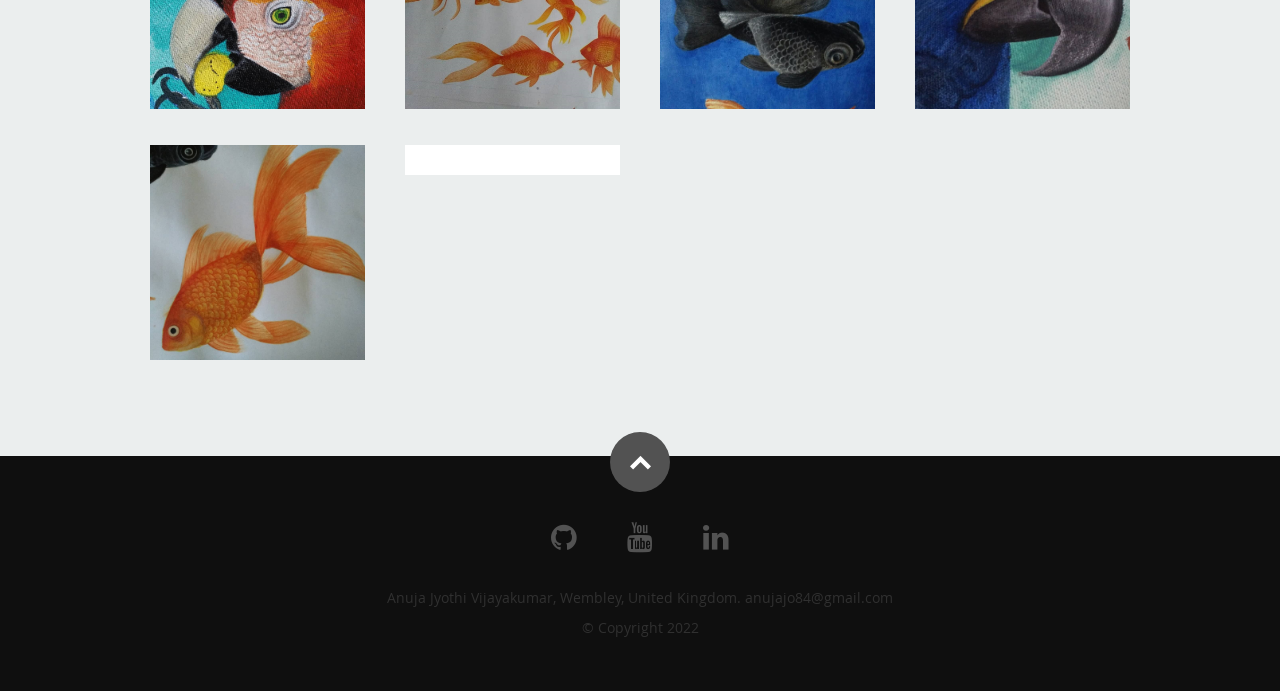
==== commit 15a8a561: "Update index.html" ====
--- a/index.html
+++ b/index.html
@@ -191,7 +191,15 @@
                   <p class="info1"><b>Programming Languages</b> <span>&bull;</span>
 			  Python <span>&bull;</span>
 			  SQL <span>&bull;</span>
-			  PySpark </p> </p>
+			  PySpark </p>
+                  <p class="info1"><b>Databases</b> <span>&bull;</span>
+			  Oracle <span>&bull;</span>
+			  MySQL <span>&bull;</span>
+			  Snowflake <span>&bull;</span>
+			  NoSQL <span>&bull;</span>
+			  DynamoDB <span>&bull;</span>
+			  Microsoft SQL </p>
+		       
                </div>
             </div> <!-- item end -->	      
       </div>
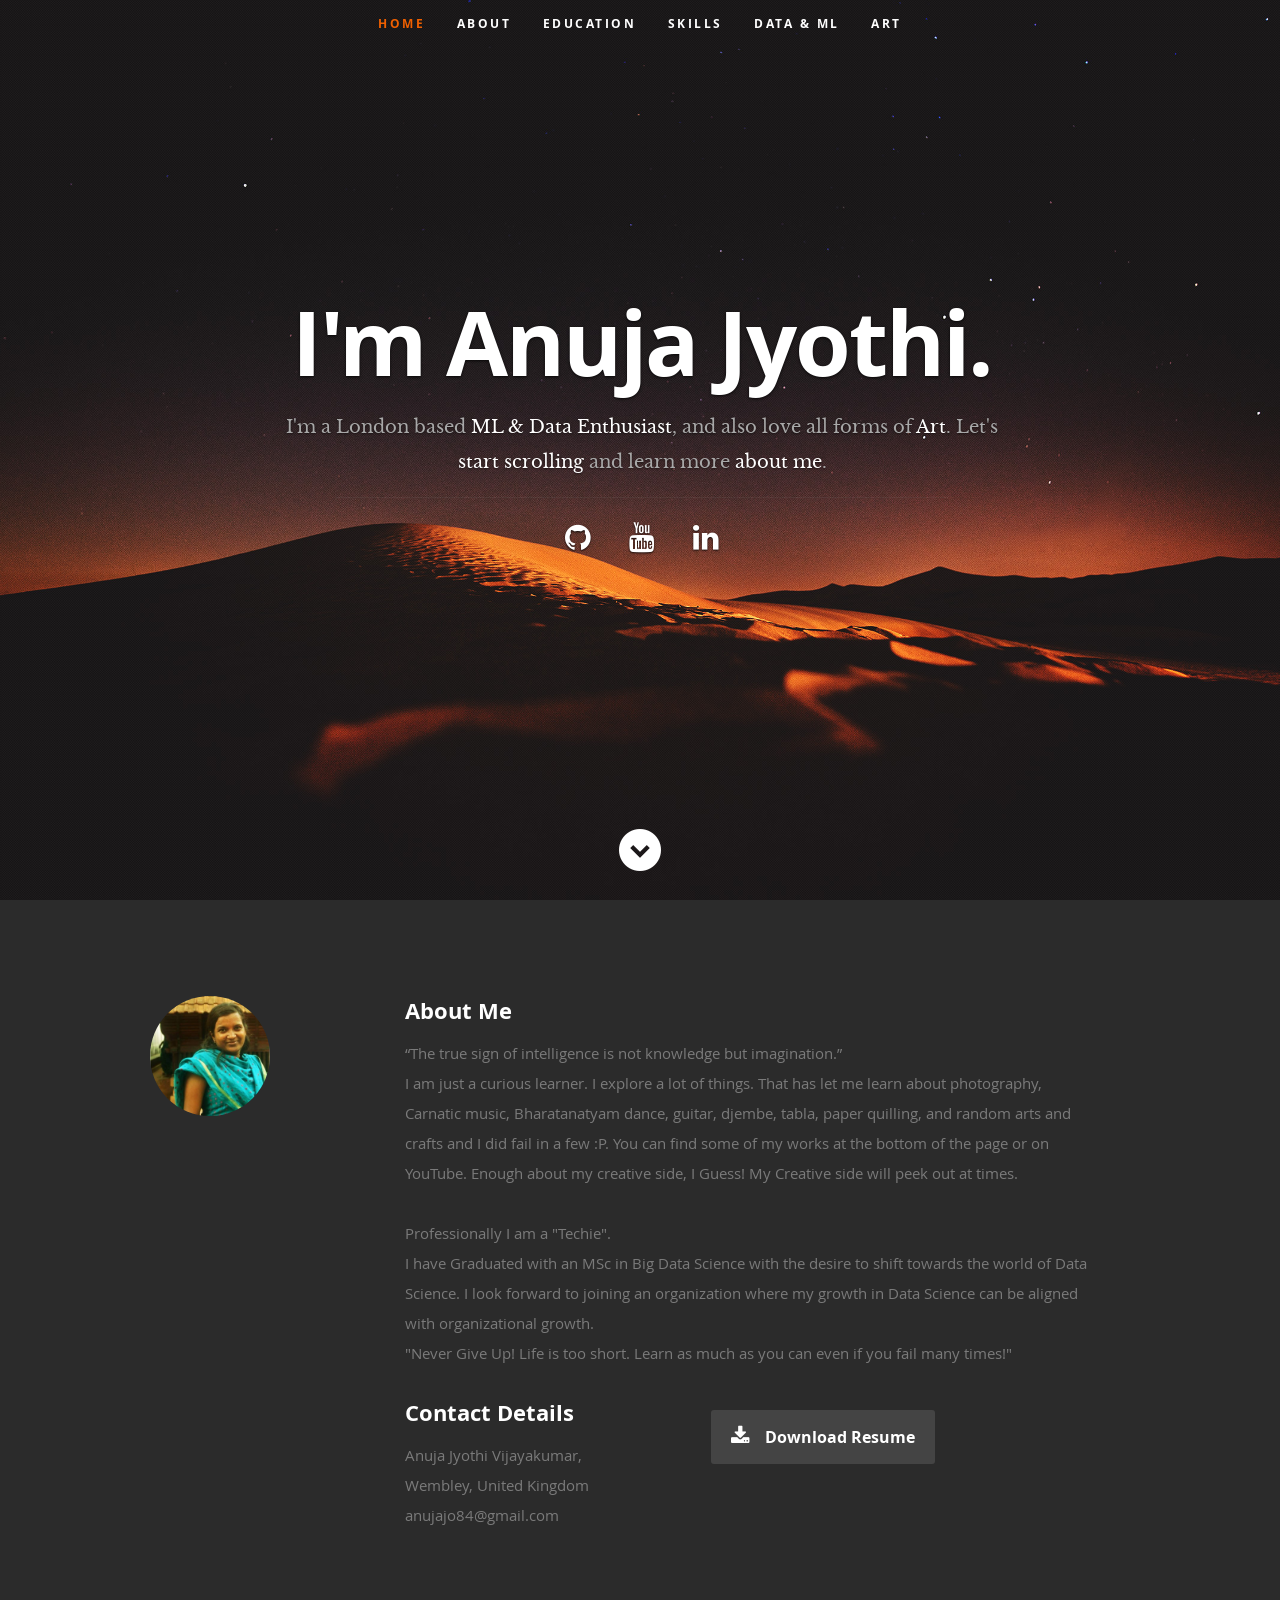
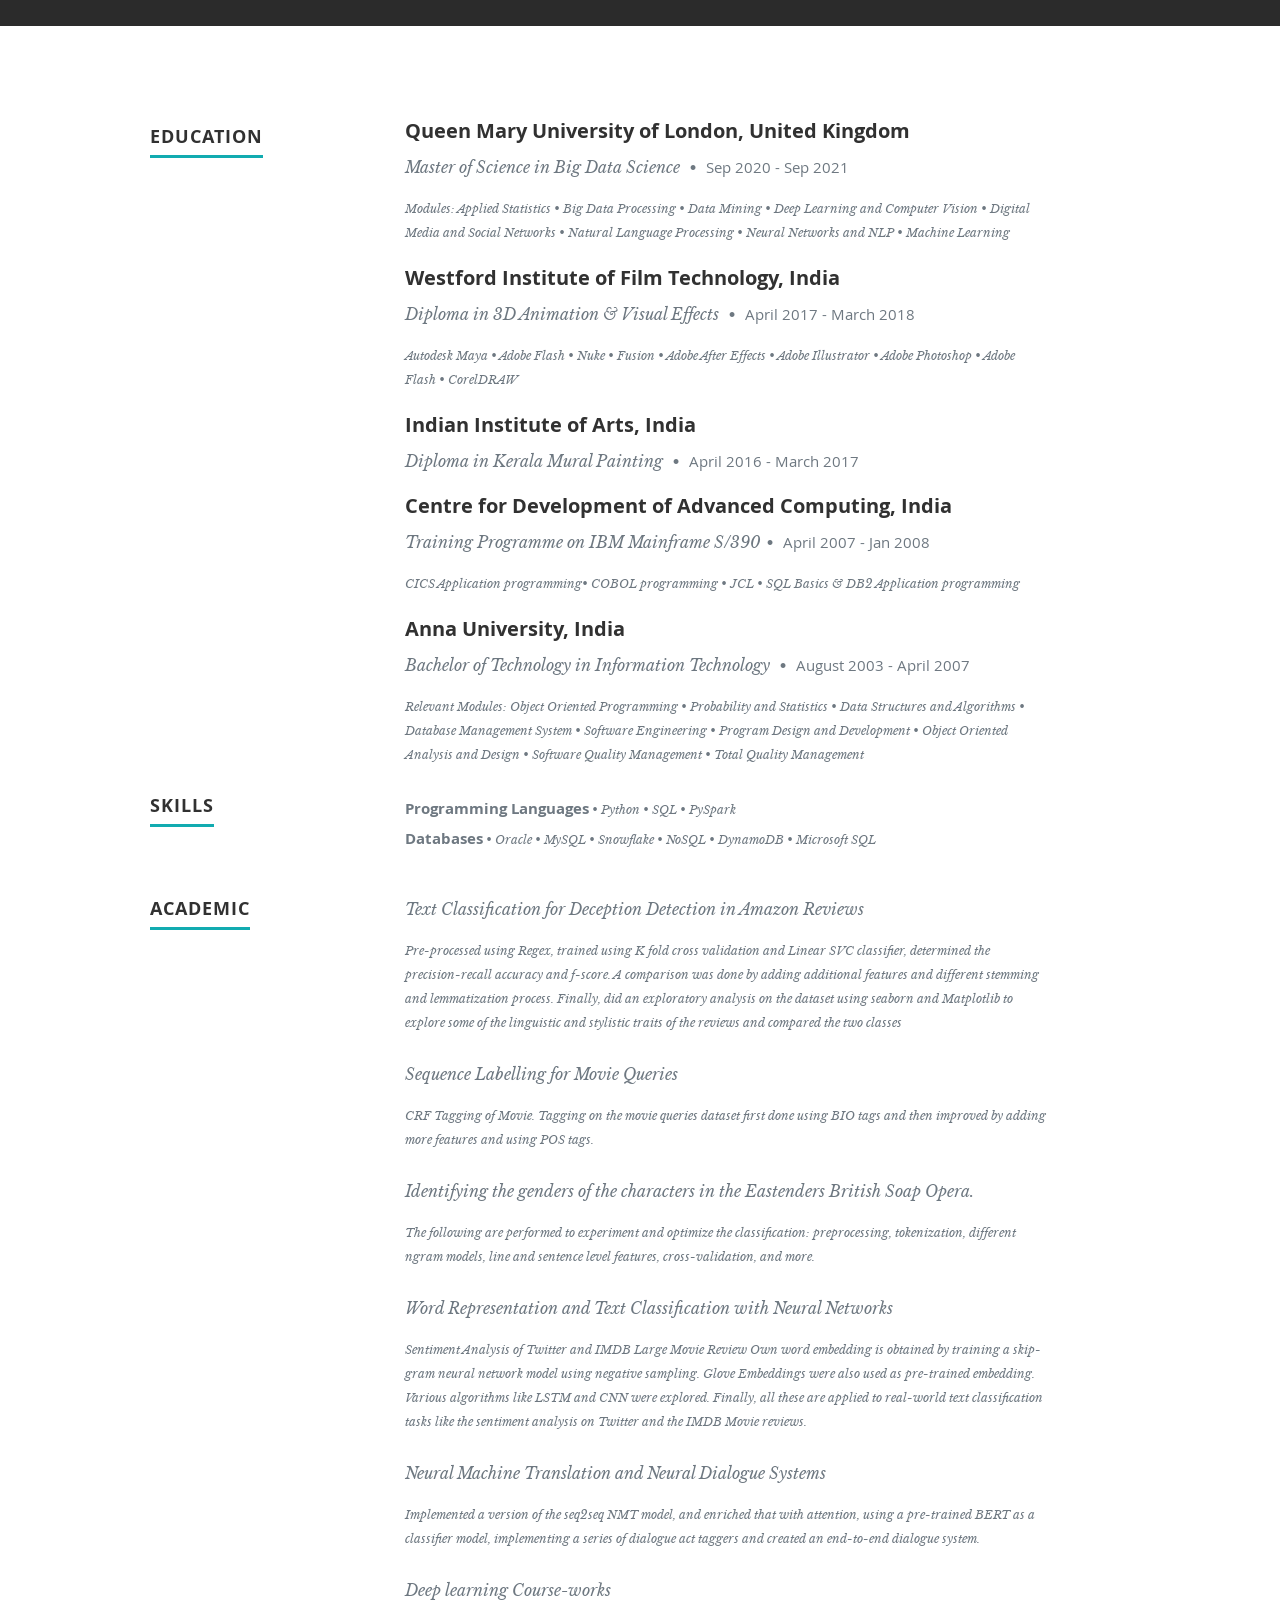
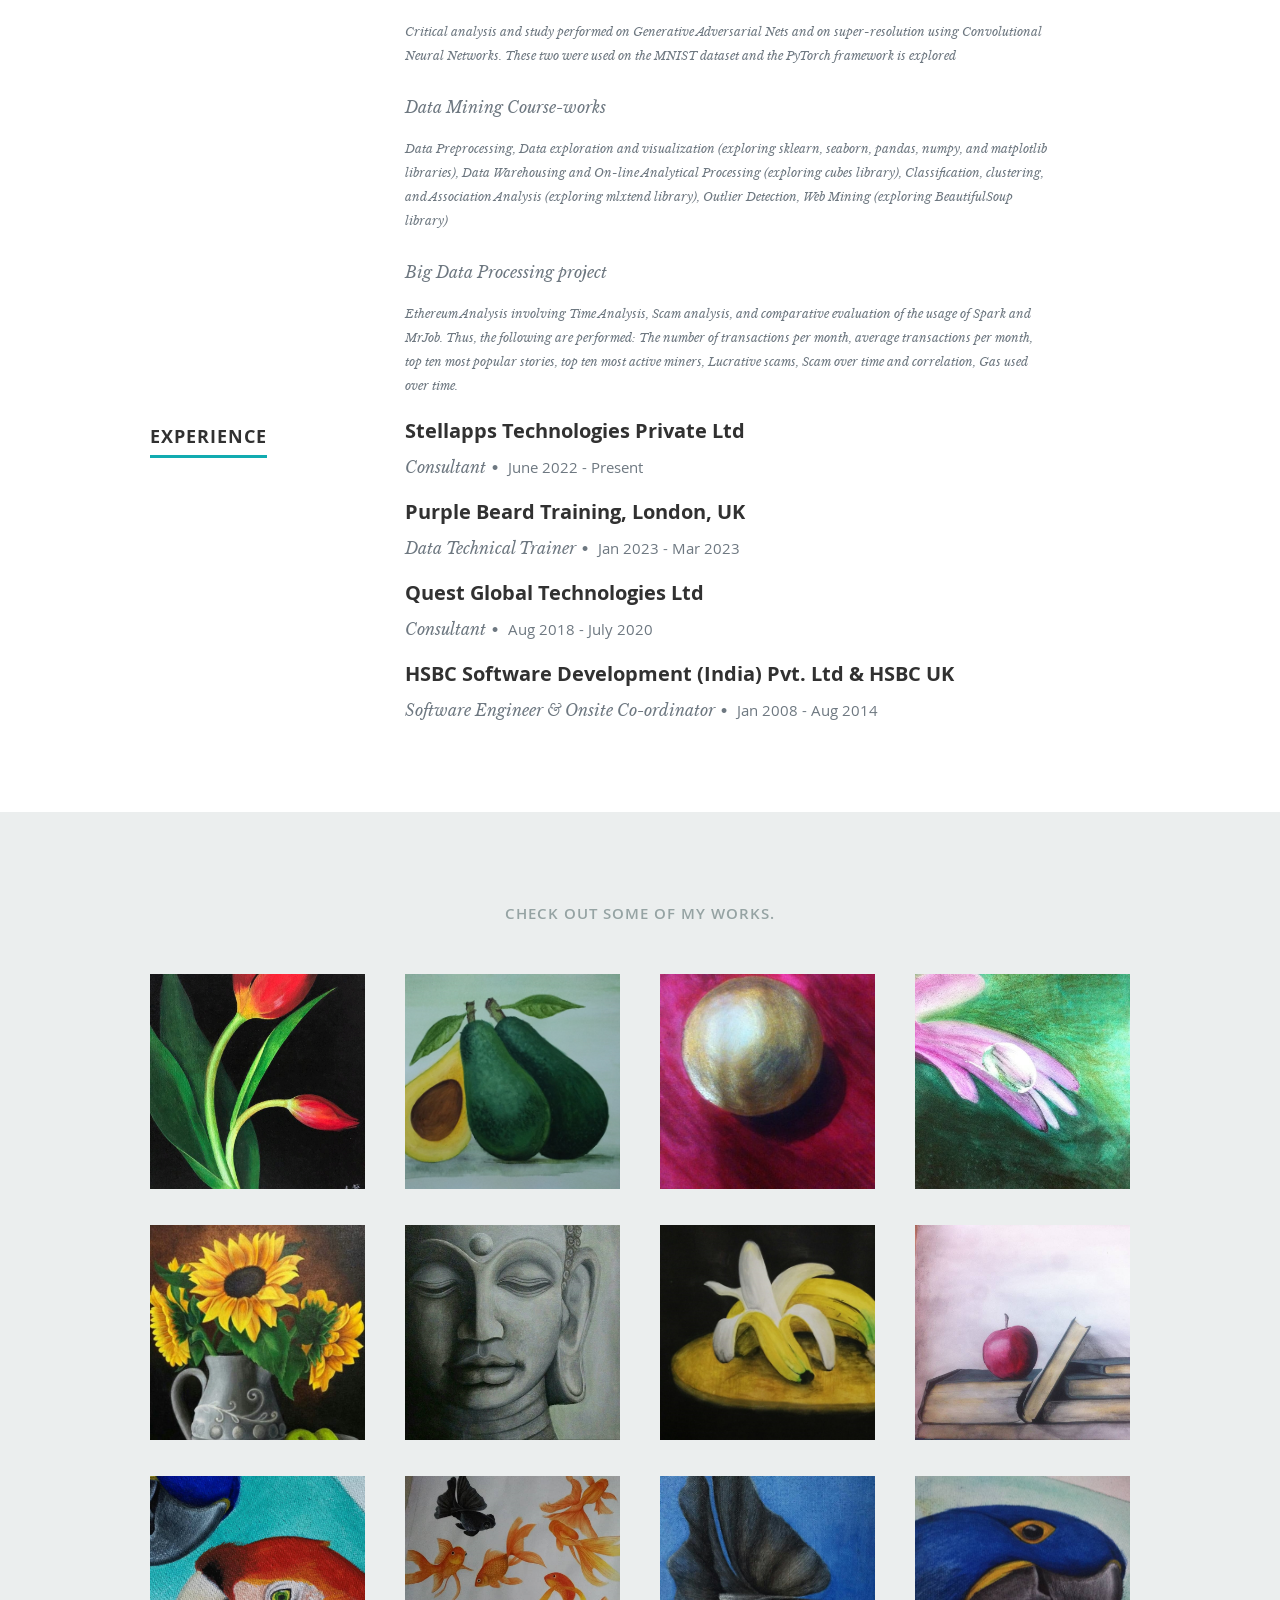
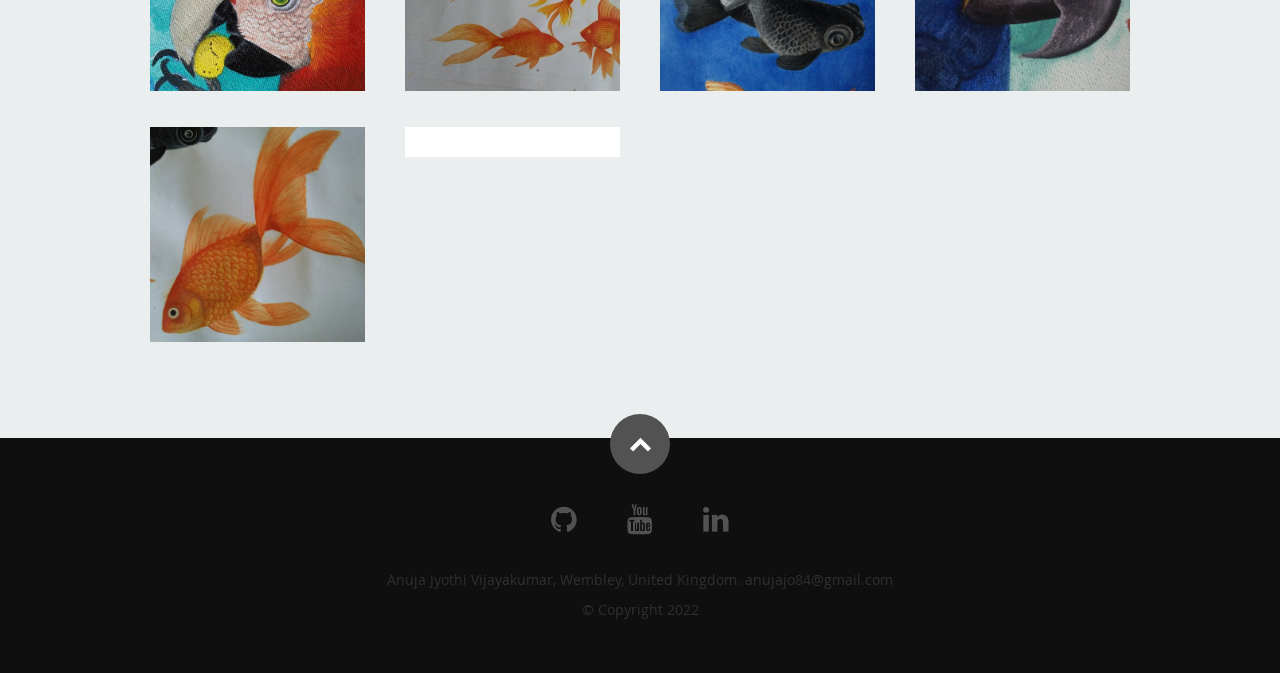
==== commit 818063e3: "Update index.html" ====
--- a/index.html
+++ b/index.html
@@ -77,17 +77,17 @@
          <div class="nine columns main-col">
             <h2>About Me</h2>
             <p> “The true sign of intelligence is not knowledge but imagination.” <br>
-            I am just a curious learner. I explore about a lot of things. 
-            That has let me to learn about photography, carnatic music, bharatanatyam dance, guitar, 
-            djembe, tabla, paper quilling, and random art and crafts and I did fail in few :P. 
-            You can find some of my works at the bottom of the page or in youtube. 
+            I am just a curious learner. I explore a lot of things. 
+            That has let me learn about photography, Carnatic music, Bharatanatyam dance, guitar, 
+            djembe, tabla, paper quilling, and random arts and crafts and I did fail in a few :P. 
+            You can find some of my works at the bottom of the page or on YouTube. 
             Enough about my creative side, I Guess! My Creative side will peek out at times. <br><br>
-            Professionally I am "Techie".<br>
-            I have Graduated with in MSc Big Data Science with the desire to shift towards 
-            the world of Data Science. Looking forward to joining an organization where my growth in 
-            Data Science can be aligned with the organizational growth. <br>
+            Professionally I am a "Techie".<br>
+            I have Graduated with an MSc in Big Data Science with the desire to shift towards 
+            the world of Data Science. I look forward to joining an organization where my growth in 
+            Data Science can be aligned with organizational growth. <br>
             
-            "Never Give Up! Life is to short. Learn as much as you can even if you fail many times!""
+            "Never Give Up! Life is too short. Learn as much as you can even if you fail many times!"
              
             </p>
             <div class="row">
@@ -191,15 +191,14 @@
                   <p class="info1"><b>Programming Languages</b> <span>&bull;</span>
 			  Python <span>&bull;</span>
 			  SQL <span>&bull;</span>
-			  PySpark </p>
-                  <p class="info1"><b>Databases</b> <span>&bull;</span>
+			  PySpark <br>
+                  <b>Databases</b> <span>&bull;</span>
 			  Oracle <span>&bull;</span>
 			  MySQL <span>&bull;</span>
 			  Snowflake <span>&bull;</span>
 			  NoSQL <span>&bull;</span>
 			  DynamoDB <span>&bull;</span>
-			  Microsoft SQL </p>
-		       
+			  Microsoft SQL </p>   
                </div>
             </div> <!-- item end -->	      
       </div>
@@ -235,7 +234,7 @@
                <div class="twelve columns">
                   <p class="info">Identifying the genders of the characters in the Eastenders British Soap Opera. </p>
                   <p class="info1">The following are performed to experiment and optimize the classification: preprocessing, 
-                     tokenization, different ngram models, line and sentence level features, cross validation and more.</p>
+                     tokenization, different ngram models, line and sentence level features, cross-validation, and more.</p>
                </div>
             </div><!-- item end -->   
             <!--< <h3>NN & NLP Projects</h3>-->      
@@ -243,16 +242,16 @@
                <div class="twelve columns">
                   <p class="info">Word Representation and Text Classification with Neural Networks</p>
                   <p class="info1">Sentiment Analysis of Twitter and IMDB Large Movie Review Own word embedding is obtained by 
-                     training a skip gram neural network model using negative sampling. Glove Embeddings was also used as pretrained embedding. 
-                     Various algorithms like LSTM and CNN were explored. Finally, all these are applied real world text classification tasks 
-                     like the sentiment analysis in twitter and the IMDB Movie reviews.</p>
+                     training a skip-gram neural network model using negative sampling. Glove Embeddings were also used as pre-trained embedding. 
+                     Various algorithms like LSTM and CNN were explored. Finally, all these are applied to real-world text classification tasks 
+                     like the sentiment analysis on Twitter and the IMDB Movie reviews.</p>
                </div>
             </div><!-- item end --> 
             <div class="row item">
                <div class="twelve columns">
                   <p class="info">Neural Machine Translation and Neural Dialogue Systems </p>
                   <p class="info1">Implemented a version of the seq2seq NMT model, and enriched that with attention, 
-                     using a pre-trained BERT as a classifier model, implemented a series of dialogue act taggers and 
+                     using a pre-trained BERT as a classifier model, implementing a series of dialogue act taggers and 
                      created an end-to-end dialogue system.</p>
                </div>
             </div><!-- item end -->  
@@ -261,7 +260,7 @@
                <div class="twelve columns">
                   <p class="info">Deep learning Course-works</p>
                   <p class="info1">Critical analysis and study performed on Generative Adversarial Nets and on 
-                     super-resolution using Convolutional Neural Networks. These two were used upon the MNIST dataset 
+                     super-resolution using Convolutional Neural Networks. These two were used on the MNIST dataset 
                      and the PyTorch framework is explored</p>
                </div>
             </div><!-- item end -->   
@@ -269,7 +268,7 @@
             <div class="row item">    
                <div class="twelve columns">
                   <p class="info">Data Mining Course-works</p>
-                  <p class="info1">Data Preprocessing, Data exploration and visualisation (exploring sklearn, 
+                  <p class="info1">Data Preprocessing, Data exploration and visualization (exploring sklearn, 
                      seaborn, pandas, numpy, and matplotlib libraries),  Data Warehousing and On-line Analytical 
                      Processing (exploring cubes library), Classification, clustering, and Association Analysis 
                      (exploring mlxtend library),  Outlier Detection, Web Mining (exploring BeautifulSoup library)</p>
@@ -279,7 +278,7 @@
                <div class="twelve columns">
                   <p class="info">Big Data Processing project</p>
                   <p class="info1">Ethereum Analysis involving Time Analysis, Scam analysis, and comparative 
-                     evaluation of the usage of Spark and MrJob. Thus, the following are performed: Number of 
+                     evaluation of the usage of Spark and MrJob. Thus, the following are performed: The number of 
                      transactions per month, average transactions per month, top ten most popular stories, 
                      top ten most active miners, Lucrative scams, Scam over time and correlation, Gas used over time.</p>
                </div>
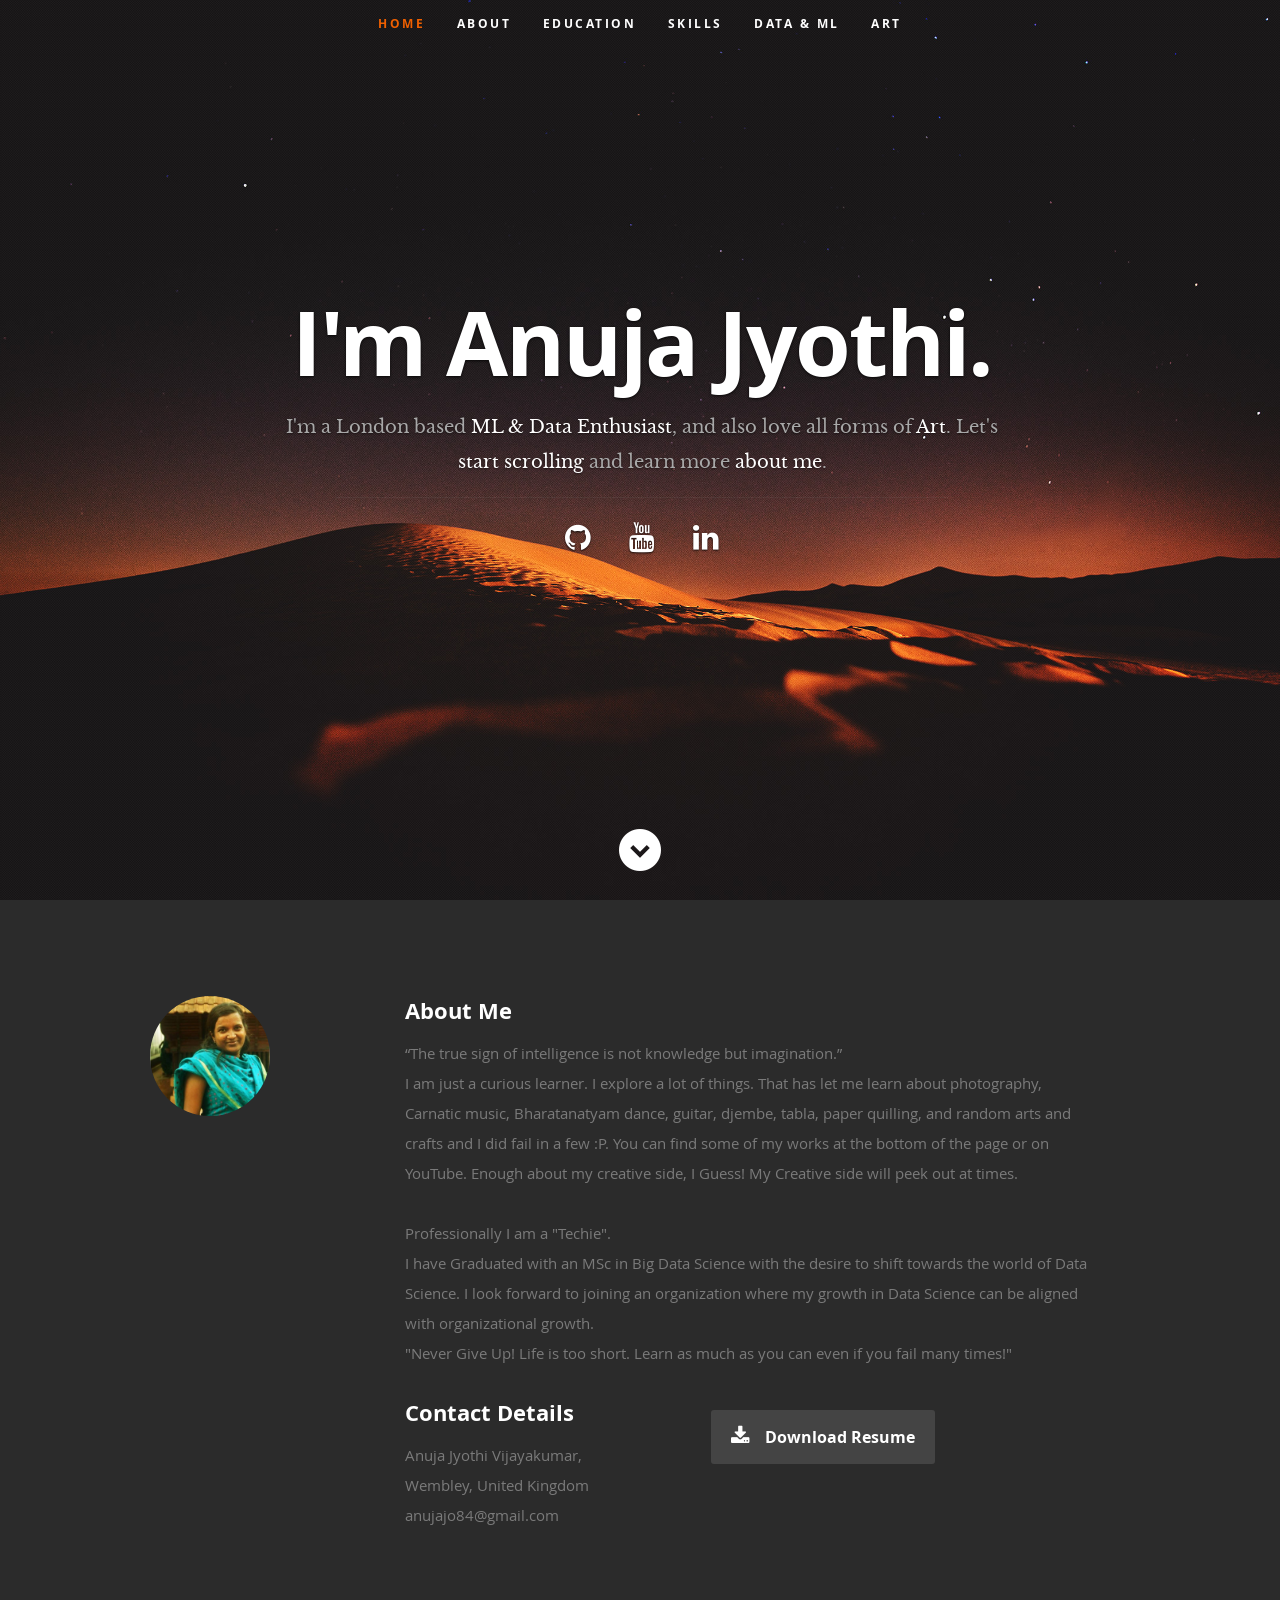
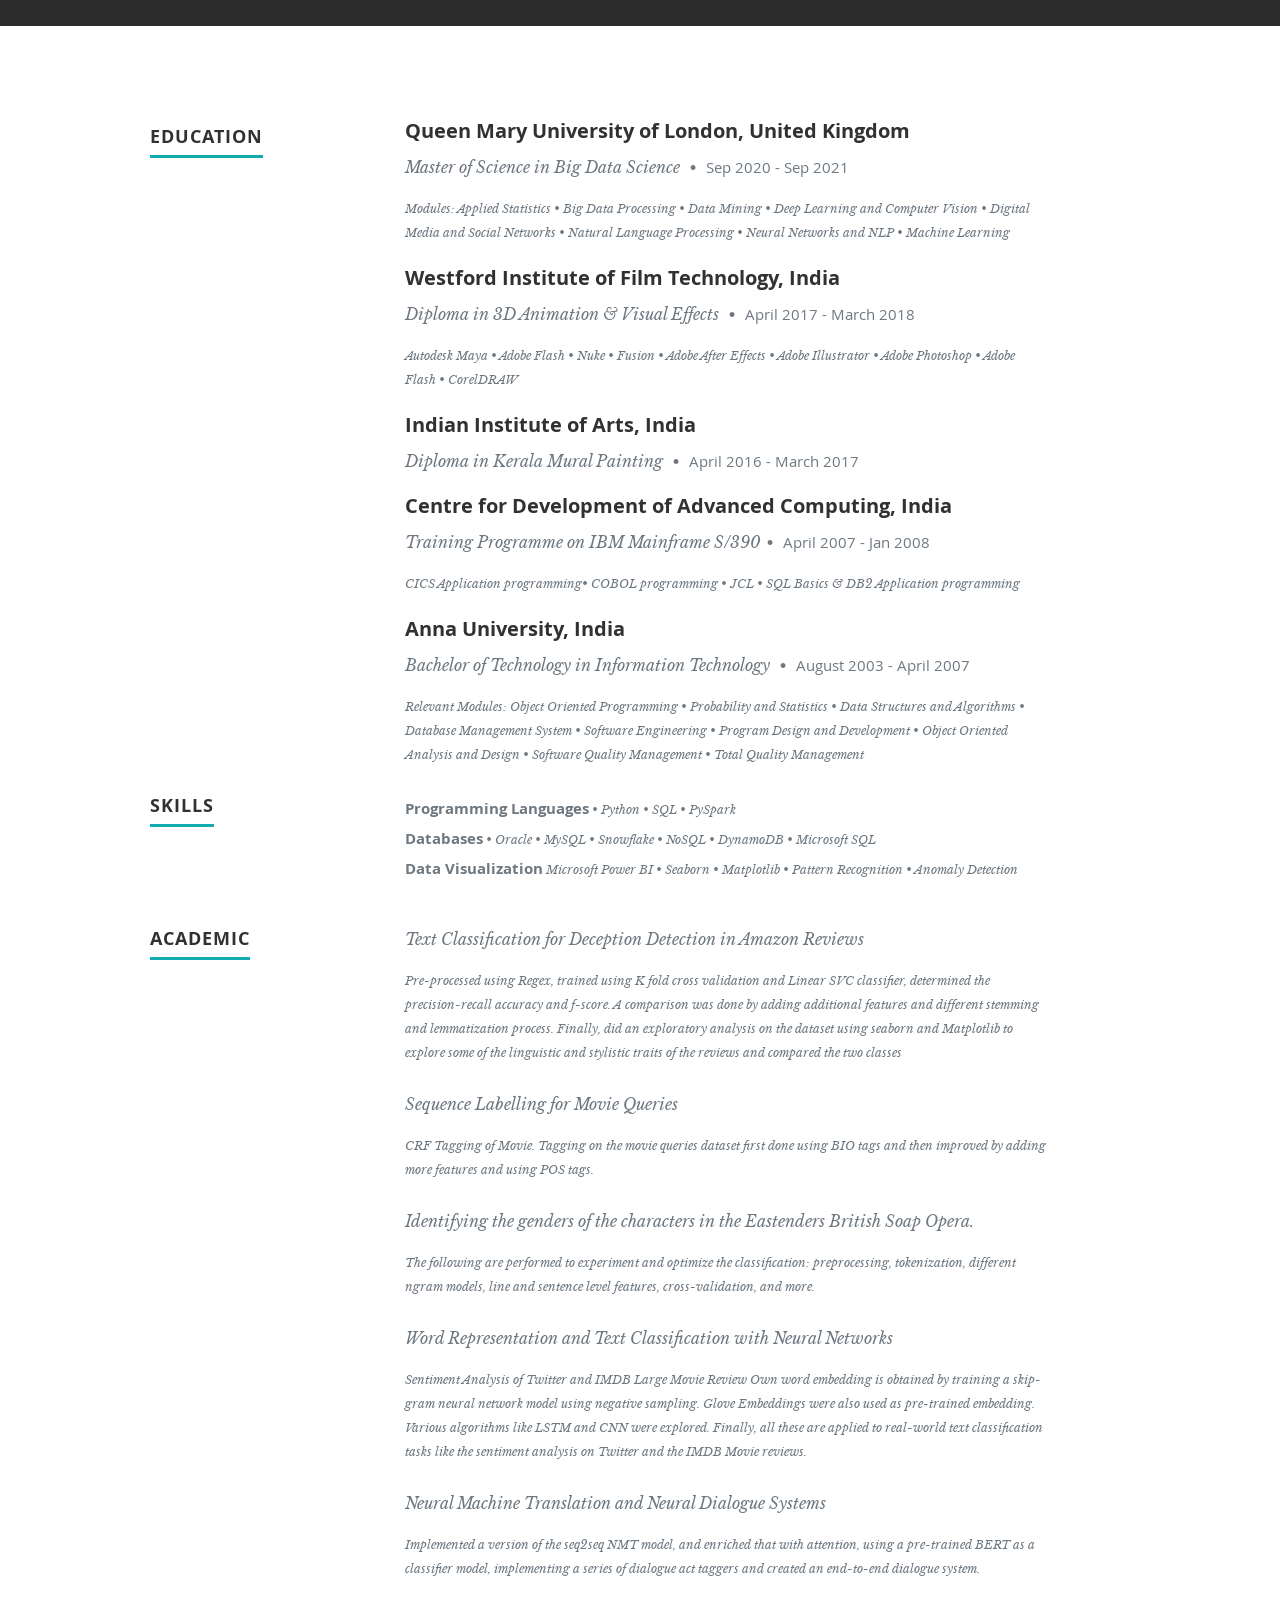
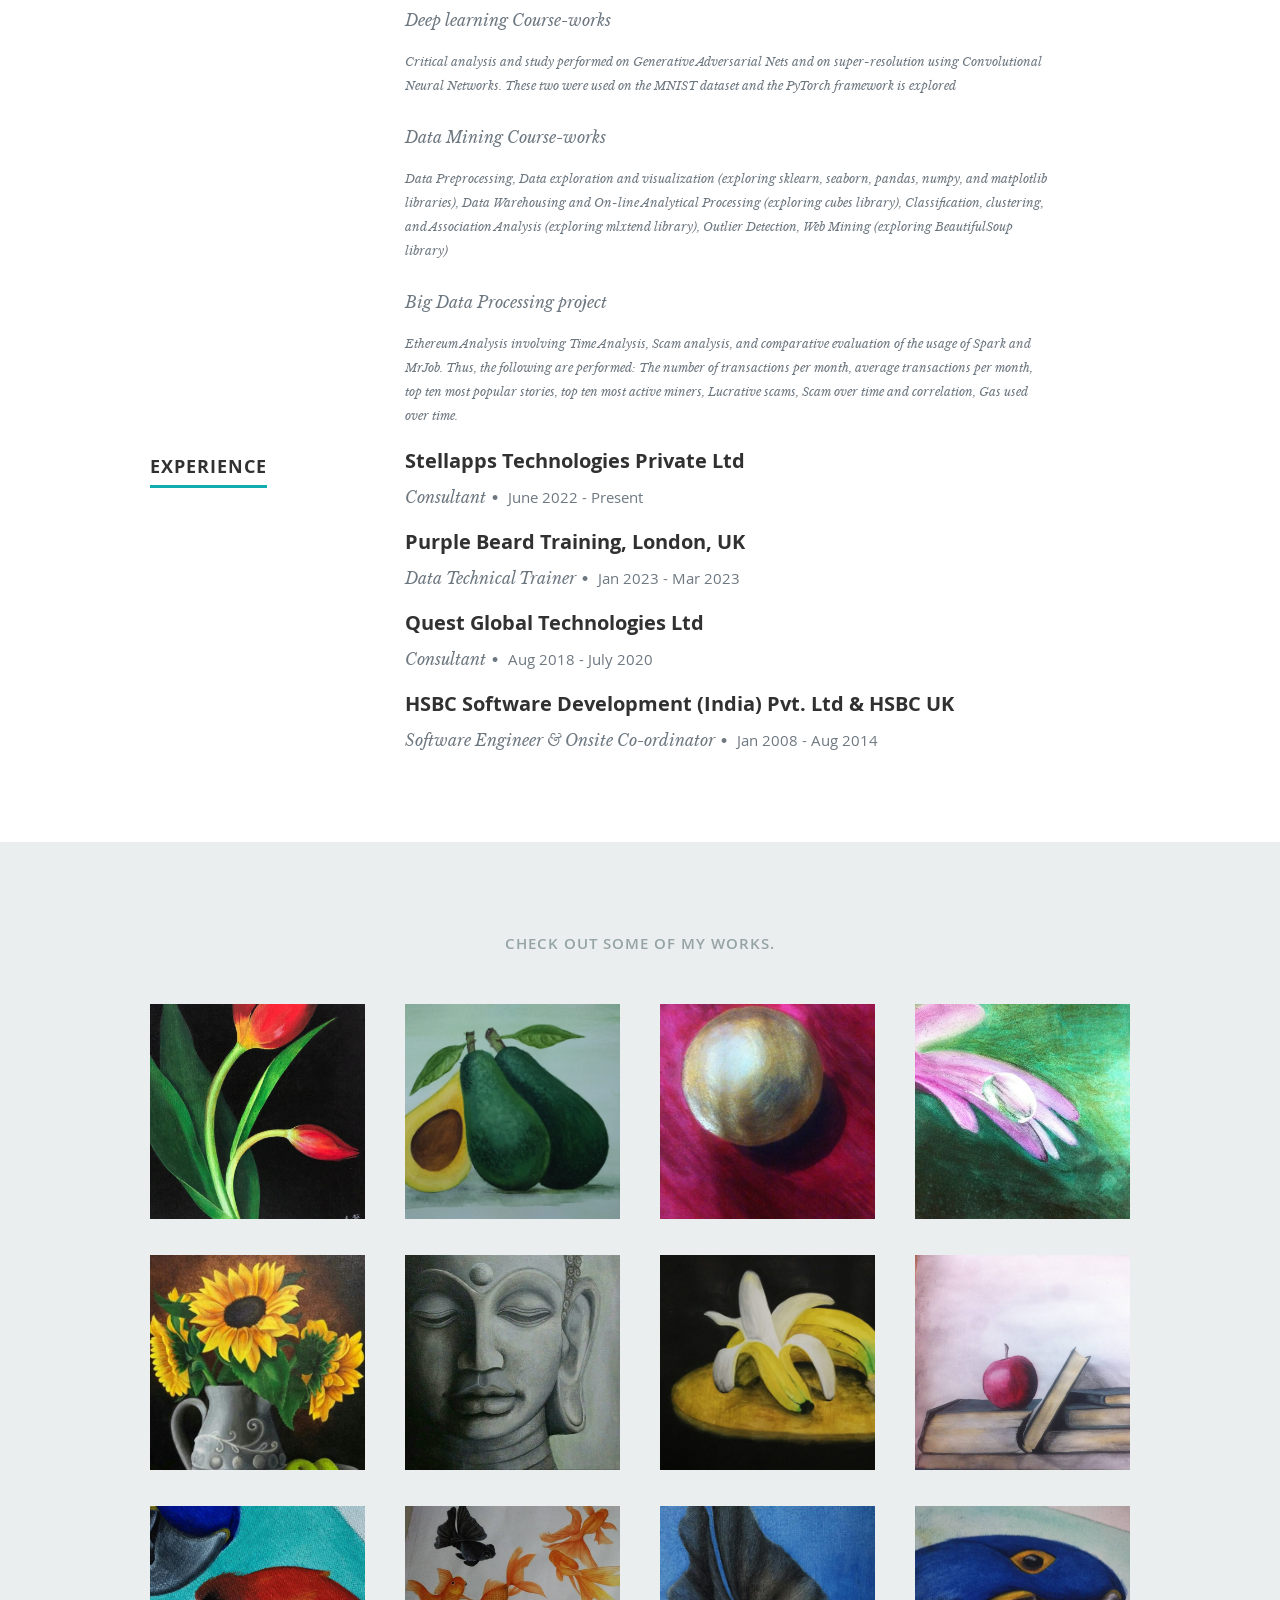
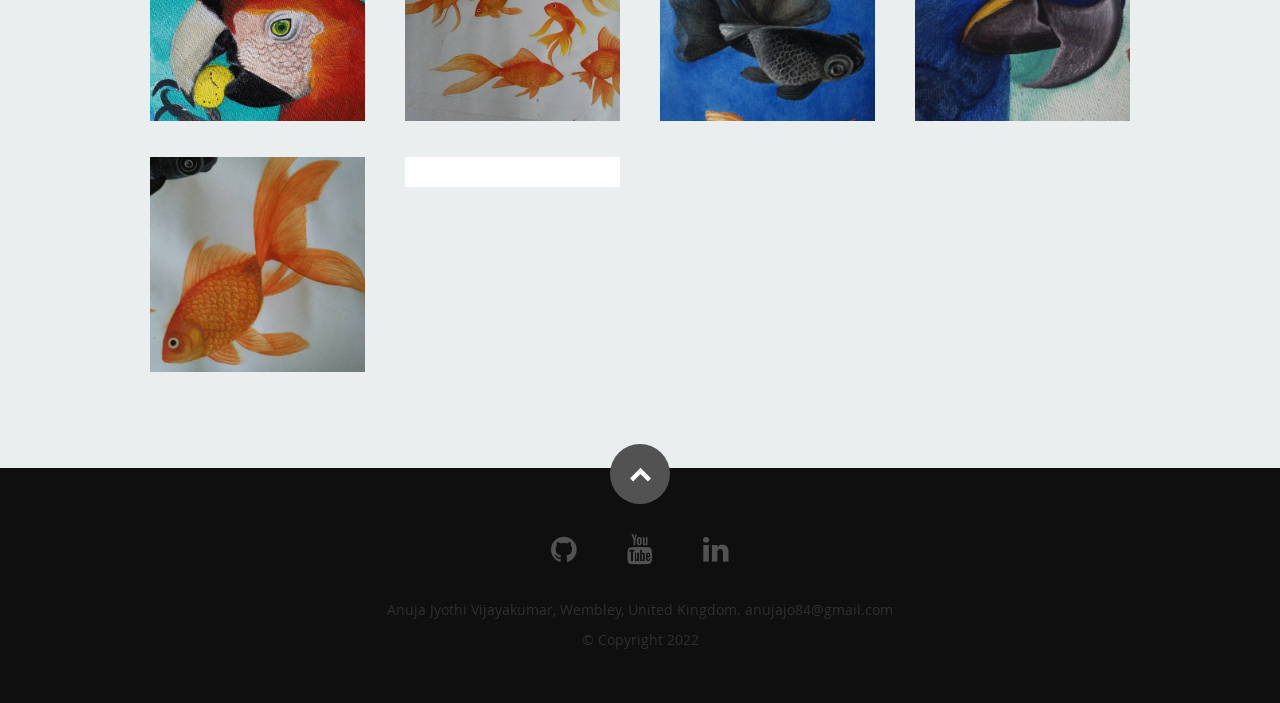
==== commit 582fa7f5: "Update index.html" ====
--- a/index.html
+++ b/index.html
@@ -192,13 +192,23 @@
 			  Python <span>&bull;</span>
 			  SQL <span>&bull;</span>
 			  PySpark <br>
-                  <b>Databases</b> <span>&bull;</span>
+			  
+			  <b>Databases</b> <span>&bull;</span>
 			  Oracle <span>&bull;</span>
 			  MySQL <span>&bull;</span>
 			  Snowflake <span>&bull;</span>
 			  NoSQL <span>&bull;</span>
 			  DynamoDB <span>&bull;</span>
-			  Microsoft SQL </p>   
+			  Microsoft SQL <br>
+			  
+			  <b>Data Visualization</b>
+			  Microsoft Power BI <span>&bull;</span>
+			  Seaborn <span>&bull;</span>
+			  Matplotlib <span>&bull;</span>
+			  Pattern Recognition <span>&bull;</span>
+			  Anomaly Detection <br>
+
+			  
                </div>
             </div> <!-- item end -->	      
       </div>
